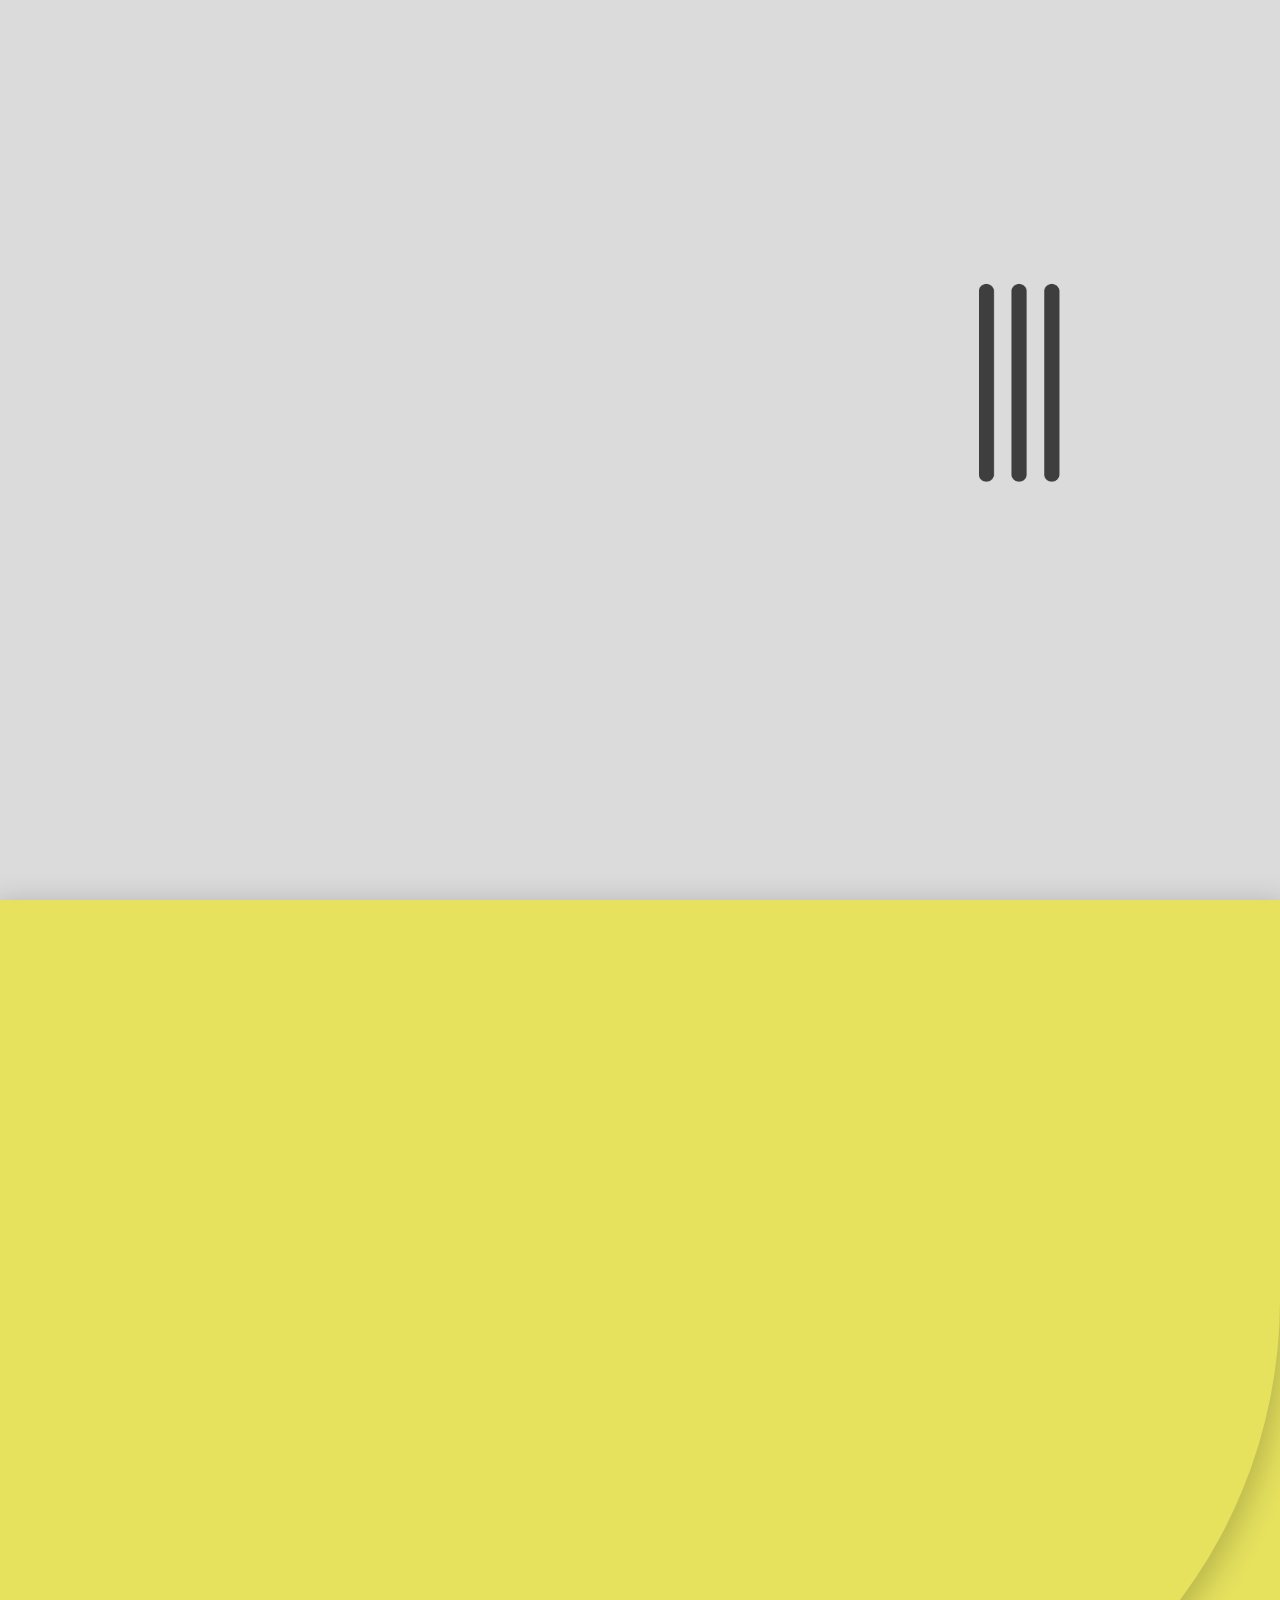
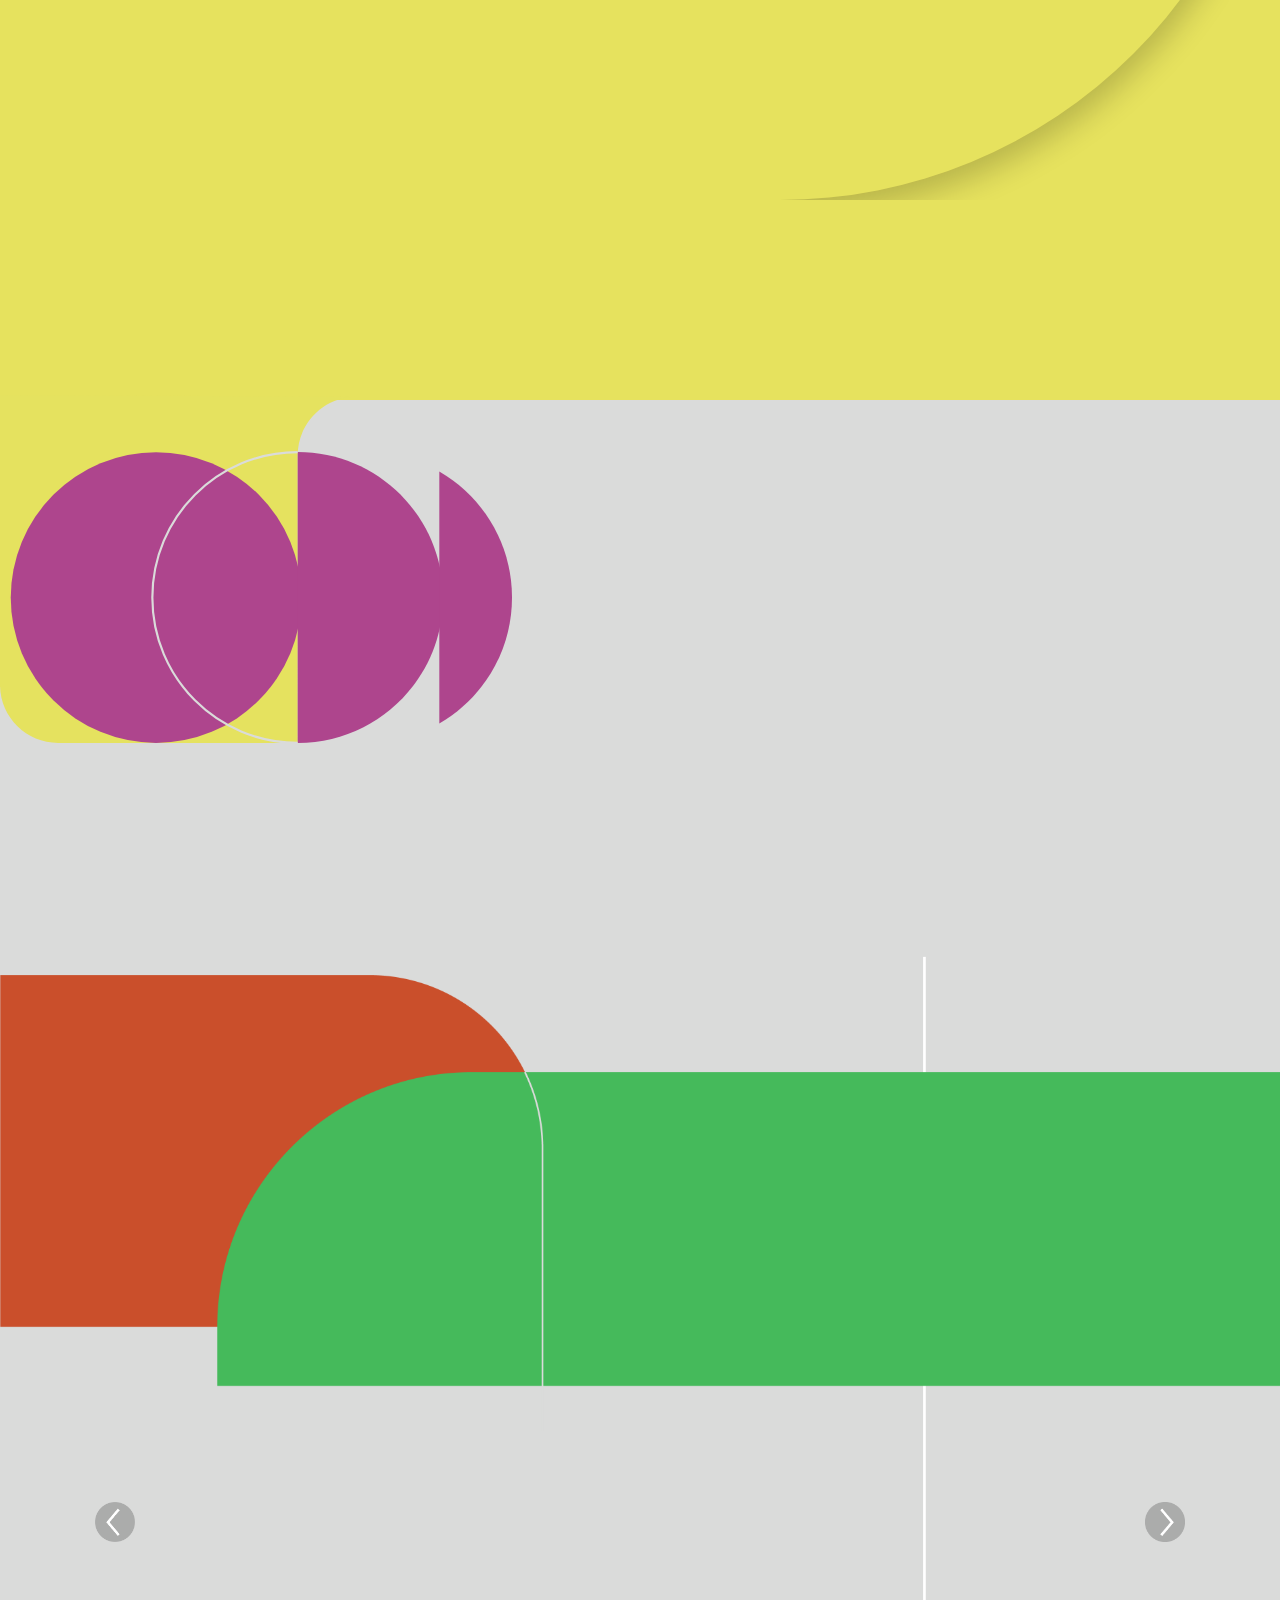
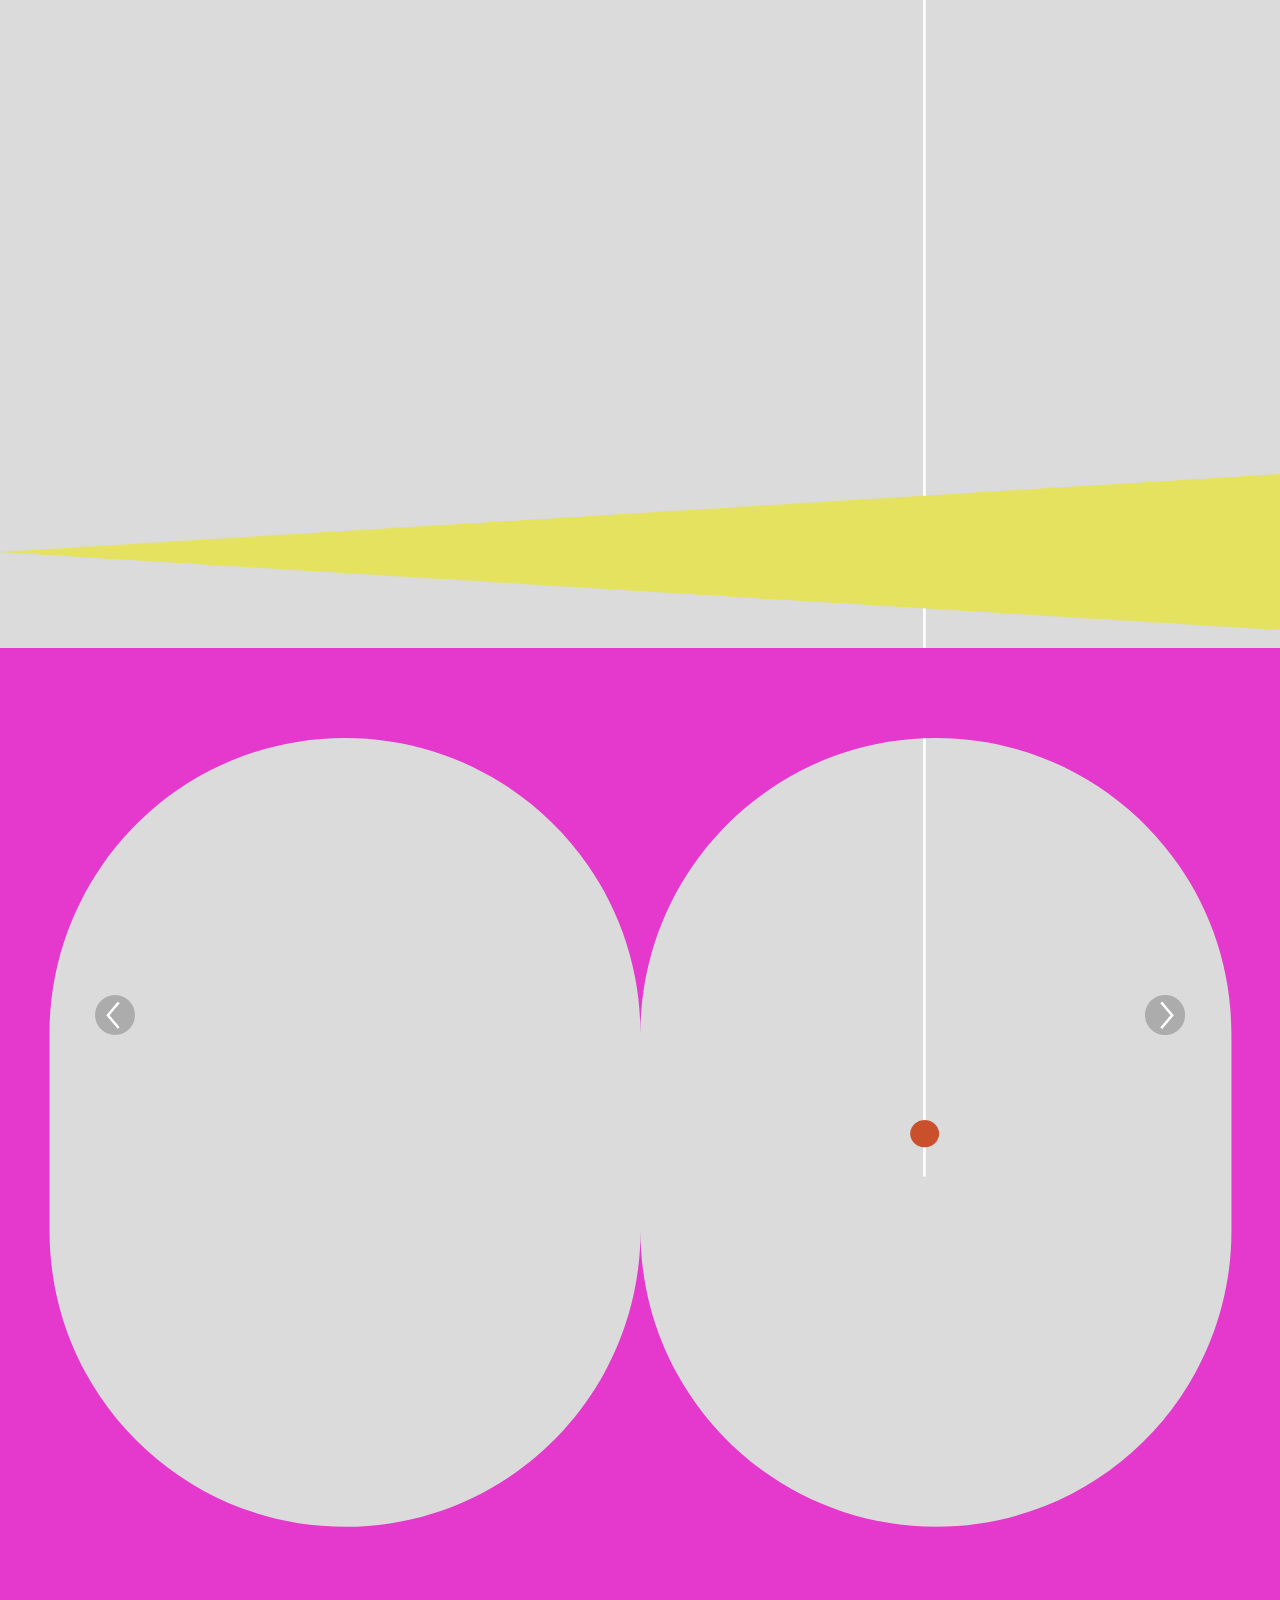
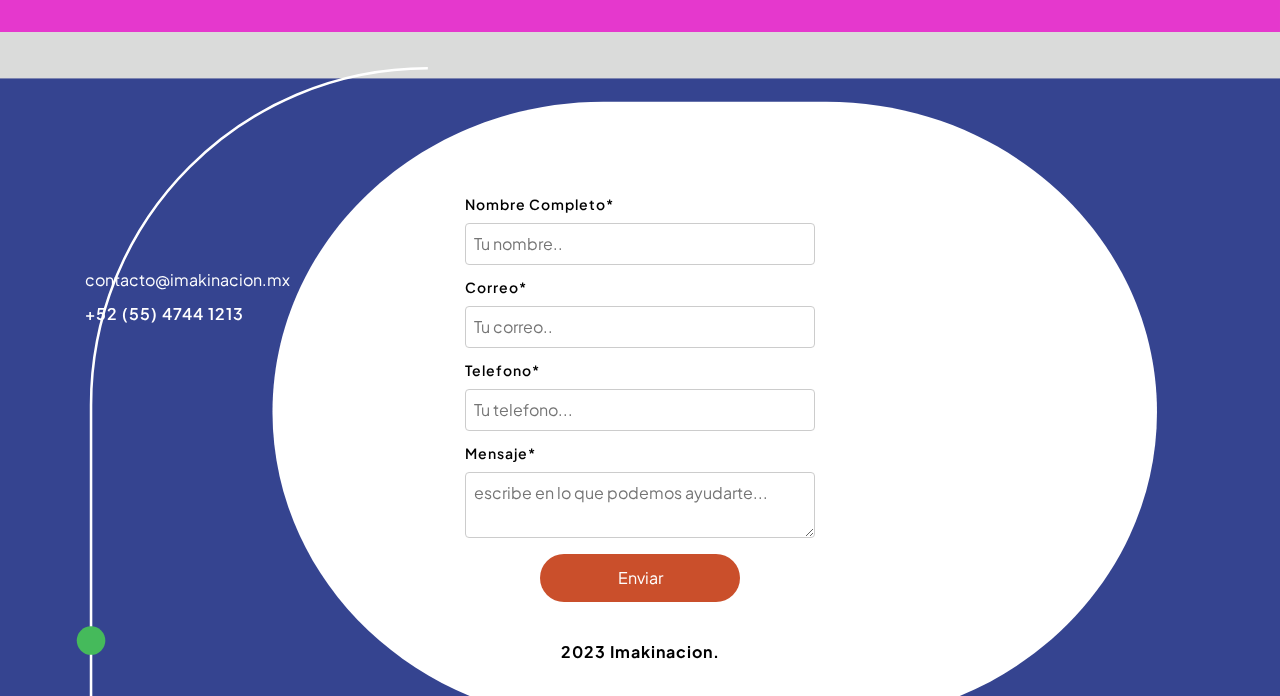
==== index.html @ 9d13ee61 "Add new videos and update responsive.css and light.css" ====
<!doctype html>
<html lang="en">

<head>
    <link rel="preconnect" href="https://fonts.googleapis.com">
    <link rel="preconnect" href="https://fonts.gstatic.com" crossorigin>
    <link href="https://fonts.googleapis.com/css2?family=Plus+Jakarta+Sans:wght@200&display=swap" rel="stylesheet">
    <!-- Required meta tags -->
    <meta charset="utf-8">
    <meta name="viewport" content="width=device-width, initial-scale=1, shrink-to-fit=no">
    <title>Imakinación</title>

    <!-- Font Awesome -->
    <link rel="stylesheet" href="https://use.fontawesome.com/releases/v5.6.3/css/all.css"
        integrity="sha384-UHRtZLI+pbxtHCWp1t77Bi1L4ZtiqrqD80Kn4Z8NTSRyMA2Fd33n5dQ8lWUE00s/" crossorigin="anonymous">

    <!-- Plugin CSS -->
    <link rel="stylesheet" href="assets/css/plugin.css">

    <!-- Main CSS -->
    <link rel="stylesheet" href="assets/css/light.css">

    <!-- Responsive CSS -->
    <link rel="stylesheet" href="assets/css/responsive.css">

</head>

<body>
    <div id="preloader">
        <div class="loader-logo text-center">
            <img src="assets/img/logo.png" alt="" width="500px" margin="10px 0px">
        </div>
    </div>


    <!-- Start Header -->
    <header>
        <nav>
            <div class="logo">
                <a href="index.html"><img src="assets/img/logo.png" alt="logo" width="200px"></a>
            </div>
            <div class="toggle-btn">
                <div class="burger-menu">
                    <span class="one"></span>
                    <span class="two"></span>
                    <span class="tre"></span>
                </div>
            </div>

            <div class="bg-nav"></div>

            <div class="manu-container">
                <div class="menu">
                    <div class="data">
                        <div class="container">
                            <div class="row">
                                <div class="col-lg-6">
                                    <div class="links text-center text-lg-left">
                                        <ul>
                                            <li><a class="menu-link active" href="#" data-scroll-nav="0">Inicio</a></li>
                                            <li><a class="menu-link" href="#" data-scroll-nav="1">Nosotros osotros</a>
                                            </li>
                                            <li><a class="menu-link" href="#" data-scroll-nav="2">Servicios</a></li>
                                            <li><a class="menu-link" href="#" data-scroll-nav="3">Proyectos</a></li>
                                            <!--                                 <li><a class="menu-link" href="#" data-scroll-nav="4">Nuestro trabajo</a></li>
                                            <li><a class="menu-link" href="#" data-scroll-nav="5">News</a></li> -->
                                            <li><a class="menu-link" href="#" data-scroll-nav="6">Construyendo
                                                    juntos</a></li>
                                            <li><a class="menu-link" href="#" data-scroll-nav="7">Contáctanos</a></li>
                                        </ul>
                                    </div>

                                </div>

                                <div class="col-lg-4 offset-lg-2 centered text-right">
                                    <div class="address-menu">
                                        <h3>Direccion</h3>
                                        <h4>Sófocles 150 Oficina 001, Col. Polanco Sección III, Miguel Hidalgo 11540
                                            México</h4>
                                    </div>
                                </div>
                            </div>
                        </div>
                    </div>

                </div>
            </div>
        </nav>


    </header>
    <!-- End Header -->

    <!-- Start Hero -->
    <section class="hero centered" data-scroll-index="0">
        <div class="container between">
            <div class="row">
                <div class="col-lg-6">
                    <div>
                        <div class="hero-title text-left">
                            <h3 class="title-anim">We are</h3>
                            <h1 class="title-anim">creating & connecting
                                the best stories</h1>
                            <div class="mt-20"></div>
                            <!--  <p class="title-anim">Digital agency based in Klaten, Indonesia that loves to craft
                                attractive experiences for the web.</p> -->
                        </div>
                    </div>
                </div>
                <div class="col-lg-6 btn-hero">
                    <div class="mt-40 title-anim">
                        <a class="btn-main" href="#" data-scroll-nav="1">Nosotros</a>
                    </div>
                </div>
            </div>
        </div>
        </div>
    </section>
    <!-- End Hero -->

    <!-- Start Video -->
    <section id="video" class="div-video" data-scroll-index="0">
        <video autoplay muted loop>
            <source src="assets/videos/Video-imakinacion.mp4" type="video/mp4">
        </video>
    </section>
    <!-- End Video -->

    <!-- Start About -->
    <section id="about" class="about parallax-scrl" data-scroll-index="1">
        <!--  <div class="right-bg"></div> -->
        <div class="bg-about"></div>
        <div class="bg-about-form"></div>
        <div class="container">
            <div class="row" style="padding-top: 250px;">
                <div class="col-lg-12">
                </div>

                <div class="col-lg-6 order-lg-2">
                    <div class="about-text">
                        <div class="title text-left">
                            <h2 id="title-nosotros">Nosotros</h2>
                        </div>
                        <div class="about-inner mt-30">
                            <Inspiramos id="text-nosotros">Somos una agencia creativa, productora, estratega. Integrada
                                por creadores apasionados de
                                las mejores historias.

                                Inspiramos y conectamos a través de creatividad, innovación y la más alta calidad en
                                cada
                                una de nuestras acciones.</p>
                        </div>
                        <div class="row ">
                            <div class="col-lg-6">
                                <div class="mt-40 title-anim">
                                    <a class="btn" id="mision-a" href="#" data-scroll-nav="1"
                                        onclick="showMision()">NUESTRA MISIÓN</a>
                                </div>
                            </div>
                            <div class="col-lg-6">
                                <div class="mt-40 title-anim">
                                    <a class="btn" id="vision-a" href="#" data-scroll-nav="1"
                                        onclick="showVision()">NUESTRA VISIÓN</a>
                                </div>
                            </div>
                        </div>
                    </div>
                </div>
                <div class="col-lg-6 order-lg-1">
                    <div class="about-img line-img">
                        <div class="about-overlay"></div>
                        <img class="img-fluid" src="assets/img/bg/3x/conection@3x.png" alt="1">
                    </div>
                </div>
            </div>
        </div>

    </section>

    <!--     <div class="between">
        <div class="line-between"></div>
    </div> -->

    <!-- Start Service -->
    <section id="service" class="service parallax-scrl" data-scroll-index="2">
        <div class="bg-service-form"></div>
        <div class="container">
            <div class="row">
                <div class="col-lg-12">
                    <div class="title text-right">
                        <h2>Servicios</h2>
                    </div>
                </div>
            </div>

            <div style="display: flex; flex-direction: row; overflow: hidden;">
                <div id="carrusel-services-back" class="btn-back-carrusel"
                    onclick="scrollEndElement('carrusel-services')">
                    <img src="assets/img/btns/3x/btn-back@3x.png" alt="">
                </div>
                <div id="carrusel-services" class="col-service">
                    <div class="col-lg-4 mt-30">
                        <div class="service-item bg-main">
                            <div class="service-icon text-center">
                                <img src="assets/img/service/3x/service-1@3x.png" alt="">
                            </div>
                            <div class="service-text">
                                <h3>Creativity</h3>
                                <p>Ideamos y creamos narrativas con objetivo y propósito, que <spam
                                        style="color:#CA4F2B;">
                                        inspiren, emocionen y conecten</spam> a marcas y audiencias.</p>
                                <div class="service-line"></div>
                                <ul class="service-list">
                                    <li> Big Idea / story telling</li>
                                    <li> Art & design</li>
                                    <li> Environment Creation</li>
                                </ul>
                            </div>
                        </div>
                    </div>


                    <div class="col-lg-4 mt-50">
                        <div class="service-item bg-second">
                            <div class="service-icon text-center">
                                <img src="assets/img/service/3x/service-2@3x.png" alt="">
                            </div>
                            <div class="service-text">
                                <h3>DEVELOPMENT</h3>
                                <p>Imaginación que hacemos realidad . Somos <spam style="color:#AE458D;">story tellers
                                    </spam>, cuidamos y dominamos momentos
                                    únicos. Generamos <spam style="color:#AE458D;">experiencias memorables</spam>.
                                    Comunicamos key messages de la manera más
                                    creativa, orgánica y profesional.</p>
                                <div class="service-line"></div>
                                <ul class="service-list">
                                    <li>Product Launches</li>
                                    <li>Awards Dinners & Celebration</li>
                                    <li>Live Music Events</li>
                                    <li>Press-conference </li>
                                    <!--                                 <li>Conventions </li>
                                     <li>Congress </li>
                                     <li>Virtual Events</li> -->
                                </ul>
                            </div>
                        </div>
                    </div>

                    <div class="col-lg-4 mt-30">
                        <div class="service-item bg-main">
                            <div class="service-icon text-center">
                                <img src="assets/img/service/3x/service-3@3x.png" alt="">
                            </div>
                            <div class="service-text">
                                <h3>Marketing</h3>
                                <p>Ejecutamos <spam style="color:#64A973;">estrategias que generen conversaciones</spam>
                                    marca-consumidor. Analizamos identidad, perfil y objetivos.User first. </p>
                                <div class="service-line"></div>
                                <ul class="service-list">
                                    <li>Big Idea / story telling</li>
                                    <li>Art & design</li>
                                    <li>Environment Creation</li>
                                </ul>
                            </div>
                        </div>
                    </div>

                    <div class="col-lg-4 mt-50">
                        <div class="service-item bg-second">
                            <div class="service-icon text-center">
                                <img src="assets/img/service/3x/4@3x.png" alt="">
                            </div>
                            <div class="service-text">
                                <h3>Digital</h3>
                                <p>Conectamos realidad física con mundo digital. Implementamos tecnología de última
                                    generación, llevando la comunicación a un sentido innovador.</p>
                                <div class="service-line"></div>
                                <ul class="service-list">
                                    <li> Development VR </li>
                                    <li> Augmented reality </li>
                                    <li> Interactive software</li>
                                    <li> Streaming </li>
                                </ul>
                            </div>
                        </div>
                    </div>

                    <div class="col-lg-4 mt-30">
                        <div class="service-item bg-main">
                            <div class="service-icon text-center">
                                <img src="assets/img/service/3x/5@3x.png" alt="">
                            </div>
                            <div class="service-text">
                                <h3>Production</h3>
                                <p>Creamos Experiencias sensoriales bajo la más alta calidad.</p>
                                <div class="service-line"></div>
                                <ul class="service-list">
                                    <li> Audio</li>
                                    <li> Video</li>
                                    <li> Lighting</li>
                                    <li> Scenography</li>
                                    <li> Stands</li>
                                </ul>
                            </div>
                        </div>
                    </div>

                    <div class="col-lg-4 mt-50">
                        <div class="service-item bg-second">
                            <div class="service-icon text-center">
                                <img src="assets/img/service/3x/6@3x.png" alt="">
                            </div>
                            <div class="service-text">
                                <h3>Video</h3>
                                <p>Creamos historias digitales inmersivas. Generamos contenido audiovisual e interactivo
                                    2D y 3D.
                                </p>
                                <div class="service-line"></div>
                                <ul class="service-list">
                                    <li> Spots</li>
                                    <li> Tv Content </li>
                                    <li> Social Media</li>
                                    <li> Content Multimedia </li>
                                    <li> Content</li>
                                    <li> Corporate Video</li>
                                    <li> Eye catcher</li>
                                    <li> Video mapping</li>
                                    <li> Infographic</li>
                                    <li> Video Presentation</li>
                                </ul>
                            </div>
                        </div>
                    </div>
                </div>

                <div id="carrusel-services-next" class="btn-back-carrusel"
                    onclick="scrollStartElement('carrusel-services')">
                    <img src="assets/img/btns/3x/btn-next@3x.png" alt="">
                </div>

            </div>

        </div>
    </section>
    <!-- End Service -->

    <!--   <div class="between">
        <div class="line-between"></div>
    </div>
 -->

    <!-- Project Start -->
    <section id="project" class="project-section parallax-scrl" data-scroll-index="3">
        <div class="bg-project-title"></div>
        <div class="bg-project"></div>
        <div class="container">

            <div class="row">
                <div class="col-lg-12 mt-30">
                    <div class="title">
                        <h2>Proyectos</h2>
                    </div>
                </div>
            </div>
            <div style="display: flex;flex-direction: row;overflow: hidden; scroll-behavior: smooth">
                <div id="carrusel-projects" class="btn-back-carrusel" onclick="scrollEndElement('carrusel-project')">
                    <img src="assets/img/btns/3x/btn-back@3x.png" alt="">
                </div>

                <div class="col-project" id="carrusel-project">
                    <div class="col-md-12 col-lg-6">
                        <!--    <a href="project-detail-light.html"> -->
                        <div class="project-content mt-50-lg ">
                            <div class="img-project" style="height: 320px;">
                                <video autoplay muted loop>
                                    <source src="assets/videos/Video-imakinacion.mp4" type="video/mp4">
                                </video>
                            </div>
                        </div>
                        <!--   </a> -->

                        <!-- Project 08 -->
                        <!--   <a href="project-detail-light.html"> -->
                        <div class="project-content mt-50-lg ">
                            <div class="img-project">
                                <img src="assets/img/portfolio/3x/project-2.1@3x.png" alt="">
                            </div>
                            <div class="detail-project">
                                <h3 style="color: white; margin-left: 35px;">Miaw 2022</h3>
                            </div>
                        </div>
                        <!--   </a> -->
                    </div>
                    <!-- Project 07 -->

                    <div class="col-md-12 col-lg-6">
                        <!--  <a href="project-detail-light.html"> -->
                        <div class="project-content mt-60-lg ">
                            <div class="img-project">
                                <img src="assets/img/portfolio/3x/project-3@3x.png" alt="">
                            </div>
                            <div class="detail-project">
                                <h3 style="color: white;">KEO AMEX lounch</h3>
                            </div>
                            <!--  </a> -->
                        </div>

                        <!-- Project 08 -->
                        <!--   <a href="project-detail-light.html"> -->
                        <div class="project-content mt-60-lg">
                            <div class="img-project" style="height: 320px;">
                                <video autoplay muted loop>
                                    <source src="assets/videos/IMG_6796.mp4" type="video/mp4">
                                </video>
                            </div>
                            <div class="detail-project">
                                <h3 style="color: white;">Samsung | Freestyle</h3>
                            </div>
                            <!--  </a> -->
                        </div>
                    </div>
                    <!-- Project 07 -->

                    <div class="col-md-12 col-lg-6">
                        <!-- Project 08 -->
                        <!--   <a href="project-detail-light.html"> -->
                        <div class="project-content mt-50-lg">
                            <div class="img-project" style="height: 320px;">
                                <video autoplay muted loop>
                                    <source src="assets/videos/A_BECKY_1.mp4" type="video/mp4">
                                </video>
                            </div>
                            <div class="detail-project">
                                <h3 style="color: white;">A_BECKY_1</h3>
                            </div>
                            <!--  </a> -->
                        </div>

                        <div class="project-content mt-50-lg">
                            <div class="img-project" style="height: 320px;">
                                <video autoplay muted loop>
                                    <source src="assets/videos/IMG_2104.mp4" type="video/mp4">
                                </video>
                            </div>
                            <div class="detail-project">
                                <h3 style="color: white;">SHEIN | PopUp Guadalajara</h3>
                            </div>
                            <!--  </a> -->
                        </div>
                    </div>

                    <div class="col-md-12 col-lg-6">
                        <!-- Project 08 -->
                        <!--   <a href="project-detail-light.html"> -->
                        <div class="project-content mt-60-lg">
                            <div class="img-project" style="height: 320px;">
                                <video autoplay muted loop>
                                    <source src="assets/videos/Clip AS s8 2.mp4" type="video/mp4">
                                </video>
                            </div>
                            <div class="detail-project">
                                <h3 style="color: white;">Paramount | Acapulco Shore</h3>
                            </div>
                            <!--  </a> -->
                        </div>

                        <div class="project-content mt-60-lg">
                            <div class="img-project" style="height: 320px;">
                                <video autoplay muted loop>
                                    <source src="assets/videos/IMG_6124.mp4" type="video/mp4">
                                </video>
                            </div>
                            <div class="detail-project">
                                <h3 style="color: white;">Samsung | S10
                                </h3>
                            </div>
                            <!--  </a> -->
                        </div>
                    </div>

                    <div class="col-md-12 col-lg-6 centered">
                        <!-- Project 08 -->
                        <!--   <a href="project-detail-light.html"> -->
                        <div class="project-content mt-50-lg">
                            <div class="img-project" style="height: 320px;">
                                <video autoplay muted loop>
                                    <source src="assets/videos/IMG_3652.mp4" type="video/mp4">
                                </video>
                            </div>
                            <div class="detail-project">
                                <h3 style="color: white;">Paramount | Activación</h3>
                            </div>
                            <!--  </a> -->
                        </div>

                    </div>

                </div>

                <div id="carrusel-projects-back" class="btn-back-carrusel"
                    onclick="scrollStartElement('carrusel-project')">
                    <img src="assets/img/btns/3x/btn-next@3x.png" alt="">
                </div>
            </div>
        </div>
    </section>
    <!-- End Projects -->

    <!--     <div class="between">
        <div class="line-between"></div>
    </div> -->

    <!-- Start Team -->
    <!--     <section id="team" class="team parallax-scrl" data-scroll-index="4">
        <div class="team-text-bg"></div>
        <div class="container">

            <div class="row">

                <div class="col-lg-3 order-lg-2 centered">
                    <div class="title text-left">
                        <h3>Our Awesome</h3>
                        <h2>Team</h2>

                    </div>

                </div>

                <div class="col-lg-9 order-lg-1 mt-10">
                    <div class="team-slider">
                        <div class="owl-carousel owl-theme">
                            <div class="team-item text-center">
                                <div class="team-img">
                                    <img class="img-fluid" src="assets/img/team/1.png" alt="a">
                                </div>
                                <div class="team-text">
                                    <h3>Nicky Astria</h3>
                                    <p>Web Developer</p>
                                </div>
                            </div>

                            <div class="team-item text-center">
                                <div class="team-img">
                                    <img class="img-fluid" src="assets/img/team/2.png" alt="a">
                                </div>
                                <div class="team-text">
                                    <h3>Ivan Seventeen</h3>
                                    <p>Graphic Designer</p>
                                </div>
                            </div>

                            <div class="team-item text-center">
                                <div class="team-img">
                                    <img class="img-fluid" src="assets/img/team/3.png" alt="a">
                                </div>
                                <div class="team-text">
                                    <h3>Nicky Astria</h3>
                                    <p>Web Developer</p>
                                </div>
                            </div>
                        </div>
                    </div>
                    <div class="mt-40 text-center">
                        <ul class="arrows">
                            <li class="arrow-left -team"><img src="assets/img/arrow-light.png" alt=""></li>
                            <li class="arrow-right -team"><img src="assets/img/arrow-light-R.png" alt=""></li>
                        </ul>
                    </div>
                </div>
            </div>
        </div>
    </section> -->
    <!-- End Team -->

    <!--     <div class="between">
        <div class="line-between"></div>
    </div> -->

    <!-- Start News -->
    <!--     <section id="news" class="news parallax-scrl" data-scroll-index="5">
        <div class="left-bg"></div>
        <div class="about-text-bg"></div>
        <div class="container">


            <div class="row">
                <div class="col-lg-12 mid-title">
                    <div class="title text-center">
                        <h3>Recent</h3>
                        <h2>News</h2>
                    </div>
                </div>
                <div class="col-lg-12 mt-50">
                    <div class="news-slider">
                        <div class="owl-carousel owl-theme">
                            <div class="news-item text-center">

                                <div class="news-img">
                                    <img class="img-fluid" src="assets/img/news/1.jpg" alt="">
                                </div>
                                <div class="news-text">
                                    <h3>Transport and Awwards</h3>
                                    <p>We’ve been selected by GABA to bring their story .</p>
                                    <a class="news-link" href="project-detail-light.html">Read more</a>
                                </div>

                            </div>
                            <div class="news-item text-center">

                                <div class="news-img">
                                    <img class="img-fluid" src="assets/img/news/2.jpg" alt="">
                                </div>
                                <div class="news-text">
                                    <h3>Transport and Awwards</h3>
                                    <p>We’ve been selected by GABA to bring their story .</p>
                                    <a class="news-link" href="project-detail-light.html">Read more</a>
                                </div>

                            </div>
                            <div class="news-item text-center">

                                <div class="news-img">
                                    <img class="img-fluid" src="assets/img/news/3.jpg" alt="">
                                </div>
                                <div class="news-text">
                                    <h3>Transport and Awwards</h3>
                                    <p>We’ve been selected by GABA to bring their story .</p>
                                    <a class="news-link" href="project-detail-light.html">Read more</a>
                                </div>

                            </div>
                            <div class="news-item text-center">

                                <div class="news-img">
                                    <img class="img-fluid" src="assets/img/news/4.jpg" alt="">
                                </div>
                                <div class="news-text">
                                    <h3>Transport and Awwards</h3>
                                    <p>We’ve been selected by GABA to bring their story .</p>
                                    <a class="news-link" href="project-detail-light.html">Read more</a>
                                </div>

                            </div>
                        </div>
                    </div>
                    <div class="mt-40 text-center">
                        <ul class="arrows">
                            <li class="arrow-left -news"><img src="assets/img/arrow-light.png" alt=""></li>
                            <li class="arrow-right -news"><img src="assets/img/arrow-light-R.png" alt=""></li>
                        </ul>
                    </div>
                </div>



            </div>

        </div>
    </section> -->
    <!-- End News -->

    <!--     <div class="between">
        <div class="line-between"></div>
    </div> -->

    <!-- Start Testimonial -->
    <!--     <section id="client" class="testimonial fades" data-scroll-index="6">
        <div class="container">
            <div class="row">
                <div class="col-lg-12 mid-title">
                    <div class="title text-center">
                        <h3>Testimonial &</h3>
                        <h2>Quotes</h2>
                    </div>
                </div>
                <div class="col-lg-10 offset-lg-1 mt-20 fades">
                    <div class="quot-left">
                        <i class="fa fa-quote-left" aria-hidden="true"></i>
                    </div>
                    <div class="quot-right">
                        <i class="fa fa-quote-right" aria-hidden="true"></i>
                    </div>
                    <div class="testimonial">
                        <div class="owl-carousel owl-theme">
                            <div class="item-testi-slide">

                                <div class="testimonial-item text-center">
                                    <p>" We have partnered with 8chDesign GmbH since 2011, when they first designed our
                                        corporate stationery. Their work ethic is very professional, reliable, and
                                        timely. 8chDesign GmbH always goes the extra mile and thus comes highly
                                        recommended. "</p>
                                    <div class="author">
                                        <p class="author-text">Nattasha, Aloka CEO</p>
                                    </div>
                                </div>

                            </div>
                        </div>
                    </div>
                </div>
            </div>
            <div class="line-testi"></div>
        </div>
    </section> -->
    <!-- End Testimonial -->

    <!-- Start Client -->
    <div class="client mid-title fades" style="background-color: white">
        <div class="container">
            <div>
                <div class="row">
                    <div class="col-lg-12 mt-30 ">
                        <div class="title centered">
                            <h2 style="text-align: center;">Construyendo juntos</h2>
                        </div>
                    </div>
                </div>
            </div>

            <div class="partner " style="padding-bottom: 50px;">
                <div class="owl-carousel owl-theme ">
                    <div class="item-partner" style="margin: 0px 40px">
                        <div class="row ">
                            <div class="col-lg-12 centered" style="height:100px; padding: 20px">
                                <img src="assets/img/partner/3x/partner-1@3x.png" alt="1">
                            </div>
                        </div>
                    </div>

                    <div class="item-partner " style="margin: 0px 40px">
                        <div class="row ">
                            <div class="col-lg-12 centered" style="height:100px; padding: 20px">
                                <img src="assets/img/partner/3x/partner-2@3x.png" alt="2">
                            </div>
                        </div>
                    </div>

                    <div class="item-partner " style="margin: 0px 40px">
                        <div class="row ">
                            <div class="col-lg-12 centered" style="height:100px; padding: 20px">
                                <img src="assets/img/partner/3x/partner-3@3x.png" alt="3">
                            </div>
                        </div>
                    </div>

                    <div class="item-partner " style="margin: 0px 40px">
                        <div class="row ">
                            <div class="col-lg-12 centered" style="height:100px; padding: 20px">
                                <img src="assets/img/partner/3x/partner-4@3x.png" alt="4">
                            </div>
                        </div>
                    </div>

                    <!--             <div class="item-partner" style="margin: 0px 40px">
                        <div class="row ">
                            <div class="col-lg-12 centered" style="height:100px; padding: 20px">
                                <img src="assets/img/partner/3x/partner-1@3x.png" alt="1">
                            </div>
                        </div>
                    </div> -->
                </div>
            </div>
        </div>
    </div>
    <!-- End Client -->

    <!--     <div class="between">
        <div class="line-between"></div>
    </div> -->

    <!-- Start Contact -->
    <section class="contact" data-scroll-index="7">
        <div class="bg-contact"></div>
        <div class="container">
            <div class="row">
                <div class="col-lg-4 mt-40">
                    <div class="title">
                        <!--   <h3>Get in touch</h3> -->
                        <h4 style="color: white;">Contáctanos</h4>
                    </div>
                    <div class="row">
                        <div class="col-lg-12">
                            <div>
                                <div>
                                    <a class="mail" href="#" style="color: white;">contacto@imakinacion.mx</a>
                                </div>
                                <div class="mt-10">
                                    <a class="phone" href="#" style="color: white;">+52 (55) 4744 1213</a>
                                </div>
                                <div class="social mt-10" >
                                    <ul >
                                        <li><a href="#"><i class="fab fa-instagram" aria-hidden="true"></i></a></li>
                                        <li><a href="#"><i class="fab fa-behance" aria-hidden="true"></i></a></li>
                                    </ul>
                                </div>
                            </div>
                        </div>
                    </div>
                </div>
                <div class="col-lg-4 mt-60">
                    <form action="action_page.php">

                        <label for="fname">Nombre Completo*</label>
                        <input type="text" id="fname" name="firstname" required placeholder="Tu nombre..">

                        <label for="lname">Correo*</label>
                        <input type="email" id="lname" name="mail" required placeholder="Tu correo..">

                        <label for="lname">Telefono*</label>
                        <input type="text" id="lname" name="phone" required placeholder="Tu telefono...">


                        <label for="subject">Mensaje*</label>
                        <textarea id="subject" name="subject" required
                            placeholder="escribe en lo que podemos ayudarte..."></textarea>

                        <div class="row centered">
                            <input type="submit" value="Enviar">
                        </div>

                    </form>
                </div>

                <div class="col-lg-4 mt-40 centered">
                    <iframe width="100%" height="70%" frameborder="0" scrolling="no" marginheight="0" loading="lazy"
                        src="https://maps.google.com/maps?width=100%25&amp;height=600&amp;hl=en&amp;q=S%C3%B3focles%20150%20Oficina%20001,%20Col.%20Polanco%20Secci%C3%B3n%20III,%20Miguel%20Hidalgo%2011540%20M%C3%A9xico+(S%C3%B3focles%20150%20Oficina%20001,%20Col.%20Polanco%20Secci%C3%B3n%20III,%20Miguel%20Hidalgo%2011540%20M%C3%A9xico)&amp;t=&amp;z=14&amp;ie=UTF8&amp;iwloc=B&amp;output=embed"><a
                            href="https://www.maps.ie/population/">Imakinacion</a></iframe>
                    <!--  <img class="img-fluid" src="assets/img/news/2.jpg" alt="">  -->
                    <!-- <iframe src="[your unique google URL] " width="100%" height="60%" style="border:0;" allowfullscreen="" loading="lazy" referrerpolicy="no-referrer-when-downgrade"></iframe> -->
            </div>
        </div>
        <div class="row">
            <div class="col-lg-12 text-center mt-40">
                <div class="copyright">
                    <h3>2023 Imakinacion.</h3>
                </div>
            </div>
        </div>

        </div>

    </section>
    <!-- End Contact -->


    <!-- Decoration -->
    <div class="line-thumb">
        <div class="line-col first"></div>
        <div class="line-col second"></div>
        <div class="line-col third"></div>
        <div class="line-col fourth"></div>
        <div class="line-col fifth"></div>
    </div>


    <!-- Optional JavaScript -->
    <script src="assets/js/plugin.js"></script>
    <script src="assets/js/main.js"></script>
</body>

</html>
---- assets/css/light.css ----
/*-----------------------------------------------------------------
Project             : Akar – Creative Digital & Marketing Agency OnePage Template
Version             : 1.0
Author              : Cingunt-Themes
=====================================================================

[Table of contents]

1. General Style
2. Header/Navbar
3. Hero
4. About
5. Service
6. Works
7. News
8. Client / Testimonial
9. Contact
10. Detail project
11. Single page


==================================================================*/



/* ==========================================================================
                            [01] General Style
   ========================================================================== */

/* Google Font */
@import url('https://fonts.googleapis.com/css?family=Muli:300,400,700,800,900');
@import url('https://fonts.googleapis.com/css?family=Plus+Jakarta+Sans:400,700,900');


/*preloader */
#preloader {
    width: 100%;
    height: 100%;
    position: fixed;
    z-index: 99999;
    background: #DADBDA;
    top: 0;
    left: 0;
    right: 0;
    bottom: 0;
}

.loader-logo {
    position: absolute;
    left: 50%;
    top: 50%;
    transform: translate(-50%, -50%);
}

a {
    text-decoration: none;
}

a:hover {
    text-decoration: none;
}

.bg-main {
    background: #ffffff;
}

.bg-second {
    background: #eaecea;
}

.overlay-start {
    -webkit-backface-visibility: hidden;
    backface-visibility: hidden;
    height: 100%;
    width: 100%;
    position: fixed;
    z-index: 9999;
    background: #000;
    bottom: 0;
    right: 0;
}

.bg-over {
    background: rgba(24, 35, 40, 0.831);
}

.bg-cyan {
    background: #DADBDA;
}

.bg-cyan::before {
    content: "";
    display: block;
    position: absolute;
    margin-top: -70px;
    left: 0;
    width: 60%;
    height: calc(100% + 20px);
    background-color: #c1c1c1;
}

.between {
    padding: 100px 20px;

}

.line-between {
    height: 60px;
    width: 8px;
    position: absolute;
    display: block;
    margin-top: -40px;
    transform: rotate(46deg);
    /*  transform: translate(-50%, -0%); */
    left: 50%;
    background: #61C3D7;
}

.color-white {
    color: #fff !important;
    border-color: #fff !important;
}

.color-dark {
    color: #222 !important;
}

.color-gray {
    color: #e2e2e2 !important;
}

.bg-dark {
    background: #1a1a1a !important;
}

.bg-dark-d::before {
    content: '';
    width: 60%;
    height: 80%;
    position: absolute;
    left: 0;
    margin-top: -100px;
    background: #222;
    z-index: 0;
}

.mt-full {
    margin-top: 90vh !important;
}

.mt-10 {
    margin-top: 10px !important;
}

.mt-20 {
    margin-top: 20px !important;
}

.mt-30 {
    margin-top: 30px !important;
}

.mt-40 {
    margin-top: 40px !important;
}

.mt-50 {
    margin-top: 50px !important;
}

.mt-60 {
    margin-top: 60px !important;
}

.mt-60 {
    margin-top: 60px !important;
}

.mt-70 {
    margin-top: 70px !important;
}


.mt-80 {
    margin-top: 80px !important;
}


.mt-90 {
    margin-top: 90px !important;
}

.mb-40 {
    margin-bottom: 40px !important;
}

h1 {
    font-family: 'Plus Jakarta Sans', sans-serif;
    font-size: 50px;
    font-weight: 900;
    color: #000;
}

h2 {
    font-family: 'Plus Jakarta Sans', sans-serif;
    font-size: 24px;
    font-weight: 900;
    color: #1e272c;
}

h3 {
    font-size: 16px;
    letter-spacing: 1px;
    color: #1e272c;
    font-weight: 700;

}

h1 span {
    color: transparent;
    -webkit-text-stroke: 1px #fff;
}

.title {
    padding: 30px 0;
    z-index: 2;
    position: relative;
}

.title h2 {
    font-size: 50px;
    font-family: 'Plus Jakarta Sans', sans-serif;
    font-weight: 800;
    color: #000;

    margin: 0;
    /* -webkit-text-stroke: 1px #fff;
    -webkit-text-fill-color: transparent; */
}

.title h3 {
    margin: 0;
    font-weight: 500;
    letter-spacing: 0;
    color: #4C76B0;
    font-size: 18px;

}

.mid-title .title:before {
    left: 50%;
    -webkit-transform: translateX(-50%) rotate(45deg);
    transform: translateX(-50%) rotate(45deg);
}

.title:before {
    content: '';
    position: absolute;
    top: 15px;
    left: -25px;
    width: 120px;
    height: 120px;
    z-index: 1;
    /* background: url('../img/text-bg-dark.png') repeat; */
    background-size: 10px;
    opacity: .1;
    z-index: -1;
    transform: rotate(45deg);
}

.line {
    background: url('../img/line.png') center center no-repeat;
    height: 9px;
    width: 88px;
    display: inline-block;
}

p {
    font-size: 16px;
    color: #000;
    line-height: 1.8;
}

p.sub-title {
    mix-blend-mode: color-dodge;
    font-size: 14px;
    letter-spacing: 1px;
    font-weight: 500;
    line-height: 25px;
    color: #7b8b8e;
}

body {
    overflow-x: hidden;
    background: url('../img/bg/3x/bg@3x.png') center center no-repeat;
    background-size: 100% 100%;
    font-family: 'Plus Jakarta Sans', sans-serif;
}

.centered {
    display: flex;
    align-items: center;
    justify-content: center;
}


.scroll-up {
    top: 0;
    position: absolute;
    z-index: -2;
}

.hover {
    overflow: hidden;
    display: block;
}

.hover::after {
    content: '';
    display: block;
    width: 100%;
    position: absolute;
    height: 100%;
    background: #fff;
    top: 0;
    left: 0;
}

/* decor */
.right-bg {
    position: absolute;
    width: 60%;
    height: calc(100% + 200px);
    background: #f4fafb;
    opacity: 1;
    right: 0;
    top: 0;
    margin-top: -100px;
    display: block;
    z-index: -3;
    border-radius: 40px 0px 0px 40px;
}

.left-bg {
    position: absolute;
    width: 60%;
    height: calc(100% + 200px);
    background: #f4fafb;
    opacity: 1;
    left: 0;
    top: 0;
    margin-top: -100px;
    display: block;
    z-index: -3;
    border-radius: 0px 40px 40px 0px;
}


.line-col {
    -webkit-transform: translate3d(0, 0, 0);
    transform: translate3d(0, 0, 0);
    -webkit-backface-visibility: hidden;
    backface-visibility: hidden;
    -webkit-perspective: 1000;
    perspective: 1000;
    height: 100%;
    position: fixed;
    top: 0;
    width: 1px;
    /* background: rgba(0, 0, 0, .1); */
    z-index: -4;
}

.line-col.first {
    left: 10%;
}

.line-col.second {
    left: 30%;
}

.line-col.third {
    left: 50%;
    transform: translateX(-50%);
}

.line-col.fourth {
    left: 70%;
}

.line-col.fifth {
    left: 90%;
}




/* ==========================================================================
                            [02] Hero
   ========================================================================== */
.hero {
    height: 100vh;
}

.hero-title h1 {
    color: #000;
    margin: 0 !important;
    letter-spacing: 3px;
    font-size: 60px;
    font-weight: 900;
    font-family: 'Plus Jakarta Sans', sans-serif;
}

.hero-title h3 {
    color: #4C76B0;
}

.hero-bg {
    background-size: cover;
    position: absolute;
    right: 0;
    top: 0;
    height: calc(100%);
    width: calc(100%);
    z-index: -4;
    overflow: hidden;
    opacity: 1;
}


.hero-bg img {
    height: 90%;
    position: absolute;
    opacity: 1;
    bottom: 0;
    right: 10%;
}

.hero-bg::before {
    z-index: -10;
}

.square {
    opacity: .6;
    z-index: -11;
    height: 100%;
    width: 50%;
    left: 50%;
    position: relative;
    background-color: transparent;
    /* background: url('../img/bg-hero.png') no-repeat center center; */
    background-size: cover;
}

.div-video {
    height: 100vh;
    background-color: #e6e25e;
}

video {
    position: absolute;
    width: 100%;
    height: 100%;
    object-fit: cover;
    border-radius: 0px 0px 500px 0px;
    box-shadow: 0px 9px 31px 6px rgba(0, 0, 0, .2);
    background-color: #e6e25e;
}

.square-overlay {
    z-index: -10;
    height: 100%;
    width: 100%;
    right: 0;
    position: absolute;
    background: #fff;
}

.body-frame {
    display: block;
    position: fixed;
    z-index: 30;
    top: 0;
    right: 0;
    bottom: 0;
    left: 0;
    border: 20px solid #222;
    border-bottom: 0px;
    pointer-events: none;
}

.btn-main {
    border-radius: 30px;
    margin: 0 auto;
    text-align: center;
    letter-spacing: 3px;
    position: relative;
    background-color: #4C76B0;
    text-transform: uppercase;
    font-size: 12px;
    padding: 15px 34px;
    color: #ffffff;
    transition: rgb(255, 255, 255) all ease .5s;
}

.btn-main:hover {
    color: #edf4fd;
}

.btn-main:before {
    content: "";
    position: absolute;
    border-bottom: 1px solid #4C76B0;
    width: 30px;
    transform: translate(-50%, -50%);
    height: 1px;
    left: 0;
    top: 50%;
    float: left;
    transition: all ease .5s;
}

.btn-main:hover:before {
    left: 100%;
}

.btn-hero {
    display: flex;
    flex-direction: column;
    justify-content: end;
}



/* ----------------------------------------------------------------
                        [ 03 Navbar ]
-----------------------------------------------------------------*/

.toggle-btn {
    display: flex;
    justify-content: center;
    align-items: center;
    position: fixed;
    margin-top: 50px;
    width: 50px;
    height: 50px;
    right: 3%;
    border: 1px solid #4C76B0;
    z-index: 1000 !important;
    border-radius: 5px;
}

.logo {
    position: fixed;
    margin-top: 50px;
    width: 50px;
    height: 50px;
    left: 3%;
    z-index: 1000 !important;
}

.toggle-btn::before {
    content: '';
    position: absolute;
    width: 180px;
    font-size: 12px;
    letter-spacing: 2px;
    color: #4C76B0;
    right: 60px;
}


.one {
    display: block;
    position: relative;
    width: 25px;
    height: 1px;
    background: #4C76B0;
}

.two {
    display: block;
    position: relative;
    width: 25px;
    height: 1px;
    background: #4C76B0;
    margin-top: 4px;
}

.tre {
    display: block;
    position: relative;
    width: 25px;
    height: 1px;
    background: #4C76B0;
    margin-top: 4px;
}

.menu {
    opacity: 0;
    position: fixed;
    top: 0;
    z-index: 98;
    height: 100vh;
    width: 100%;
    background-color: #fff;
    display: flex;
    align-items: center;
    justify-content: center;
}



.links::before {
    left: 0;
    position: absolute;
    content: '';
    height: 100%;
    width: 1px;
    background: #4C76B0;
}


.menu-text p {
    font-weight: 300;
    line-height: 30px;
    color: #000;
}

.data {
    text-align: left;
}

.data ul {
    padding: 0;
}

ul {
    list-style: none;
    padding: 0;
}

.menu li {
    color: #fff;
}

a.menu-link {
    font-family: 'Plus Jakarta Sans', sans-serif;
    display: inline-block;
    text-decoration: none;
    color: #000;
    opacity: .5;
    font-size: 25px;
    font-weight: 600;
    margin: 0 20px;
    overflow: hidden;
    transition: all 0.4s ease;
}

a.menu-link:hover {
    opacity: 1;
}

a.menu-link.active {
    opacity: 1;
}

.toggle-btn:hover {
    cursor: pointer;
}

.bg-nav {
    position: fixed;
    z-index: 22;
    background: #fff;
    top: 0;
    left: 0;
    width: 100%;
    height: 70px;
}

.address-menu h3 {
    font-family: 'Plus Jakarta Sans', sans-serif;
    font-size: 30px;
    color: #4C76B0;
    font-weight: 600;
}

.address-menu h4 {
    font-family: 'Plus Jakarta Sans', sans-serif;
    color: #000;
    font-size: 30px;
    opacity: .5;
}

.social {
    position: absolute;
    z-index: 3;
}

.social ul li {
    display: block;
    margin-left: 10px;
    padding: 0;
    text-align: center;
    transition: all 0.2s ease;
}

.contact .social ul li {
    display: inline;
}

.social ul li a {
    transition: all 0.5s ease;
}

.social ul li:hover a {
    color: #4C76B0;
}

.social ul {
    margin: 0;
    padding: 0;
}

.social ul li a {
    margin: 0;
    padding: 0;
    font-size: 18px;
    color: #ffffff;
    line-height: 40px;
}

.email-link {
    position: absolute;
    transform: translate(-50%, -50%) rotate(-90deg);
    top: 50%;
    left: 4%;
    z-index: 3;

}

.email-link a {
    color: #000;
    transition: all 0.5s ease;
}

.email-link:hover a {
    color: #4C76B0;
}

/* ==========================================================================
                            [03] Service
   ========================================================================== */
.service {
    margin-bottom: 100px;
}

.service-item {
    transition: all 0.3s ease;
    padding: 30px 30px;
    box-shadow: 0px 9px 31px 6px rgba(0, 0, 0, .1);
    overflow: hidden;
}


.front {
    z-index: 3;
}

.service-icon {
    margin: 20px 0;
}


.service-icon img {
    width: 70px;
}

.service-text {
    padding: 20px 0;
}

.service-text h3 {
    color: #000;
    text-align: center;
}


.service-text p {
    margin-top: 20px;
    letter-spacing: 1px;
    color: #000;
    font-size: 14px;
    line-height: 24px;
}

.service-list {
    padding: 0;
    margin-top: 20px;
}

.service-line {
    margin-top: 60px;
    width: 100px;
    height: 2px;
    background: #CA4F2B;
}

.service-list li {
    font-weight: 700;
    display: block;
    color: #000;
    margin: 10px 0;
}

.bg-service-form {
    position: absolute;
    height: 100%;
    width: 100%;
    background: url('../img/bg/3x/Recurso\ 2@3x.png');
    background-repeat: no-repeat;
    background-size: 100%;
}

.col-service {
    display: flex;
    flex-direction: row;
    overflow: hidden;
    scroll-behavior: smooth;
    padding: 15px
}

/* ==========================================================================
                            [04] Work
   ========================================================================== */

.project-section {
    position: relative;
    cursor: pointer;
}

.project-content img {
    width: 100%;
    -webkit-filter: grayscale(100%);
    filter: grayscale(100%);
    box-shadow: 0px 9px 31px 6px rgba(0, 0, 0, .2);
}

.project-content {
    padding: 0 20px;
    margin: 0 0 50px 0;
}

.img-project:hover {
    filter: brightness(1);
    transition: all 0.3s ease;
}

.img-project {
    filter: brightness(0.5);
}

.img-project>video {
    position: relative;
    border-radius: 0px;
    aspect-ratio: 1/1;
    background-color: #c2c2c2;
}

.project-content:hover .img-project::after {
    content: '';
    position: absolute;
    width: 5%;
    height: 100%;
    top: -5;
    z-index: 1;
    background-image: -moz-linear-gradient(90deg, rgb(0, 0, 0) 0%, rgb(136, 217, 248) 100%);
    background-image: -webkit-linear-gradient(90deg, rgb(0, 0, 0) 0%, rgb(169, 232, 243) 100%);
    background-image: -ms-linear-gradient(90deg, rgb(0, 0, 0) 0%, rgb(69, 184, 255) 100%);
    opacity: .5;
}

span.strip {
    width: 40px;
    height: 1px;
    background: #4C76B0;
    position: absolute;
    left: 24px;
    top: 10px;

}

span.number {
    padding-right: 50px;
}


.detail-project {
    position: absolute;
    bottom: 45%;
    left: 30%;
    color: #fff;
}

.detail-project h3 {
    font-family: 'Plus Jakarta Sans', sans-serif;
    margin: 0;
    font-size: 24px;
    font-weight: 900;
    position: relative;
    overflow: hidden;
    letter-spacing: 1px;
    color: #4C76B0;
    padding: 0;

}

.detail-project p {
    margin: 0;
    font-size: 12px;
    color: #fff;
    letter-spacing: 2px;

}

.bg-project-title {
    margin-top: 2%;
    position: absolute;
    height: 100%;
    width: 100%;
    background: url('../img/bg/3x/Recurso\ 3@3x.png');
    background-repeat: no-repeat;
    background-size: 100%;
}

.bg-project {
    margin-top: 200px;
    position: absolute;
    height: 100%;
    width: 100%;
    background: url('../img/bg/SVG/bg_4.svg') center;
    background-repeat: no-repeat;
    background-size: cover;
}

.btn-back-carrusel {
    position: relative;
    top: 50%;
    left: 0%;
    color: red;
    display: flex;
    justify-content: center;
    align-items: center
}

.btn-back-carrusel>img {
    width: 40px;
    margin: 10px;
}

.btn-next-carrusel {
    position: relative;
    top: 50%;
    right: 0%;
    color: red;
    display: flex;
    justify-content: center;
    align-items: center
}

.btn-next-carrusel>img {
    width: 40px;
    margin: 10px;
}

.col-project {
    display: flex;
    flex-direction: row;
    overflow: hidden;
    scroll-behavior: smooth
}



/* ==========================================================================
                            [05] About
   ========================================================================== */

.about-overlay {
    background-image: -moz-linear-gradient(90deg, rgb(58, 243, 154) 0%, rgb(40, 167, 106) 100%);
    background-image: -webkit-linear-gradient(90deg, rgb(58, 243, 154) 0%, rgb(40, 167, 106) 100%);
    background-image: -ms-linear-gradient(90deg, rgb(58, 243, 154) 0%, rgb(40, 167, 106) 100%);
    opacity: .5;
    height: 100%;
    width: 100%;
    position: absolute;
    bottom: 0;
    transition: all 1s ease;
}

.about-img {
    box-shadow: 0px 9px 31px 6px rgba(0, 0, 0, .2);
}

.about-img:hover .about-overlay {
    opacity: 0;
}

.about-item {
    overflow: hidden;
}

.about-text {
    padding: 80px 40px;
    z-index: 1;

}

.about-text p {
    color: #000;
    font-size: 16px;
    font-weight: 300;
}

.about-text h4 {
    font-family: 'Plus Jakarta Sans', sans-serif;
    letter-spacing: 2px;
    font-size: 30px;
    letter-spacing: 0px;
    font-weight: 400;
    color: #000;
    padding-bottom: 20px;
}



.about {
    position: relative;
}

.bg-about {
    position: absolute;
    height: 200px;
    background-color: #e6e25e;
    width: 100%;
}

.bg-about-form {
    position: absolute;
    height: 100%;
    margin-top: 195px;
    background-color: #e6e25e;
    width: 100%;
    background: url('../img/bg/SVG/Recurso\ 8.svg');
    background-repeat: no-repeat;
    background-size: 40%;
}



/* ==========================================================================
                            [06] Testimonial & Client
   ========================================================================== */

.testimonial-bg {
    position: absolute;
    width: 60%;
    height: 130%;
    background: #222;
    left: 0;
    top: 0;
    margin-top: -50px;
    display: block;
    z-index: -3;
}

.testimonial {
    position: relative;
}

.testimonial-item {
    padding: 30px;
    position: relative;
}

.quot-left {
    position: absolute;
    height: 100;
    top: 0;
    left: 0;
    color: #222;
    font-size: 70px;
    opacity: .1;
    z-index: -1;

}

.quot-right {
    position: absolute;
    height: 100;
    top: 0;
    right: 0;
    color: #222;
    font-size: 70px;
    opacity: .1;
    z-index: -1;
}

.testimonial-item p {
    margin-bottom: 20px;
    font-size: 18px;
    color: #000;
    line-height: 28px;
    font-weight: 500;
    font-style: italic;
}

.line-img:after {

    content: '';
    position: absolute;
    bottom: 0;
    left: 0;
    width: 60%;
    height: 5px;
    background-color: #4C76B0;
    z-index: 2;
}

p.author-text {
    font-size: 15px;
    font-style: normal;
    font-weight: 600;
    color: #4C76B0;
}

.item-partner {
    opacity: .4;
}

.item-partner:hover {
    opacity: 1;
}


.owl-theme .owl-dots .owl-dot {
    outline: none;
}

.line-testi {
    width: 100%;
    height: 1px;
    background: #4C76B0;
    margin: 10px 0;
    opacity: 1;
}



/* ==========================================================================
                            [07] Team
   ========================================================================== */
.team {
    position: relative;
    margin-bottom: 50px;
}

.team-item::after {
    content: '';
    position: absolute;
    height: 80%;
    width: calc(100% - 30px);
    transform: translateX(-50%);
    left: 50%;
    background: #eee;
    bottom: -30px;
    z-index: -1;
    box-shadow: -9px 9px 31px -6px rgba(0, 0, 0, .2);

}

.team-text {
    position: absolute;
    text-align: center;
    transform: translateX(-50%);
    left: 50%;
    bottom: 0;
}

.team-text h3 {
    color: #000;
    font-family: 'Plus Jakarta Sans', sans-serif;
    font-size: 20px;
    letter-spacing: 1px;
    font-weight: 900;
}

ul.arrows {
    padding: 0;
}

ul.arrows li {
    cursor: pointer;
    display: inline;
    margin: 10px;
    opacity: .5;
    transition: all 0.7s ease;
}

.arrow-left:hover {
    opacity: 1;
}

.arrow-right:hover {
    opacity: 1;
}




/* ==========================================================================
                            [08] NEWS
   ========================================================================== */

.news {
    position: relative;
}

.news-item {
    transition: all 0.5s ease;
    overflow: hidden;
    cursor: pointer;

}

.news-item:hover {
    transform: scale(0.98);
}

.news-img {
    overflow: hidden;
}

.news-text {
    position: absolute;
    top: 50%;
    width: 90%;
    transform: translate(-50%, -50%);
    left: 50%;
    padding: 20px 30px 30px;
    background: #eeeeee;
    opacity: 0;
    transition: all 0.2s ease;
}

.news-link {
    color: #4C76B0;
    margin-bottom: 20px;
    padding: 10px;
    border-bottom: solid 1px #4C76B0;
}

.news-link:hover {
    color: #000;
}

.news-item:hover .news-text {
    opacity: 1;
    bottom: 0px;
}

.news-text h3 {
    color: #000;
    letter-spacing: 2px;
    font-size: 15px;
    text-transform: uppercase;
}

.news-text p {
    margin-top: 20px;
    font-size: 14px;
    color: #000;
}

.news-date p {
    margin: 0;
    font-size: 12px;
    letter-spacing: 2px;
    color: #000;
}

/* ==========================================================================
                            [09] CONTACT
   ========================================================================== */

.contact-item h3 {
    color: #000;
    margin-bottom: 20px;
}

.contact-item h3 span {
    font-family: 'Plus Jakarta Sans', sans-serif;
    color: #4C76B0;
    font-style: italic;
}

.contact-item a {
    color: #4C76B0;
}

.contact {
    position: relative;
}


.contact-item .social {
    position: relative !important;
    bottom: 0;
    right: 0;
}

a.mail {
    font-size: 16px;
    color: #000;
    font-weight: 400;
}

a.phone {
    font-weight: 600;
    letter-spacing: 1px;
}

.contact-item .social li {
    margin: 0 10px 0 0;
}

.copyright h3 {
    font-family: 'Plus Jakarta Sans', sans-serif;
    color: #000;

}

.bg-contact {
    top: -65px;
    position: absolute;
    height: calc(100% + 92px);
    width: 100%;
    background: url('../img/bg/SVG/Recurso\ 7.svg');
    background-repeat: no-repeat;
    background-size: cover;
}


/* ==========================================================================
                            [10] Detail Project
   ========================================================================== */

.detail-title {
    height: 200px;
    margin-top: -200px;

}

.project-detail {
    background: #eee;
    padding-bottom: 70px;
}

.detailes {
    margin: 30px 0;
}

.detailes h3 {
    color: #4C76B0;
    letter-spacing: 3px;
    font-weight: 900;
    text-transform: uppercase;
}

.detailes p {
    margin: 0;
}

.square-project-detail {
    opacity: .9;
    z-index: -11;
    height: 100%;
    width: 100%;
    right: 0;
    position: absolute;
    background: url('../img/work-detail/1.jpg') no-repeat center center;
    background-size: cover;
}

/* ==========================================================================
                            [11] Single Page
   ========================================================================== */

.title-single-page {
    height: 300px;
    width: 50%;
    background: #fff;
    box-shadow: 14px 14px 50px 7px rgba(0, 0, 0, .1);
}

.line-single-page {
    height: 40%;
    width: 1px;
    position: absolute;
    display: block;
    margin-top: -50px;
    transform: translate(-50%, -50%);
    top: 90%;
    left: 50%;
    z-index: -1;
    background: #4C76B0;
}

.single-page-bg {
    width: 80%;
    height: 80%;
    position: absolute;
    top: 10%;
    background: url('../img/work-detail/3.jpg') center center no-repeat;
    z-index: -4;
}



/* ==========================================================================
                            [12] Form
   ========================================================================== */

/* Style inputs with type="text", select elements and textareas */

label {
    font-weight: 600;
    color: #000;
    font-size: 14px;
    letter-spacing: 1px;
}

input[type=text],
select,
textarea {
    width: 100%;
    /* Full width */
    padding: 8px;
    /* Some padding */
    border: 1px solid #ccc;
    /* Gray border */
    border-radius: 4px;
    /* Rounded borders */
    box-sizing: border-box;
    /* Make sure that padding and width stays in place */
    margin-bottom: 10px;
    /* Bottom margin */
    resize: vertical
        /* Allow the user to vertically resize the textarea (not horizontally) */
}

input[type=email],
select,
textarea {
    width: 100%;
    /* Full width */
    padding: 8px;
    /* Some padding */
    border: 1px solid #ccc;
    /* Gray border */
    border-radius: 4px;
    /* Rounded borders */
    box-sizing: border-box;
    /* Make sure that padding and width stays in place */
    margin-bottom: 10px;
    /* Bottom margin */
    resize: vertical
        /* Allow the user to vertically resize the textarea (not horizontally) */
}

/* Style the submit button with a specific background color etc */
input[type=submit] {
    background-color: #CA4F2B;
    color: white;
    padding: 12px 20px;
    border: none;
    border-radius: 30px;
    cursor: pointer;
    width: 200px;
}

/* When moving the mouse over the submit button, add a darker green color */
input[type=submit]:hover {
    background-color: #a24225;
}
---- assets/css/responsive.css ----
@media (max-width: 575.98px) {
    .hero-bg img {
        height: 100%;
        width: auto;
    }
    .address-menu {
        display: none;
    }
    a.menu-link {
        font-size: 30px;
    }

    .service-item {
        width: 100% !important;
    }

    .about-text-bg {
        display: none;
    }

    .left-bg {
        display: none
    }

    .right-bg {
        display: none;
    }

    .toggle-btn::before {
        display: none;
    }
    .hero-title h1 {
        font-size: 40px;
    }
    .links::before {
        display: none;
    }
    .news-text p {
        display: none;
    }
    .hero-title {
        padding: 0 30px;
    }

    .col-project {
        display: flex;
        flex-direction: column ;
    }

    .btn-back-carrusel {
        display: none;
    }

    .col-service{
        display: flex;
        flex-direction: column ;
    }

    .loader-logo > img {
        width: 300px;

    }
}

/* // Extra small devices (portrait phones, less than 576px) */
@media (min-width: 575.98px) and (max-width: 767.98px) {
    .address-menu {
        display: none;
    }
    .links::before {
        display: none;
    }
    .left-bg {
        display: none
    }

    .right-bg {
        display: none;
    }
    .toggle-btn::before {
        display: none;
    }
    .hero-title h1 {
        font-size: 40px;
    }
    .news-text p {
        display: none;
    }
}

/* // Small devices (landscape phones, less than 768px) */
@media (min-width: 767.98px) and (max-width: 991.98px) {
  

    .left-bg {
        display: none
    }

    .right-bg {
        display: none;
    }
}

/* // Medium devices (tablets, less than 992px) */
@media (min-width: 992px) and (max-width: 1199.98px) {

    .left-bg {
        display: none
    }

    .right-bg {
        display: none;
    }

}

/* // Large devices (desktops, less than 1200px) RETINA */
@media (min-width: 1200px) and (max-width: 4000px) {
    .work-item {
        height: 350px;
    }

    .mt-60-lg {
        margin-top: 60px !important;
    }


}
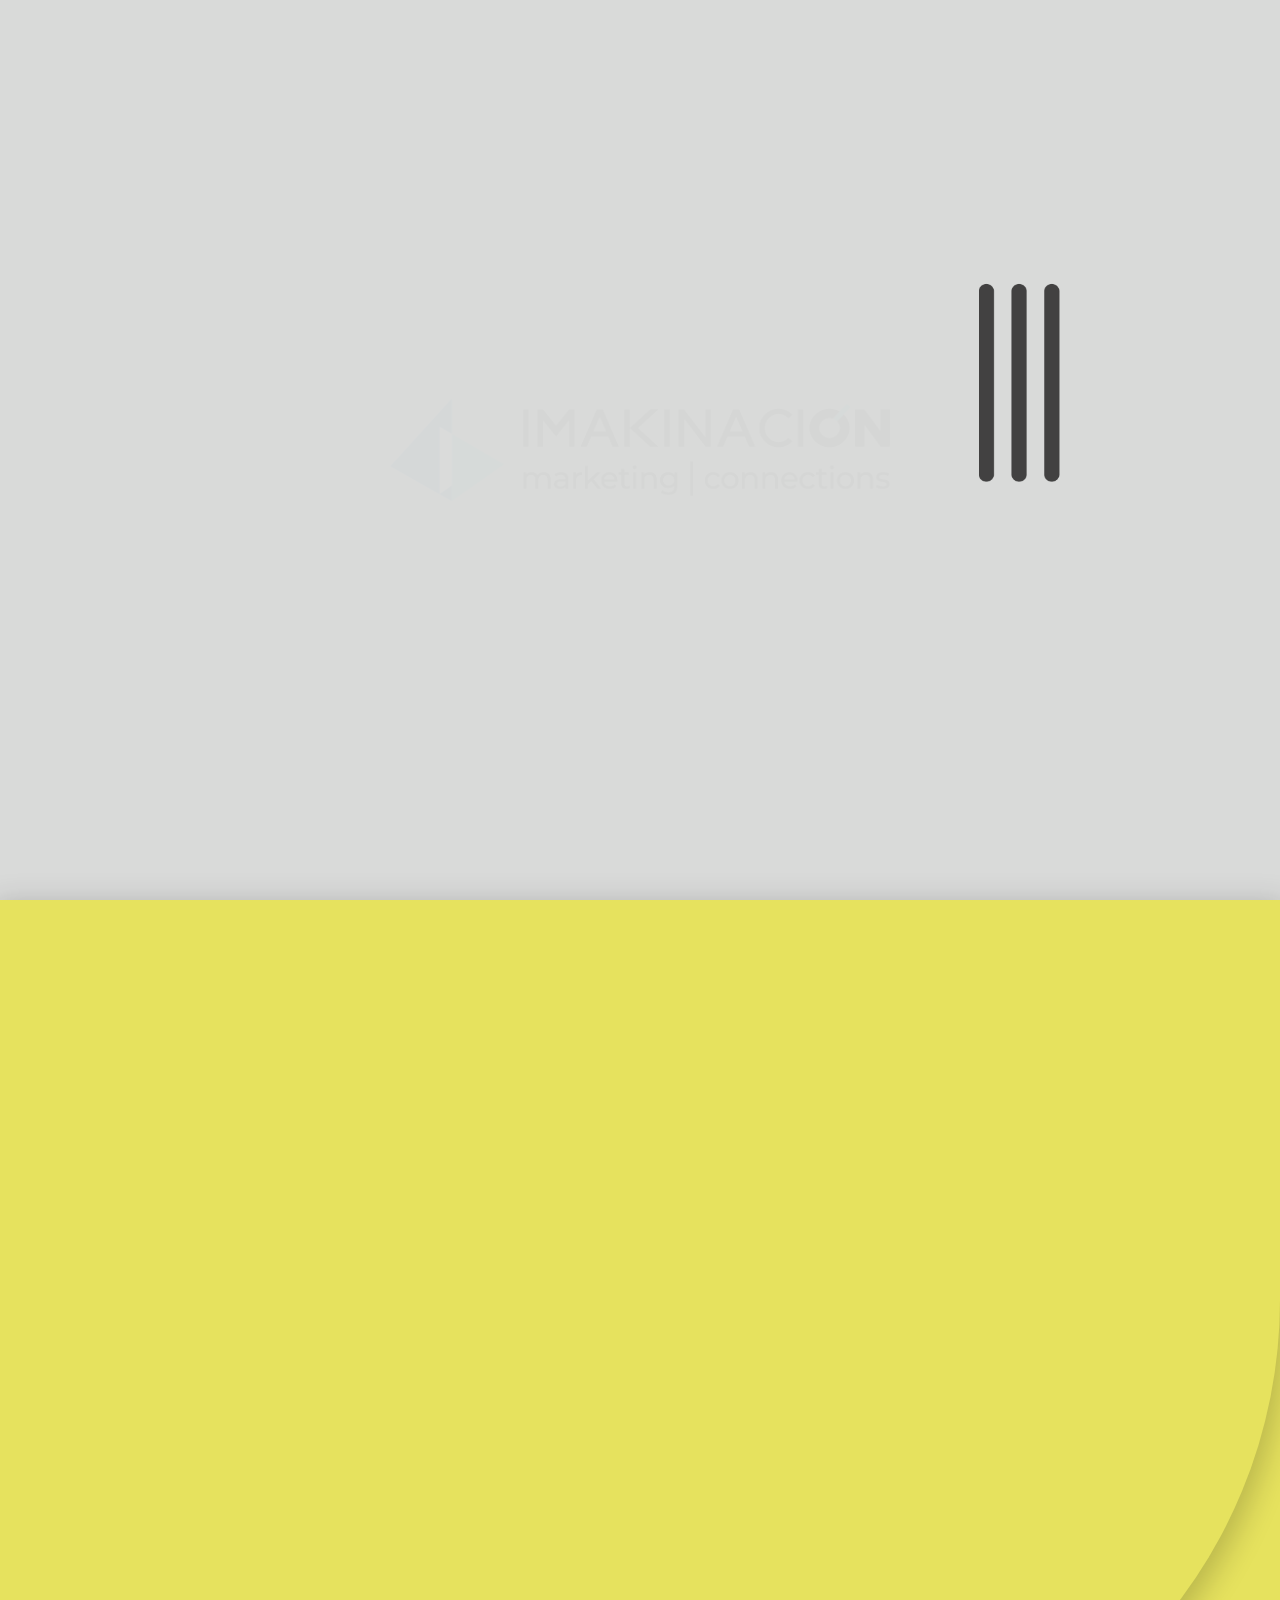
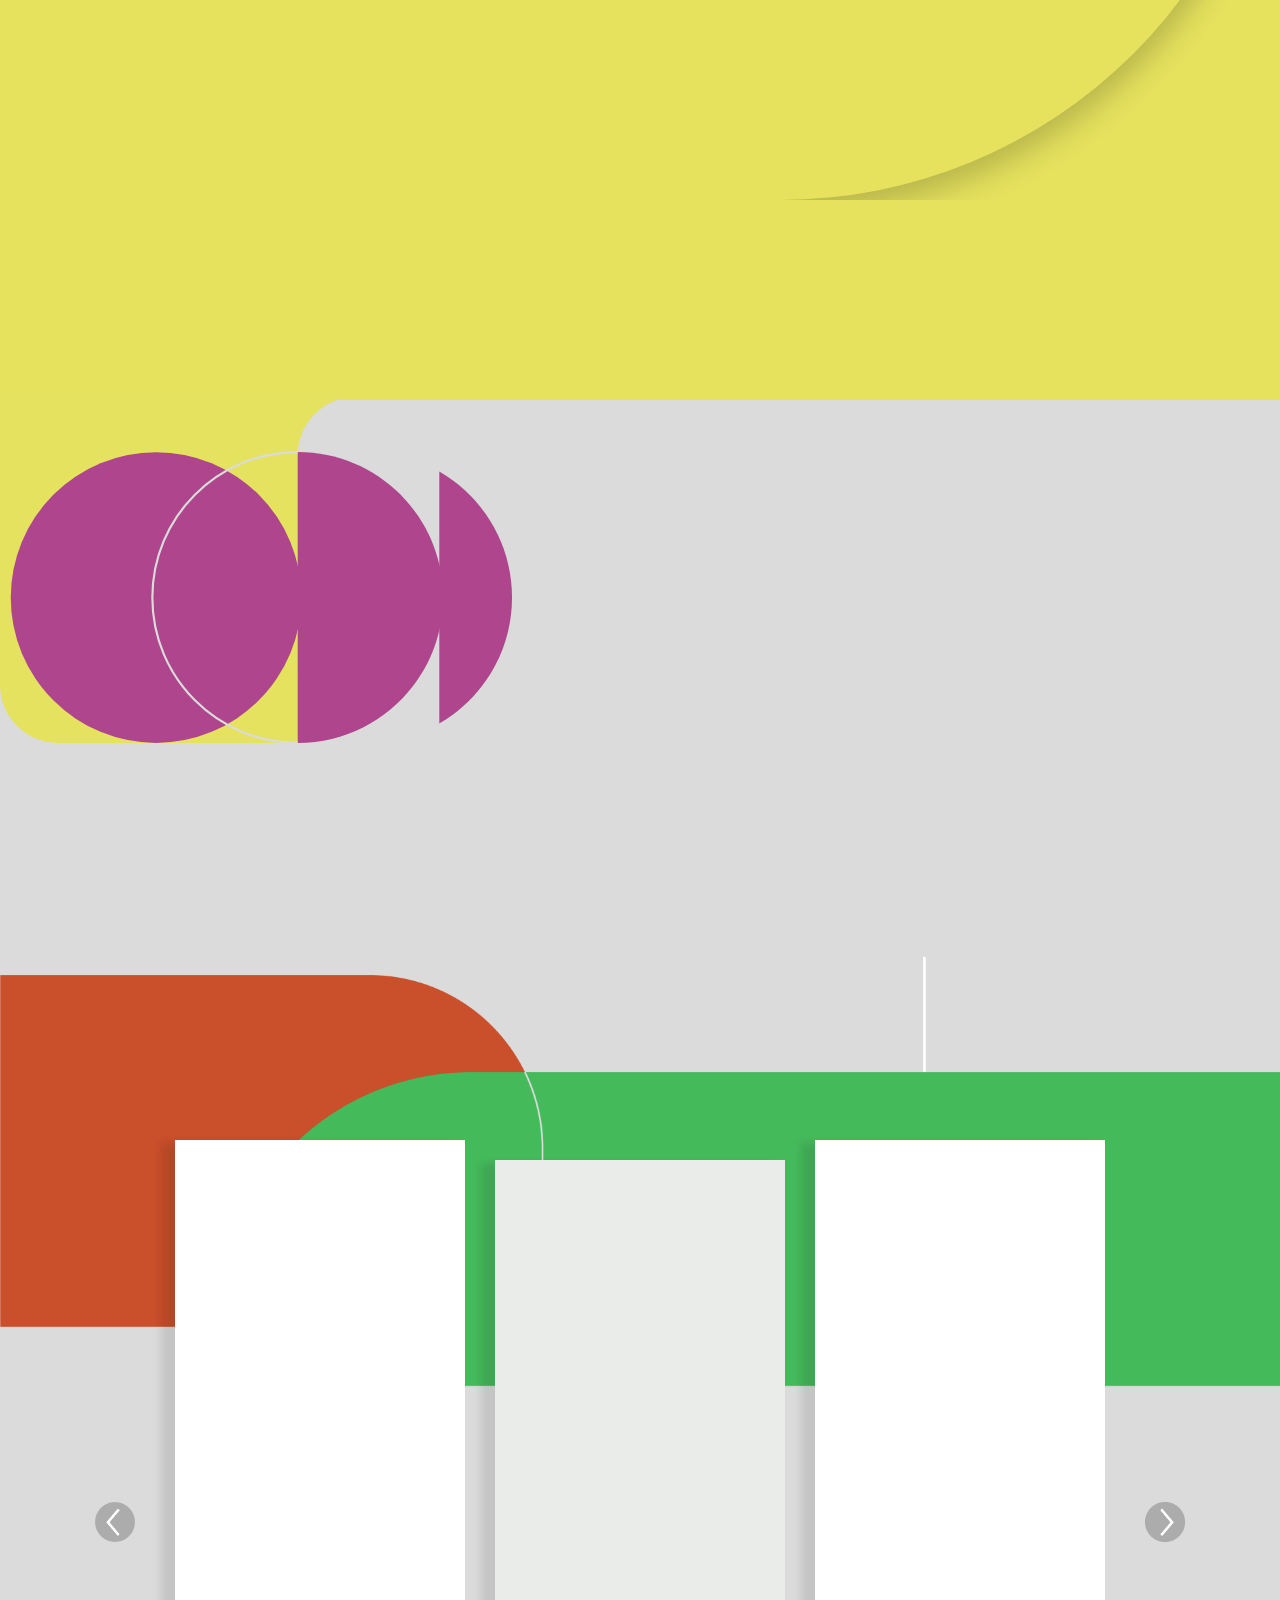
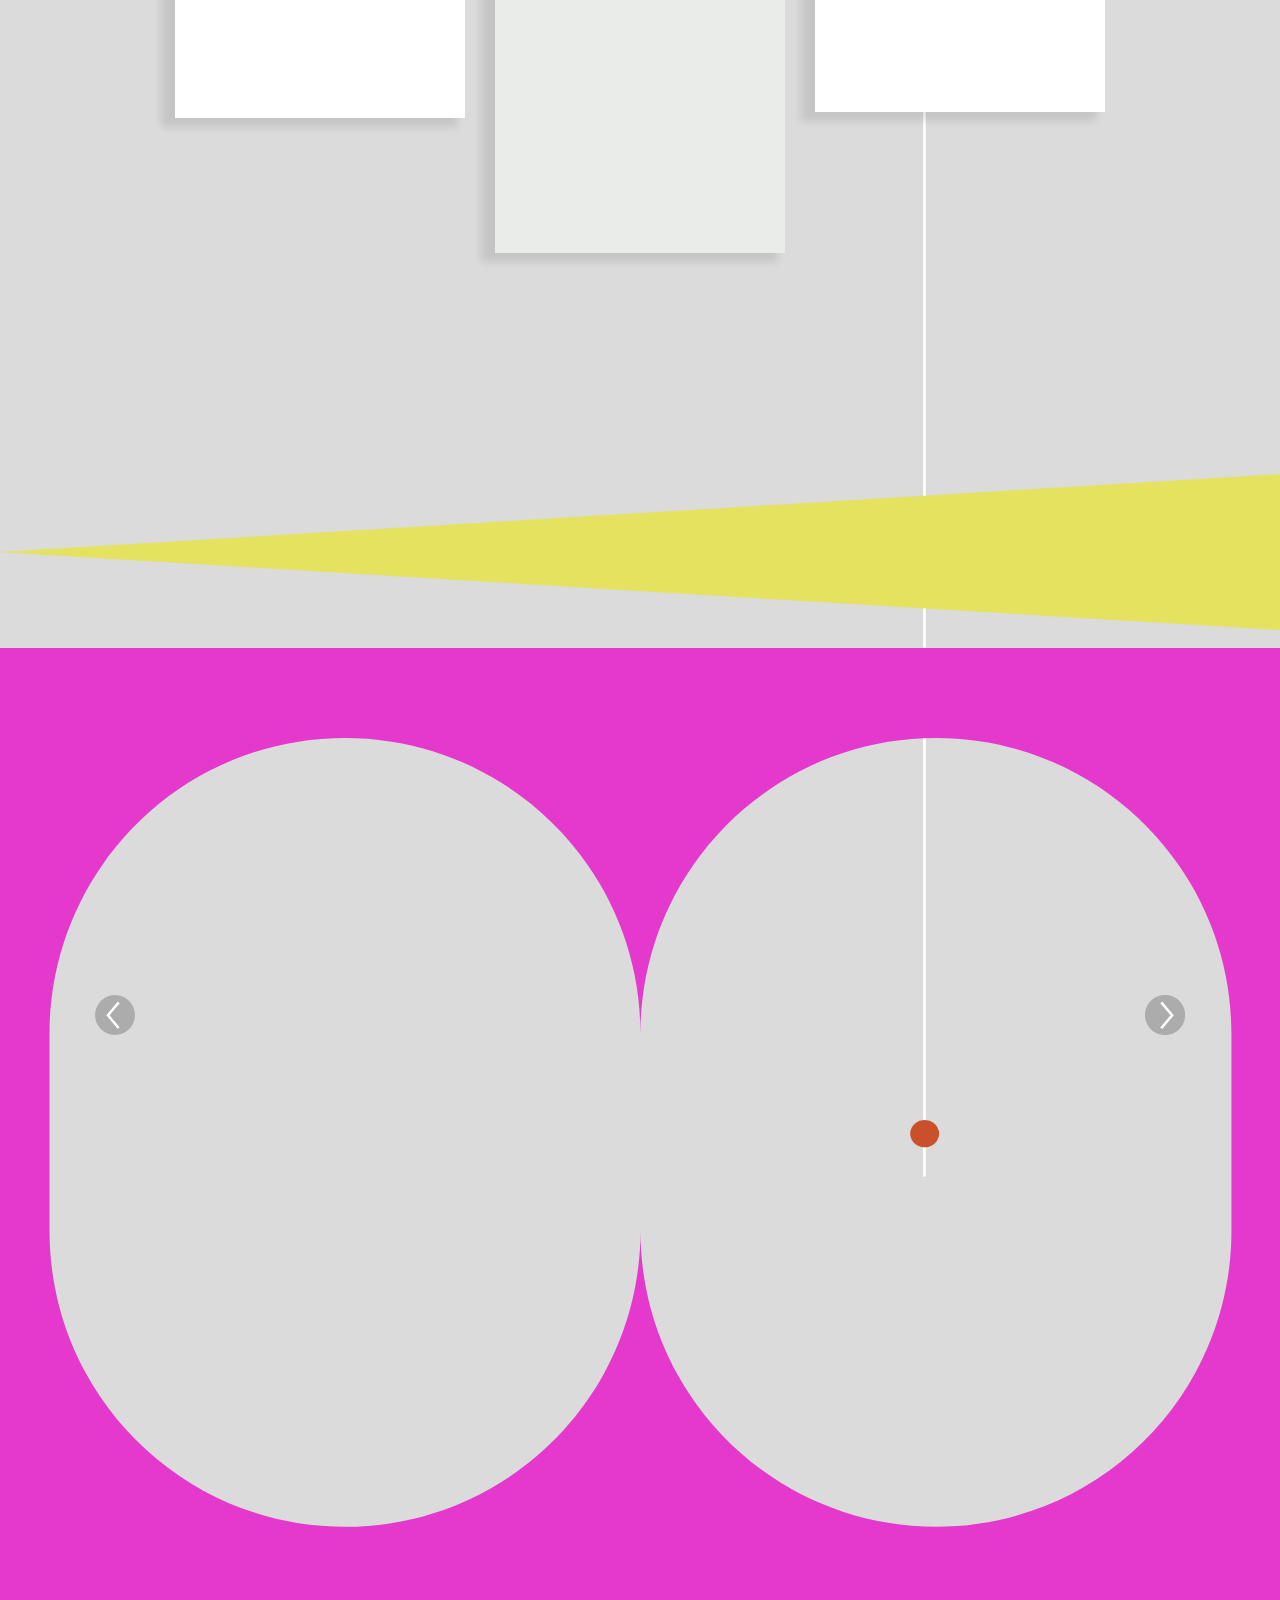
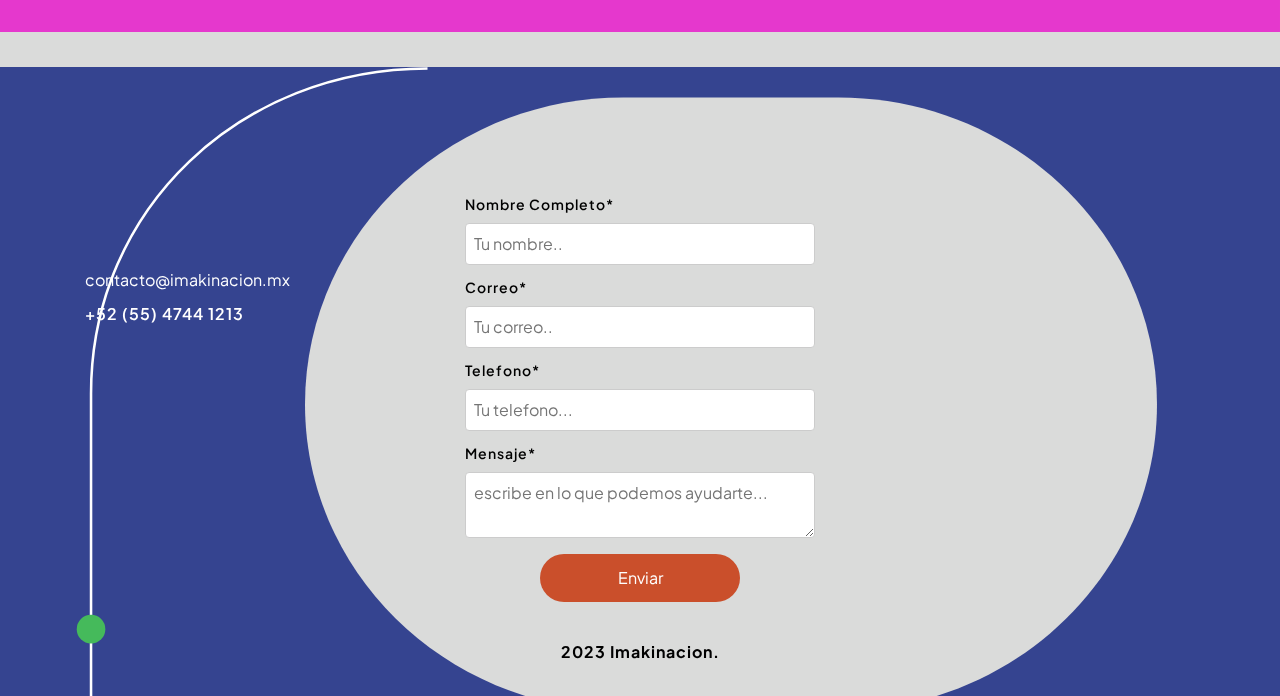
==== commit f74b2211: "Add new videos and update CSS styles" ====
--- a/index.html
+++ b/index.html
@@ -121,7 +121,7 @@
     <!-- Start Video -->
     <section id="video" class="div-video" data-scroll-index="0">
         <video autoplay muted loop>
-            <source src="assets/videos/Video-imakinacion.mp4" type="video/mp4">
+            <source src="assets/videos/IMAKINACION REEL_v5.mp4" type="video/mp4">
         </video>
     </section>
     <!-- End Video -->
@@ -200,7 +200,7 @@
                 </div>
                 <div id="carrusel-services" class="col-service">
                     <div class="col-lg-4 mt-30">
-                        <div class="service-item bg-main">
+                        <div class="service-item2 bg-main">
                             <div class="service-icon text-center">
                                 <img src="assets/img/service/3x/service-1@3x.png" alt="">
                             </div>
@@ -221,7 +221,7 @@
 
 
                     <div class="col-lg-4 mt-50">
-                        <div class="service-item bg-second">
+                        <div class="service-item2 bg-second">
                             <div class="service-icon text-center">
                                 <img src="assets/img/service/3x/service-2@3x.png" alt="">
                             </div>
@@ -247,7 +247,7 @@
                     </div>
 
                     <div class="col-lg-4 mt-30">
-                        <div class="service-item bg-main">
+                        <div class="service-item2 bg-main">
                             <div class="service-icon text-center">
                                 <img src="assets/img/service/3x/service-3@3x.png" alt="">
                             </div>
@@ -370,18 +370,16 @@
                 <div class="col-project" id="carrusel-project">
                     <div class="col-md-12 col-lg-6">
                         <!--    <a href="project-detail-light.html"> -->
-                        <div class="project-content mt-50-lg ">
+                        <div class="project-content mt-50-lg" data-bs-toggle="modal"  onclick="abremodal('assets/videos/Video-imakinacion.mp4')">
                             <div class="img-project" style="height: 320px;">
                                 <video autoplay muted loop>
                                     <source src="assets/videos/Video-imakinacion.mp4" type="video/mp4">
                                 </video>
                             </div>
                         </div>
-                        <!--   </a> -->
-
                         <!-- Project 08 -->
                         <!--   <a href="project-detail-light.html"> -->
-                        <div class="project-content mt-50-lg ">
+                        <div class="project-content mt-50-lg " onclick="abremodal('assets/videos/Video-imakinacion.mp4')">
                             <div class="img-project">
                                 <img src="assets/img/portfolio/3x/project-2.1@3x.png" alt="">
                             </div>
@@ -395,7 +393,7 @@
 
                     <div class="col-md-12 col-lg-6">
                         <!--  <a href="project-detail-light.html"> -->
-                        <div class="project-content mt-60-lg ">
+                        <div class="project-content mt-60-lg " onclick="abremodal('assets/videos/Video-imakinacion.mp4')">
                             <div class="img-project">
                                 <img src="assets/img/portfolio/3x/project-3@3x.png" alt="">
                             </div>
@@ -407,7 +405,7 @@
 
                         <!-- Project 08 -->
                         <!--   <a href="project-detail-light.html"> -->
-                        <div class="project-content mt-60-lg">
+                        <div class="project-content mt-60-lg" onclick="abremodal('assets/videos/IMG_6796.mp4')">
                             <div class="img-project" style="height: 320px;">
                                 <video autoplay muted loop>
                                     <source src="assets/videos/IMG_6796.mp4" type="video/mp4">
@@ -424,7 +422,7 @@
                     <div class="col-md-12 col-lg-6">
                         <!-- Project 08 -->
                         <!--   <a href="project-detail-light.html"> -->
-                        <div class="project-content mt-50-lg">
+                        <div class="project-content mt-50-lg" onclick="abremodal('assets/videos/A_BECKY_1.mp4')">
                             <div class="img-project" style="height: 320px;">
                                 <video autoplay muted loop>
                                     <source src="assets/videos/A_BECKY_1.mp4" type="video/mp4">
@@ -436,7 +434,7 @@
                             <!--  </a> -->
                         </div>
 
-                        <div class="project-content mt-50-lg">
+                        <div class="project-content mt-50-lg" onclick="abremodal('assets/videos/IMG_2104.mp4')">
                             <div class="img-project" style="height: 320px;">
                                 <video autoplay muted loop>
                                     <source src="assets/videos/IMG_2104.mp4" type="video/mp4">
@@ -452,19 +450,19 @@
                     <div class="col-md-12 col-lg-6">
                         <!-- Project 08 -->
                         <!--   <a href="project-detail-light.html"> -->
-                        <div class="project-content mt-60-lg">
+                        <div class="project-content mt-60-lg" onclick="abremodal('assets/videos/Clip_AS_s8_2.mp4')">
                             <div class="img-project" style="height: 320px;">
                                 <video autoplay muted loop>
-                                    <source src="assets/videos/Clip AS s8 2.mp4" type="video/mp4">
+                                    <source src="assets/videos/Clip_AS_s8_2.mp4" type="video/mp4">
                                 </video>
                             </div>
                             <div class="detail-project">
-                                <h3 style="color: white;">Paramount | Acapulco Shore</h3>
+                                <h3 style="color: white;">Paramount | Acapulco_Shore</h3>
                             </div>
                             <!--  </a> -->
                         </div>
 
-                        <div class="project-content mt-60-lg">
+                        <div class="project-content mt-60-lg" onclick="abremodal('assets/videos/IMG_6124.mp4')">
                             <div class="img-project" style="height: 320px;">
                                 <video autoplay muted loop>
                                     <source src="assets/videos/IMG_6124.mp4" type="video/mp4">
@@ -481,7 +479,7 @@
                     <div class="col-md-12 col-lg-6 centered">
                         <!-- Project 08 -->
                         <!--   <a href="project-detail-light.html"> -->
-                        <div class="project-content mt-50-lg">
+                        <div class="project-content mt-50-lg" onclick="abremodal('assets/videos/IMG_3652.mp4')">
                             <div class="img-project" style="height: 320px;">
                                 <video autoplay muted loop>
                                     <source src="assets/videos/IMG_3652.mp4" type="video/mp4">
@@ -782,15 +780,17 @@
                         <div class="col-lg-12">
                             <div>
                                 <div>
-                                    <a class="mail" href="#" style="color: white;">contacto@imakinacion.mx</a>
+                                    <a class="mail" href="mailto:contacto@imakinacion.mx" style="color: white;">contacto@imakinacion.mx</a>
                                 </div>
                                 <div class="mt-10">
                                     <a class="phone" href="#" style="color: white;">+52 (55) 4744 1213</a>
                                 </div>
-                                <div class="social mt-10" >
-                                    <ul >
-                                        <li><a href="#"><i class="fab fa-instagram" aria-hidden="true"></i></a></li>
-                                        <li><a href="#"><i class="fab fa-behance" aria-hidden="true"></i></a></li>
+                                <div class="social mt-10">
+                                    <ul>
+                                        <li><a href="https://www.instagram.com/imakinacion/" target="_blank"><i class="fab fa-instagram"
+                                                    aria-hidden="true"></i></a></li>
+                                        <li><a href="https://www.facebook.com/imakinacion" target="_blank"><i class="fab facebook fa-facebook-f"
+                                                    aria-hidden="true"></i></a></li>
                                     </ul>
                                 </div>
                             </div>
@@ -827,15 +827,15 @@
                             href="https://www.maps.ie/population/">Imakinacion</a></iframe>
                     <!--  <img class="img-fluid" src="assets/img/news/2.jpg" alt="">  -->
                     <!-- <iframe src="[your unique google URL] " width="100%" height="60%" style="border:0;" allowfullscreen="" loading="lazy" referrerpolicy="no-referrer-when-downgrade"></iframe> -->
-            </div>
-        </div>
-        <div class="row">
-            <div class="col-lg-12 text-center mt-40">
-                <div class="copyright">
-                    <h3>2023 Imakinacion.</h3>
-                </div>
-            </div>
-        </div>
+                </div>
+            </div>
+            <div class="row">
+                <div class="col-lg-12 text-center mt-40">
+                    <div class="copyright">
+                        <h3>2023 Imakinacion.</h3>
+                    </div>
+                </div>
+            </div>
 
         </div>
 
--- a/assets/css/light.css
+++ b/assets/css/light.css
@@ -759,7 +759,14 @@
 .service-item {
     transition: all 0.3s ease;
     padding: 30px 30px;
-    box-shadow: 0px 9px 31px 6px rgba(0, 0, 0, .1);
+    box-shadow: 15px 6px 8px 3px rgba(0, 0, 0, .1);
+    overflow: hidden;
+}
+
+.service-item2 {
+    transition: all 0.3s ease;
+    padding: 30px 30px;
+    box-shadow: -11px 6px 8px 3px rgba(0, 0, 0, .1);
     overflow: hidden;
 }
 
@@ -951,7 +958,8 @@
     color: red;
     display: flex;
     justify-content: center;
-    align-items: center
+    align-items: center;
+    cursor: pointer;
 }
 
 .btn-back-carrusel>img {
@@ -1493,4 +1501,25 @@
 /* When moving the mouse over the submit button, add a darker green color */
 input[type=submit]:hover {
     background-color: #a24225;
+}
+
+
+#modalvideo{
+    position:fixed;
+    z-index:9999;
+    width:80vw;
+    height:80vh;
+    left:10vw;
+    top:10vh;
+    background:rgba(0,0,0,0.7);  
+}    
+#modalvideo > video {
+    border-radius: 0px;
+}    
+#close{
+    color:#FFFFFF;
+    position:absolute;
+    top:10px;
+    right:10px;
+    cursor: pointer;
 }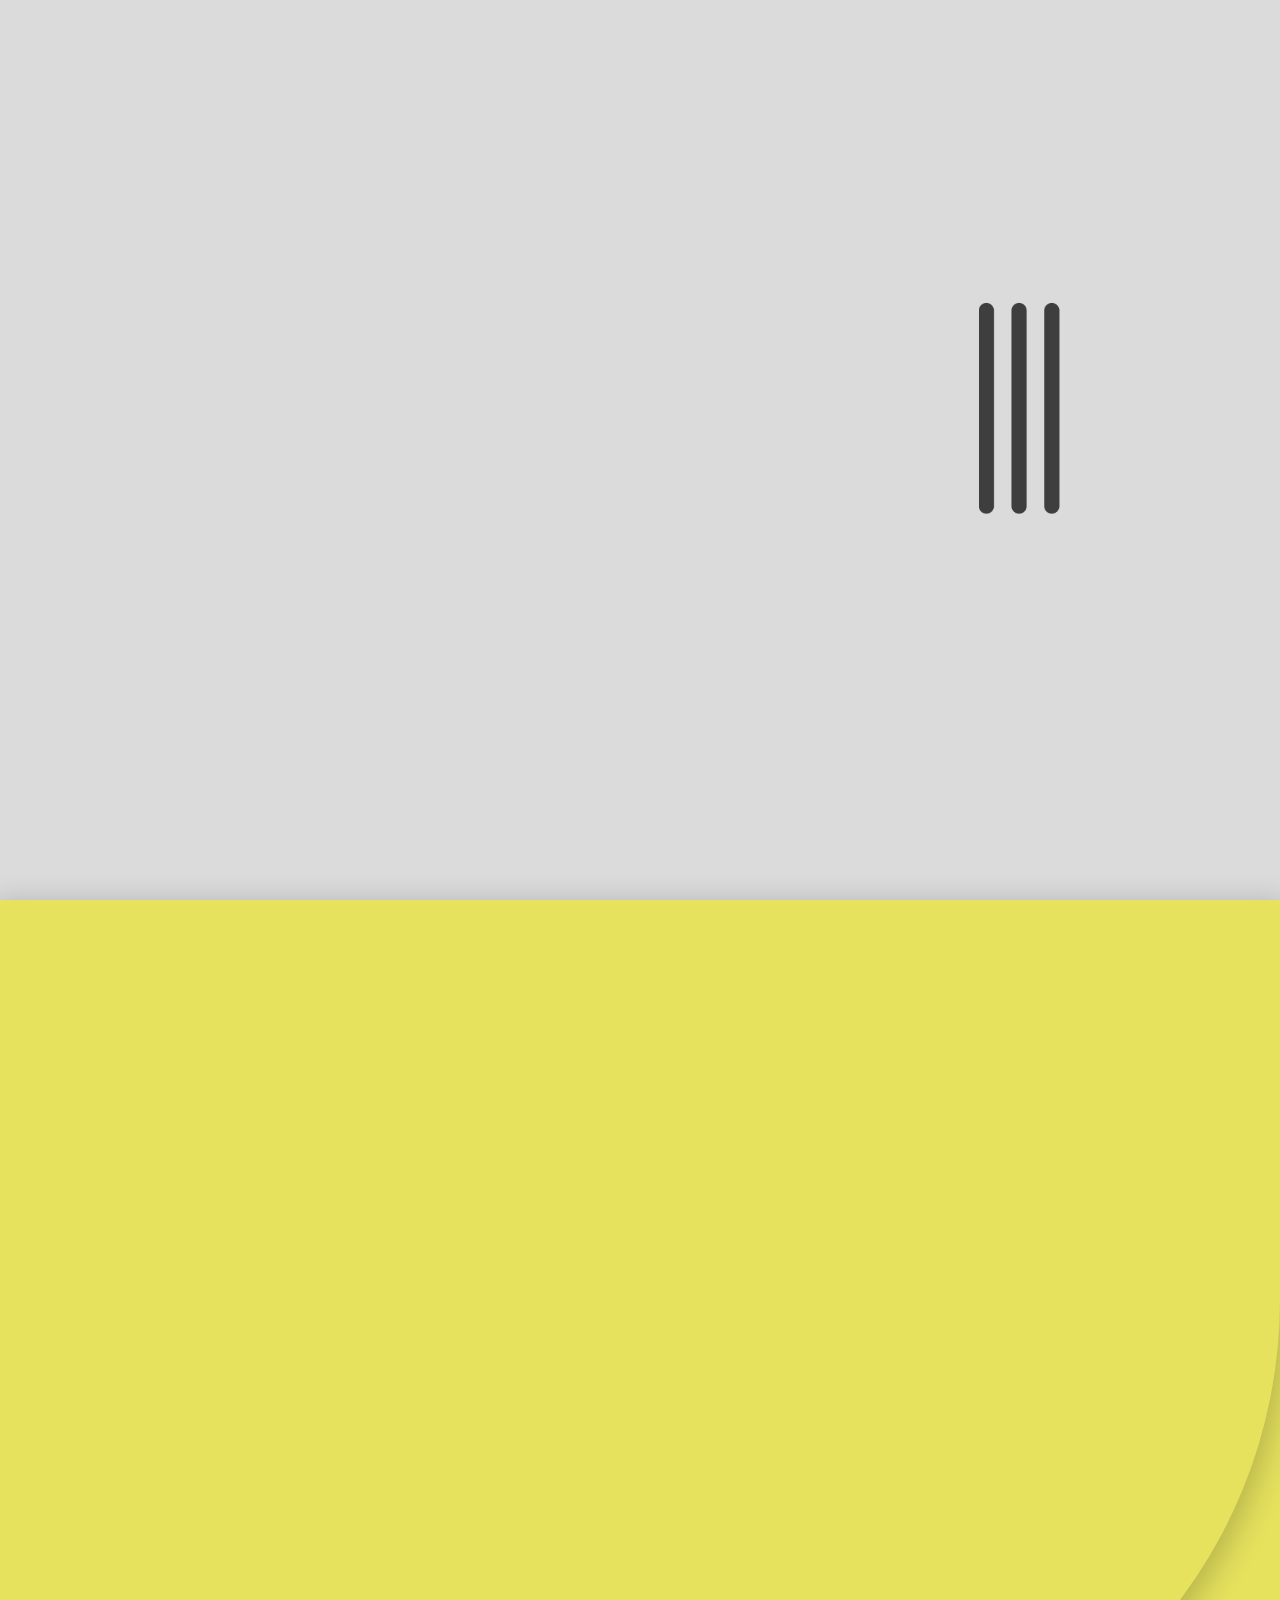
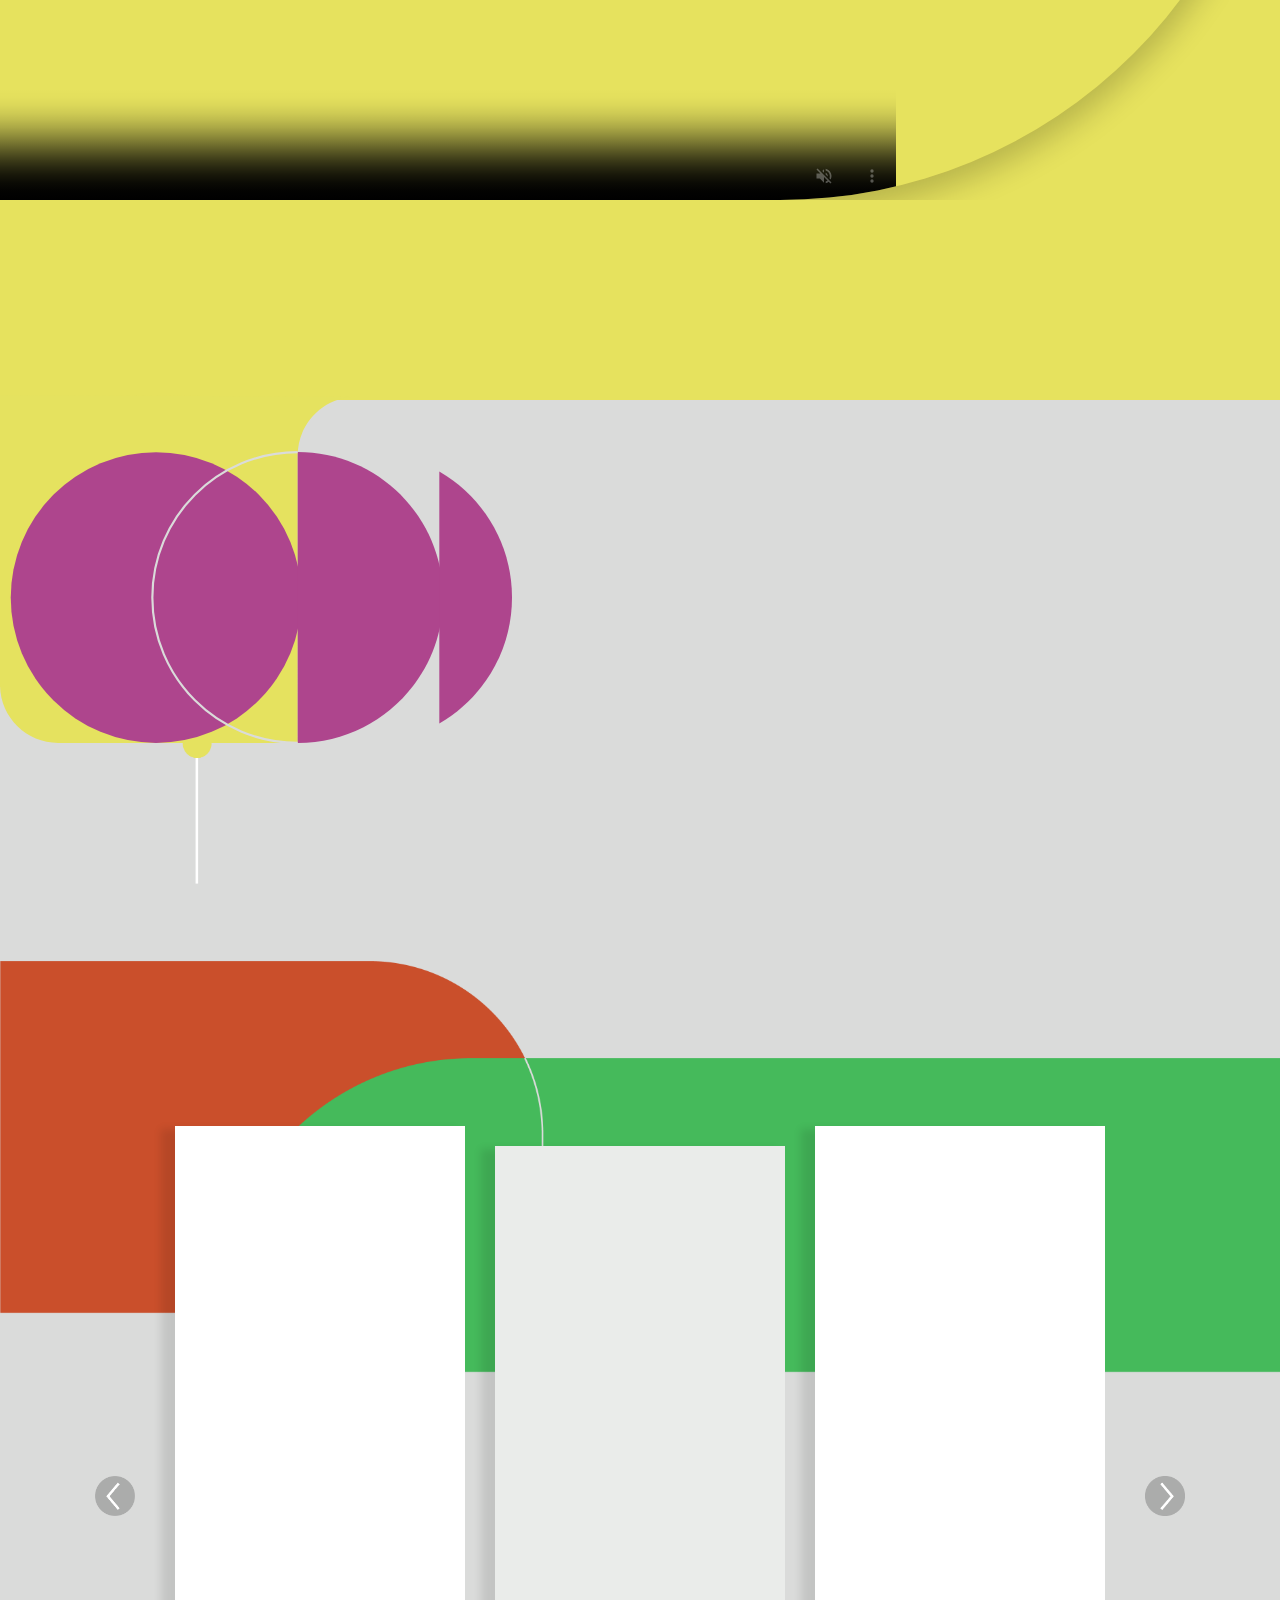
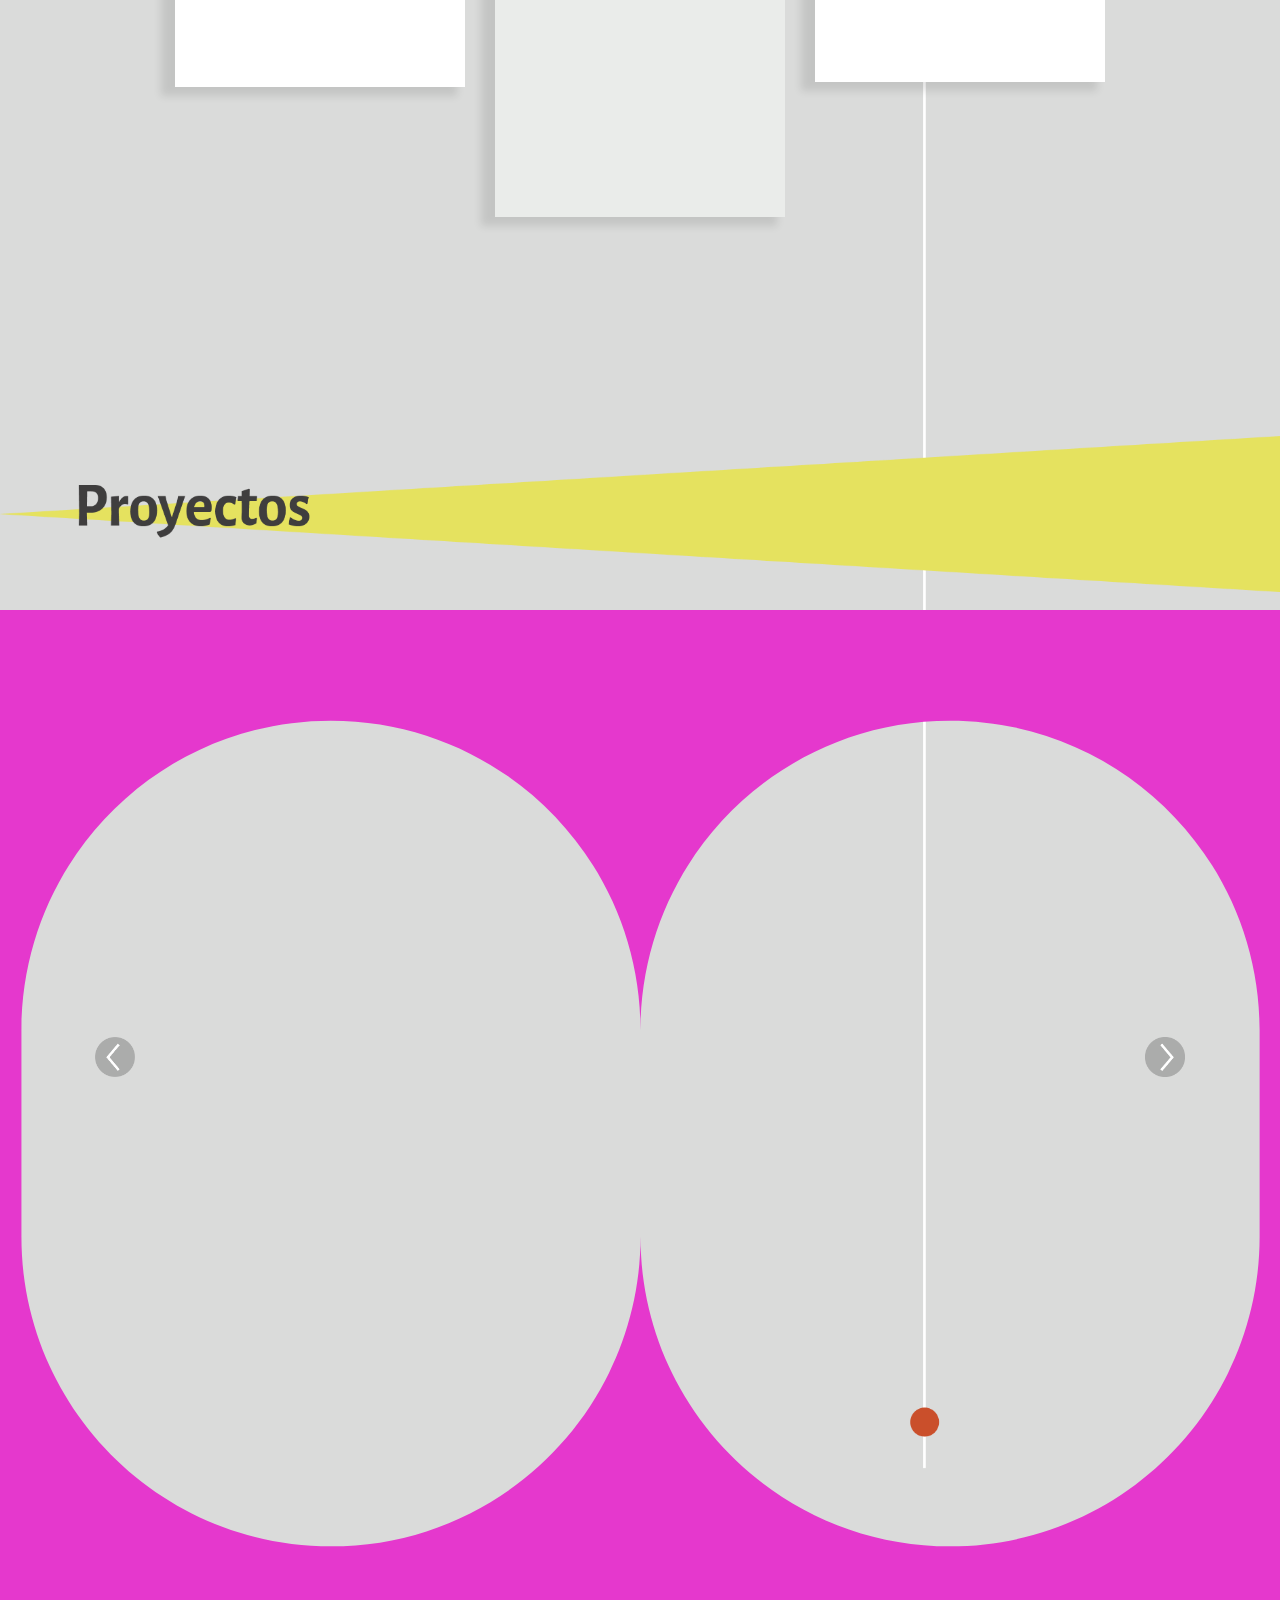
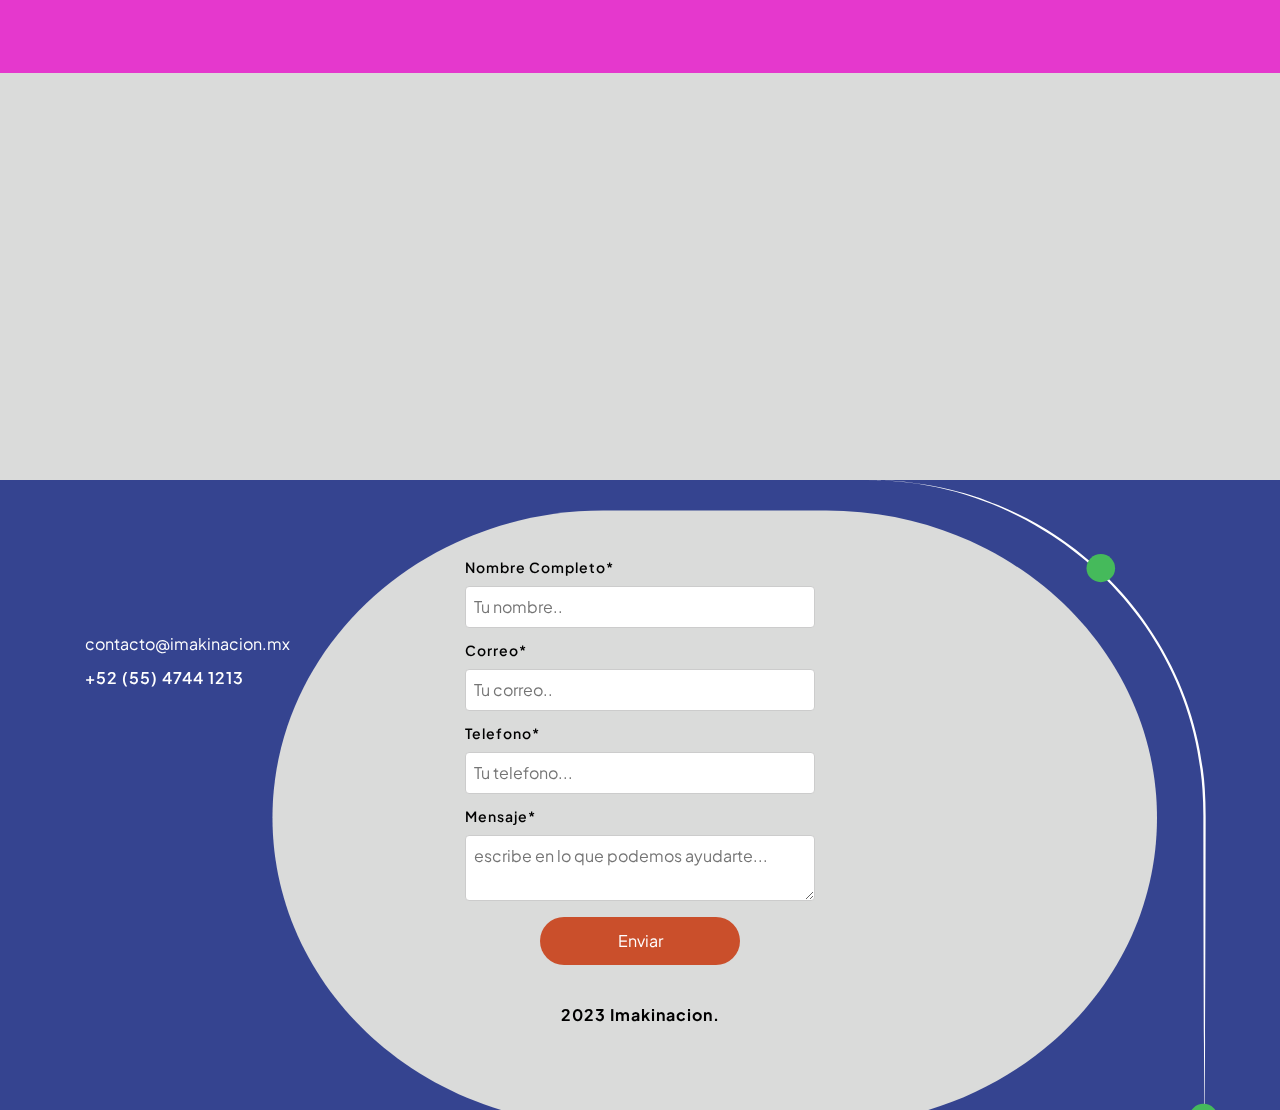
==== commit 046dacde: "Add new partner images and background images" ====
--- a/index.html
+++ b/index.html
@@ -58,15 +58,15 @@
                                     <div class="links text-center text-lg-left">
                                         <ul>
                                             <li><a class="menu-link active" href="#" data-scroll-nav="0">Inicio</a></li>
-                                            <li><a class="menu-link" href="#" data-scroll-nav="1">Nosotros osotros</a>
+                                            <li><a class="menu-link" href="#" data-scroll-nav="1">Nosotros</a>
                                             </li>
                                             <li><a class="menu-link" href="#" data-scroll-nav="2">Servicios</a></li>
                                             <li><a class="menu-link" href="#" data-scroll-nav="3">Proyectos</a></li>
                                             <!--                                 <li><a class="menu-link" href="#" data-scroll-nav="4">Nuestro trabajo</a></li>
                                             <li><a class="menu-link" href="#" data-scroll-nav="5">News</a></li> -->
-                                            <li><a class="menu-link" href="#" data-scroll-nav="6">Construyendo
-                                                    juntos</a></li>
-                                            <li><a class="menu-link" href="#" data-scroll-nav="7">Contáctanos</a></li>
+                                            <li><a class="menu-link" href="#" data-scroll-nav="6">Creando juntos</a>
+                                            </li>
+                                            <li><a class="menu-link" h |ref="#" data-scroll-nav="7">Contáctanos</a></li>
                                         </ul>
                                     </div>
 
@@ -74,9 +74,11 @@
 
                                 <div class="col-lg-4 offset-lg-2 centered text-right">
                                     <div class="address-menu">
-                                        <h3>Direccion</h3>
-                                        <h4>Sófocles 150 Oficina 001, Col. Polanco Sección III, Miguel Hidalgo 11540
-                                            México</h4>
+                                        <h3>Dirección</h3>
+                                        <h6>Sófocles 150, oficina 001</h6>
+                                        <h6>Col. Polanco Sección II</h6>
+                                        <h6>Miguel Hidalgo CP. 11540</h6>
+                                        <h6>CDMX, México</h6>
                                     </div>
                                 </div>
                             </div>
@@ -98,20 +100,19 @@
                 <div class="col-lg-6">
                     <div>
                         <div class="hero-title text-left">
-                            <h3 class="title-anim">We are</h3>
-                            <h1 class="title-anim">creating & connecting
+                            <div class="col-lg-6 btn-hero">
+                                <div class="mt-40 title-anim">
+                                    <a class="btn-main" href="#" data-scroll-nav="1">Nosotros</a>
+                                </div>
+                            </div>
+                            <div class="mt-20"></div>
+                            <h1 class="title-anim ">creating & connecting
                                 the best stories</h1>
-                            <div class="mt-20"></div>
                             <!--  <p class="title-anim">Digital agency based in Klaten, Indonesia that loves to craft
                                 attractive experiences for the web.</p> -->
                         </div>
                     </div>
                 </div>
-                <div class="col-lg-6 btn-hero">
-                    <div class="mt-40 title-anim">
-                        <a class="btn-main" href="#" data-scroll-nav="1">Nosotros</a>
-                    </div>
-                </div>
             </div>
         </div>
         </div>
@@ -120,7 +121,7 @@
 
     <!-- Start Video -->
     <section id="video" class="div-video" data-scroll-index="0">
-        <video autoplay muted loop>
+        <video autoplay muted loop controls>
             <source src="assets/videos/IMAKINACION REEL_v5.mp4" type="video/mp4">
         </video>
     </section>
@@ -152,14 +153,14 @@
                         </div>
                         <div class="row ">
                             <div class="col-lg-6">
-                                <div class="mt-40 title-anim">
-                                    <a class="btn" id="mision-a" href="#" data-scroll-nav="1"
+                                <div class="mt-40 title-anim ">
+                                    <a class="btn-2" id="mision-a" href="#" data-scroll-nav="1"
                                         onclick="showMision()">NUESTRA MISIÓN</a>
                                 </div>
                             </div>
                             <div class="col-lg-6">
                                 <div class="mt-40 title-anim">
-                                    <a class="btn" id="vision-a" href="#" data-scroll-nav="1"
+                                    <a class="btn-2" id="vision-a" href="#" data-scroll-nav="1"
                                         onclick="showVision()">NUESTRA VISIÓN</a>
                                 </div>
                             </div>
@@ -167,10 +168,10 @@
                     </div>
                 </div>
                 <div class="col-lg-6 order-lg-1">
-                    <div class="about-img line-img">
-                        <div class="about-overlay"></div>
-                        <img class="img-fluid" src="assets/img/bg/3x/conection@3x.png" alt="1">
-                    </div>
+                    <!-- <div class="about-img line-img"> -->
+                    <!--           <div class="about-overlay"></div> -->
+                    <!--   <img class="img-fluid" src="assets/img/bg/3x/conection@3x.png" alt="1"> -->
+                    <!--  </div> -->
                 </div>
             </div>
         </div>
@@ -357,8 +358,8 @@
 
             <div class="row">
                 <div class="col-lg-12 mt-30">
-                    <div class="title">
-                        <h2>Proyectos</h2>
+                    <div class="titleproject">
+
                     </div>
                 </div>
             </div>
@@ -370,7 +371,8 @@
                 <div class="col-project" id="carrusel-project">
                     <div class="col-md-12 col-lg-6">
                         <!--    <a href="project-detail-light.html"> -->
-                        <div class="project-content mt-50-lg" data-bs-toggle="modal"  onclick="abremodal('assets/videos/Video-imakinacion.mp4')">
+                        <div class="project-content mt-50-lg" data-bs-toggle="modal"
+                            onclick="abremodal('assets/videos/Video-imakinacion.mp4')">
                             <div class="img-project" style="height: 320px;">
                                 <video autoplay muted loop>
                                     <source src="assets/videos/Video-imakinacion.mp4" type="video/mp4">
@@ -379,7 +381,8 @@
                         </div>
                         <!-- Project 08 -->
                         <!--   <a href="project-detail-light.html"> -->
-                        <div class="project-content mt-50-lg " onclick="abremodal('assets/videos/Video-imakinacion.mp4')">
+                        <div class="project-content mt-50-lg "
+                            onclick="abremodal('assets/videos/Video-imakinacion.mp4')">
                             <div class="img-project">
                                 <img src="assets/img/portfolio/3x/project-2.1@3x.png" alt="">
                             </div>
@@ -393,7 +396,8 @@
 
                     <div class="col-md-12 col-lg-6">
                         <!--  <a href="project-detail-light.html"> -->
-                        <div class="project-content mt-60-lg " onclick="abremodal('assets/videos/Video-imakinacion.mp4')">
+                        <div class="project-content mt-60-lg "
+                            onclick="abremodal('assets/videos/Video-imakinacion.mp4')">
                             <div class="img-project">
                                 <img src="assets/img/portfolio/3x/project-3@3x.png" alt="">
                             </div>
@@ -703,13 +707,14 @@
     <!-- End Testimonial -->
 
     <!-- Start Client -->
+    <section data-scroll-index="6">
     <div class="client mid-title fades" style="background-color: white">
         <div class="container">
             <div>
                 <div class="row">
                     <div class="col-lg-12 mt-30 ">
                         <div class="title centered">
-                            <h2 style="text-align: center;">Construyendo juntos</h2>
+                            <h2 style="text-align: center;">Creando juntos</h2>
                         </div>
                     </div>
                 </div>
@@ -719,47 +724,165 @@
                 <div class="owl-carousel owl-theme ">
                     <div class="item-partner" style="margin: 0px 40px">
                         <div class="row ">
-                            <div class="col-lg-12 centered" style="height:100px; padding: 20px">
-                                <img src="assets/img/partner/3x/partner-1@3x.png" alt="1">
-                            </div>
-                        </div>
-                    </div>
-
-                    <div class="item-partner " style="margin: 0px 40px">
-                        <div class="row ">
-                            <div class="col-lg-12 centered" style="height:100px; padding: 20px">
-                                <img src="assets/img/partner/3x/partner-2@3x.png" alt="2">
-                            </div>
-                        </div>
-                    </div>
-
-                    <div class="item-partner " style="margin: 0px 40px">
-                        <div class="row ">
-                            <div class="col-lg-12 centered" style="height:100px; padding: 20px">
-                                <img src="assets/img/partner/3x/partner-3@3x.png" alt="3">
-                            </div>
-                        </div>
-                    </div>
-
-                    <div class="item-partner " style="margin: 0px 40px">
-                        <div class="row ">
-                            <div class="col-lg-12 centered" style="height:100px; padding: 20px">
-                                <img src="assets/img/partner/3x/partner-4@3x.png" alt="4">
-                            </div>
-                        </div>
-                    </div>
-
-                    <!--             <div class="item-partner" style="margin: 0px 40px">
-                        <div class="row ">
-                            <div class="col-lg-12 centered" style="height:100px; padding: 20px">
-                                <img src="assets/img/partner/3x/partner-1@3x.png" alt="1">
-                            </div>
-                        </div>
-                    </div> -->
+                            <div class="col-lg-12 centered" style="height:150px; padding: 20px">
+                                <img src="assets/img/partner/1.png" alt="1">
+                            </div>
+                        </div>
+                    </div>
+
+                    <div class="item-partner " style="margin: 0px 40px">
+                        <div class="row ">
+                            <div class="col-lg-12 centered" style="height:150px; padding: 20px">
+                                <img src="assets/img/partner/2.png" alt="2">
+                            </div>
+                        </div>
+                    </div>
+
+                    <div class="item-partner " style="margin: 0px 40px">
+                        <div class="row ">
+                            <div class="col-lg-12 centered" style="height:150px; padding: 20px">
+                                <img src="assets/img/partner/3.png" width="100%" alt="3">
+                            </div>
+                        </div>
+                    </div>
+
+                    <div class="item-partner " style="margin: 0px 40px">
+                        <div class="row ">
+                            <div class="col-lg-12 centered" style="height:150px; padding: 20px">
+                                <img src="assets/img/partner/4.png" alt="4">
+                            </div>
+                        </div>
+                    </div>
+
+                    <div class="item-partner" style="margin: 0px 40px">
+                        <div class="row ">
+                            <div class="col-lg-12 centered" style="height:150px; padding: 20px">
+                                <img src="assets/img/partner/5.png" alt="5">
+                            </div>
+                        </div>
+                    </div>
+
+                    <div class="item-partner " style="margin: 0px 40px">
+                        <div class="row ">
+                            <div class="col-lg-12 centered" style="height:150px; padding: 20px">
+                                <img src="assets/img/partner/6.png" alt="2">
+                            </div>
+                        </div>
+                    </div>
+
+                    <div class="item-partner " style="margin: 0px 40px">
+                        <div class="row ">
+                            <div class="col-lg-12 centered" style="height:150px; padding: 20px">
+                                <img src="assets/img/partner/7.png" alt="7">
+                            </div>
+                        </div>
+                    </div>
+
+                    <div class="item-partner " style="margin: 0px 40px">
+                        <div class="row ">
+                            <div class="col-lg-12 centered" style="height:150px; padding: 20px">
+                                <img src="assets/img/partner/8.png" alt="8">
+                            </div>
+                        </div>
+                    </div>
+                    <div class="item-partner " style="margin: 0px 40px">
+                        <div class="row ">
+                            <div class="col-lg-12 centered" style="height:150px; padding: 20px">
+                                <img src="assets/img/partner/9.png" alt="9">
+                            </div>
+                        </div>
+                    </div>
+                    <div class="item-partner " style="margin: 0px 40px">
+                        <div class="row ">
+                            <div class="col-lg-12 centered" style="height:150px; padding: 20px">
+                                <img src="assets/img/partner/10.png" alt="10">
+                            </div>
+                        </div>
+                    </div>
+
+                </div>
+            </div>
+
+            <div class="partner2" style="padding-bottom: 50px;">
+                <div class="owl-carousel  owl-theme ">
+                    <div class="item-partner" style="margin: 0px 40px">
+                        <div class="row ">
+                            <div class="col-lg-12 centered" style="height:150px; padding: 20px">
+                                <img src="assets/img/partner/11.png" alt="5">
+                            </div>
+                        </div>
+                    </div>
+
+                    <div class="item-partner " style="margin: 0px 40px">
+                        <div class="row ">
+                            <div class="col-lg-12 centered" style="height:150px; padding: 20px">
+                                <img src="assets/img/partner/12.png" alt="2">
+                            </div>
+                        </div>
+                    </div>
+
+                    <div class="item-partner " style="margin: 0px 40px">
+                        <div class="row ">
+                            <div class="col-lg-12 centered" style="height:150px; padding: 20px">
+                                <img src="assets/img/partner/13.png" alt="7">
+                            </div>
+                        </div>
+                    </div>
+
+                    <div class="item-partner " style="margin: 0px 40px">
+                        <div class="row ">
+                            <div class="col-lg-12 centered" style="height:150px; padding: 20px">
+                                <img src="assets/img/partner/14.png" alt="8">
+                            </div>
+                        </div>
+                    </div>
+                    <div class="item-partner " style="margin: 0px 40px">
+                        <div class="row ">
+                            <div class="col-lg-12 centered" style="height:150px; padding: 20px">
+                                <img src="assets/img/partner/15.png" alt="9">
+                            </div>
+                        </div>
+                    </div>
+                    <div class="item-partner " style="margin: 0px 40px">
+                        <div class="row ">
+                            <div class="col-lg-12 centered" style="height:150px; padding: 20px">
+                                <img src="assets/img/partner/16.png" alt="10">
+                            </div>
+                        </div>
+                    </div>
+                    <div class="item-partner " style="margin: 0px 40px">
+                        <div class="row ">
+                            <div class="col-lg-12 centered" style="height:150px; padding: 20px">
+                                <img src="assets/img/partner/17.png" alt="10">
+                            </div>
+                        </div>
+                    </div>
+                    <div class="item-partner " style="margin: 0px 40px">
+                        <div class="row ">
+                            <div class="col-lg-12 centered" style="height:150px; padding: 20px">
+                                <img src="assets/img/partner/18.png" alt="10">
+                            </div>
+                        </div>
+                    </div>
+                    <div class="item-partner " style="margin: 0px 40px">
+                        <div class="row">
+                            <div class="col-lg-12 centered" style="height:150px; padding: 20px">
+                                <img src="assets/img/partner/19.png" alt="10">
+                            </div>
+                        </div>
+                    </div>
+                    <div class="item-partner " style="margin: 0px 40px">
+                        <div class="row ">
+                            <div class="col-lg-12 centered" style="height:150px; padding: 20px">
+                                <img src="assets/img/partner/20.png" alt="10">
+                            </div>
+                        </div>
+                    </div>
                 </div>
             </div>
         </div>
     </div>
+    <section>
     <!-- End Client -->
 
     <!--     <div class="between">
@@ -780,17 +903,20 @@
                         <div class="col-lg-12">
                             <div>
                                 <div>
-                                    <a class="mail" href="mailto:contacto@imakinacion.mx" style="color: white;">contacto@imakinacion.mx</a>
+                                    <a class="mail" href="mailto:contacto@imakinacion.mx"
+                                        style="color: white;">contacto@imakinacion.mx</a>
                                 </div>
                                 <div class="mt-10">
                                     <a class="phone" href="#" style="color: white;">+52 (55) 4744 1213</a>
                                 </div>
                                 <div class="social mt-10">
                                     <ul>
-                                        <li><a href="https://www.instagram.com/imakinacion/" target="_blank"><i class="fab fa-instagram"
-                                                    aria-hidden="true"></i></a></li>
-                                        <li><a href="https://www.facebook.com/imakinacion" target="_blank"><i class="fab facebook fa-facebook-f"
-                                                    aria-hidden="true"></i></a></li>
+                                        <li><a href="https://www.instagram.com/imakinacion/" target="_blank"><i
+                                                    class="fab fa-instagram" aria-hidden="true"></i></a></li>
+                                        <li><a href="https://www.facebook.com/imakinacion" target="_blank"><i
+                                                    class="fab facebook fa-facebook-f" aria-hidden="true"></i></a></li>
+                                        <li><a href="https://www.facebook.com/imakinacion" target="_blank"><i
+                                                    class="fab linkedin fa-linkedin-in" aria-hidden="true"></i></a></li>
                                     </ul>
                                 </div>
                             </div>
--- a/assets/css/light.css
+++ b/assets/css/light.css
@@ -225,6 +225,13 @@
     padding: 30px 0;
     z-index: 2;
     position: relative;
+}
+
+.titleproject {
+    padding: 30px 0;
+    z-index: 2;
+    position: relative;
+    height: 200px;
 }
 
 .title h2 {
@@ -467,6 +474,25 @@
     background-color: #e6e25e;
 }
 
+video::-webkit-media-controls-play-button,
+video::-webkit-media-controls-timeline,
+video::-webkit-media-controls-current-time-display,
+video::-webkit-media-controls-time-remaining-display,
+video::-webkit-media-controls-fullscreen-button {
+    display: none;
+}
+
+video::-webkit-media-controls.panel {
+    background-color: transparent !important;
+}
+video::-webkit-media-controls {
+    background-color: transparent !important;
+    position: relative;
+    bottom: 0;
+    right: 30%;
+    width: 100%;
+}
+
 .square-overlay {
     z-index: -10;
     height: 100%;
@@ -490,6 +516,20 @@
 }
 
 .btn-main {
+    border-radius: 30px;
+    margin: 0 auto;
+    text-align: center;
+    letter-spacing: 3px;
+    position: relative;
+    background-color: #4C76B0;
+    text-transform: uppercase;
+    font-size: 12px;
+    padding: 15px 34px;
+    color: #ffffff;
+    transition: rgb(255, 255, 255) all ease .5s;
+}
+
+.btn-2 {
     border-radius: 30px;
     margin: 0 auto;
     text-align: center;
@@ -629,6 +669,7 @@
 
 .data {
     text-align: left;
+    width: 100%;
 }
 
 .data ul {
@@ -936,7 +977,7 @@
     position: absolute;
     height: 100%;
     width: 100%;
-    background: url('../img/bg/3x/Recurso\ 3@3x.png');
+    background: url('../img/bg/3x/bg-proyectos_1@3x.png');
     background-repeat: no-repeat;
     background-size: 100%;
 }
@@ -1350,7 +1391,7 @@
 }
 
 .bg-contact {
-    top: -65px;
+    top: -15px;
     position: absolute;
     height: calc(100% + 92px);
     width: 100%;
--- a/assets/css/responsive.css
+++ b/assets/css/responsive.css
@@ -58,7 +58,12 @@
 
     .loader-logo > img {
         width: 300px;
+    }
 
+    .bg-project-title {
+        background: url('../img/bg/3x/bg-proyectos-responsive_1@3x.png');
+        background-size: contain;
+        background-repeat: no-repeat;
     }
 }
 
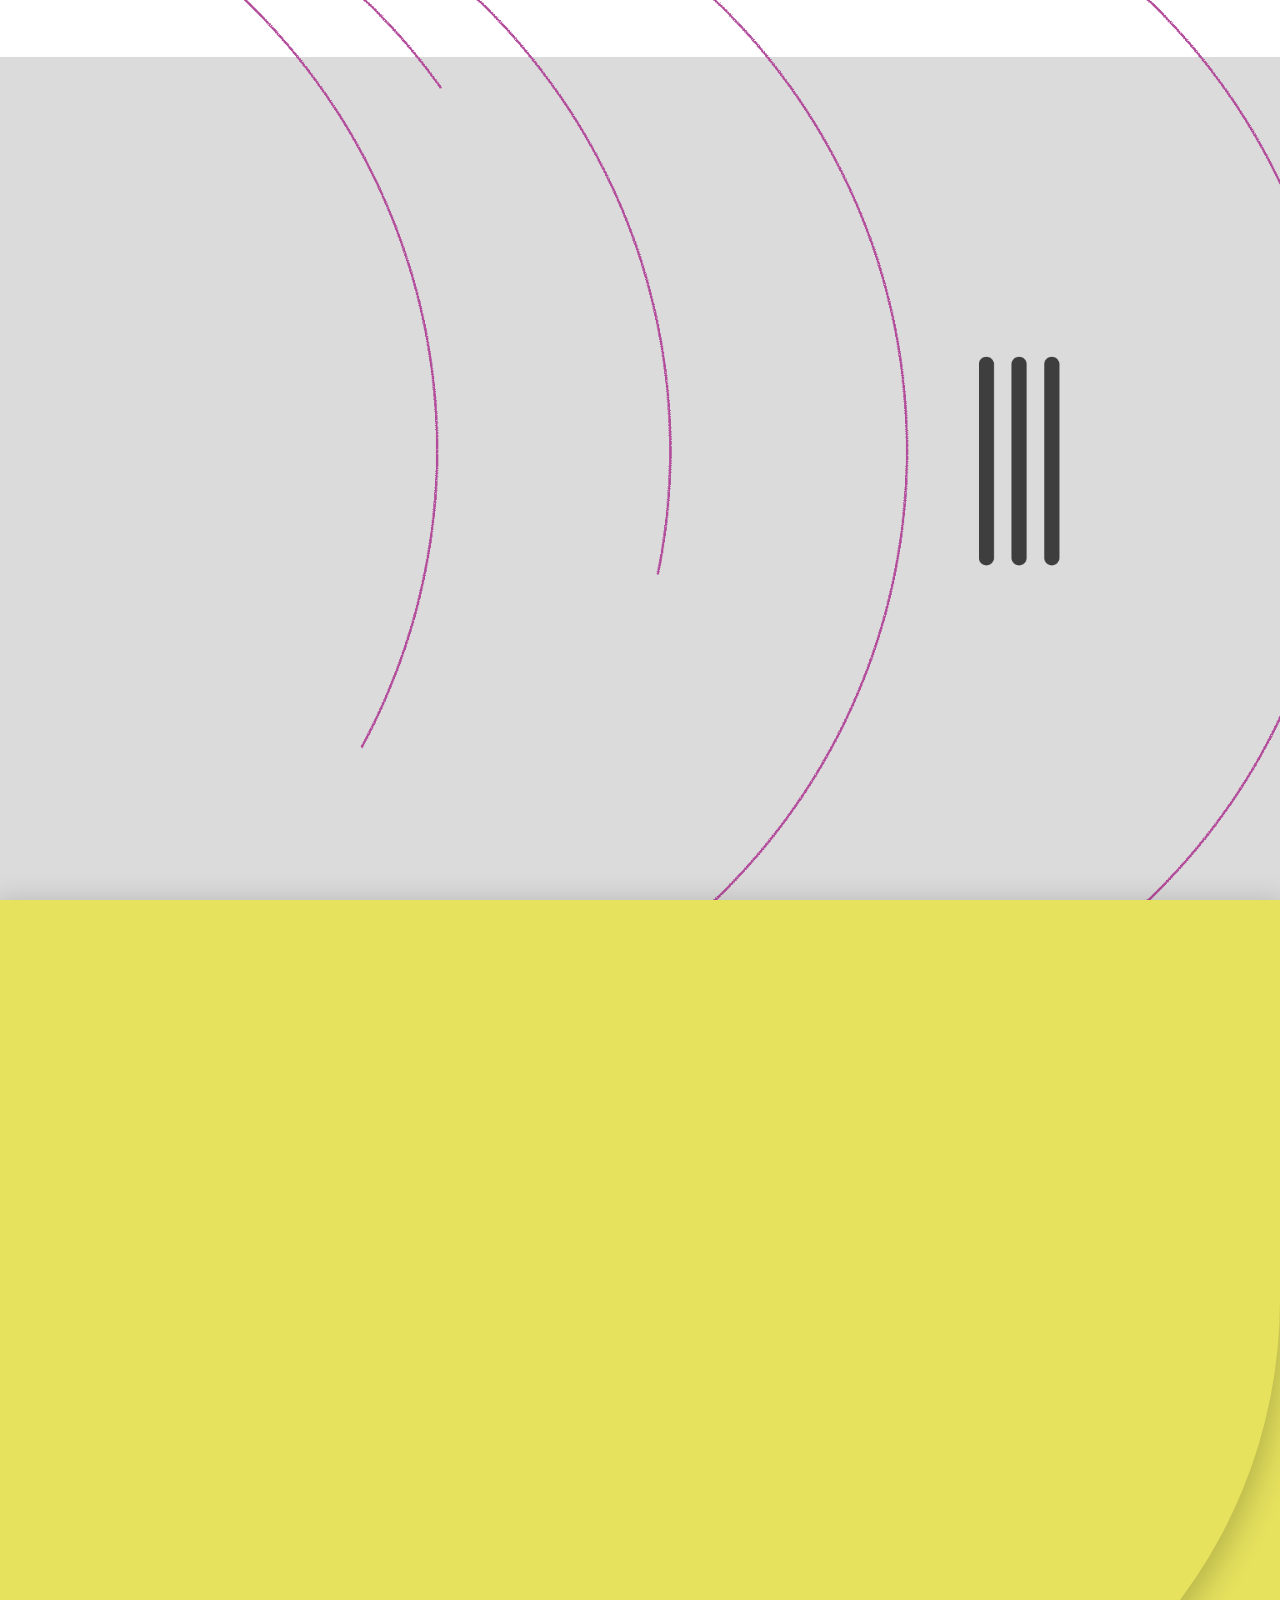
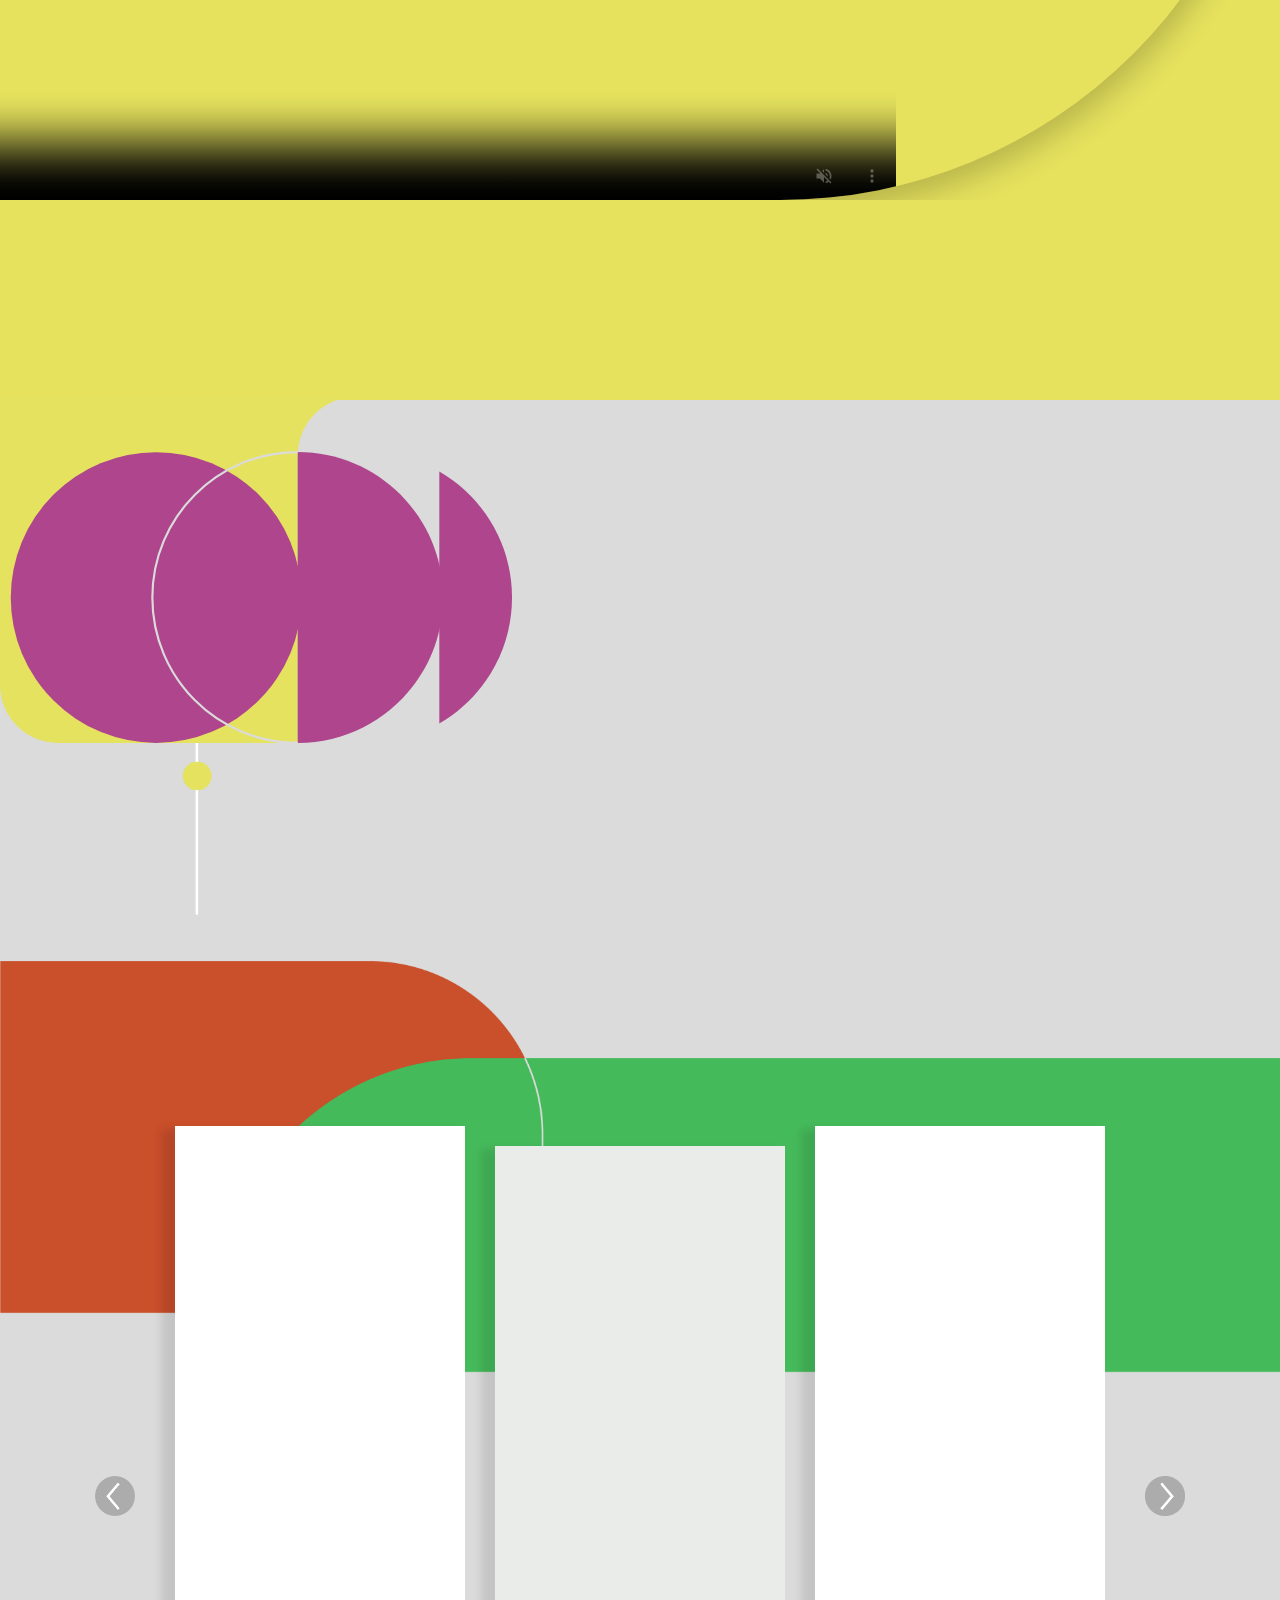
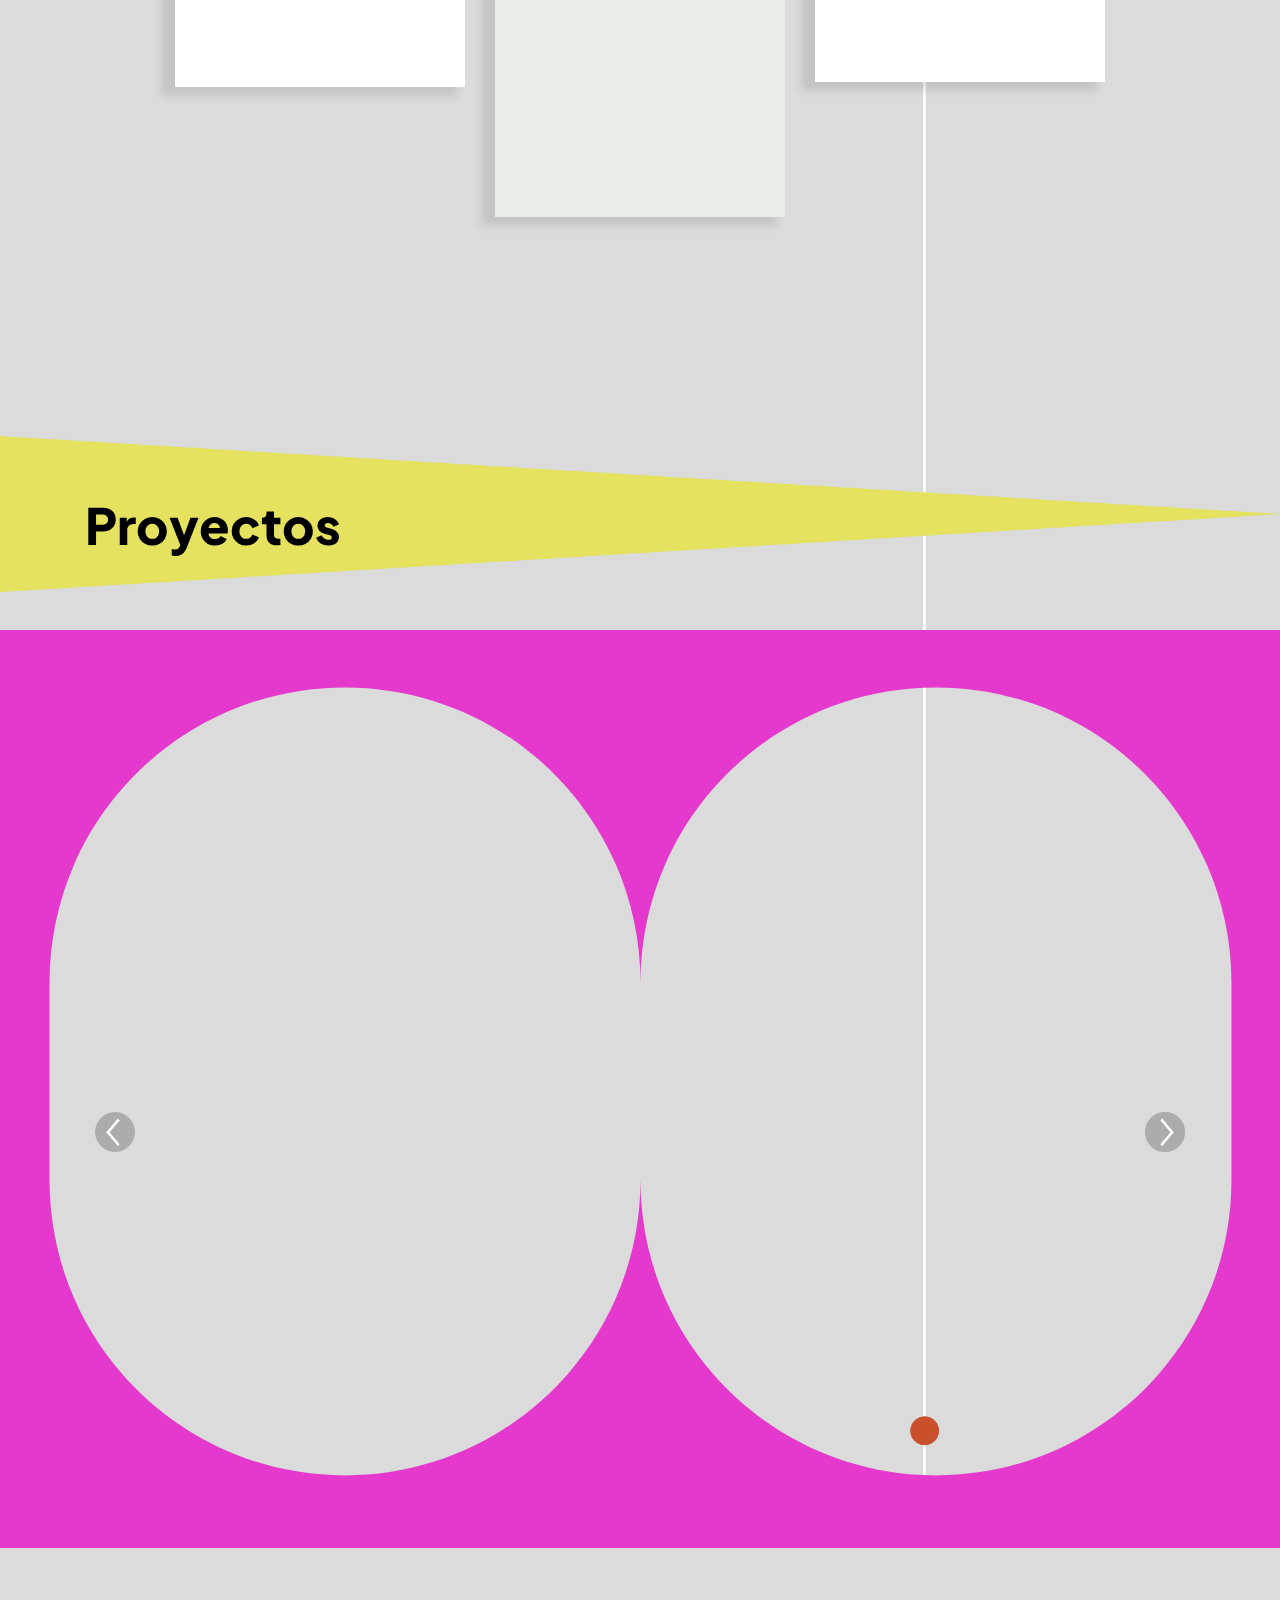
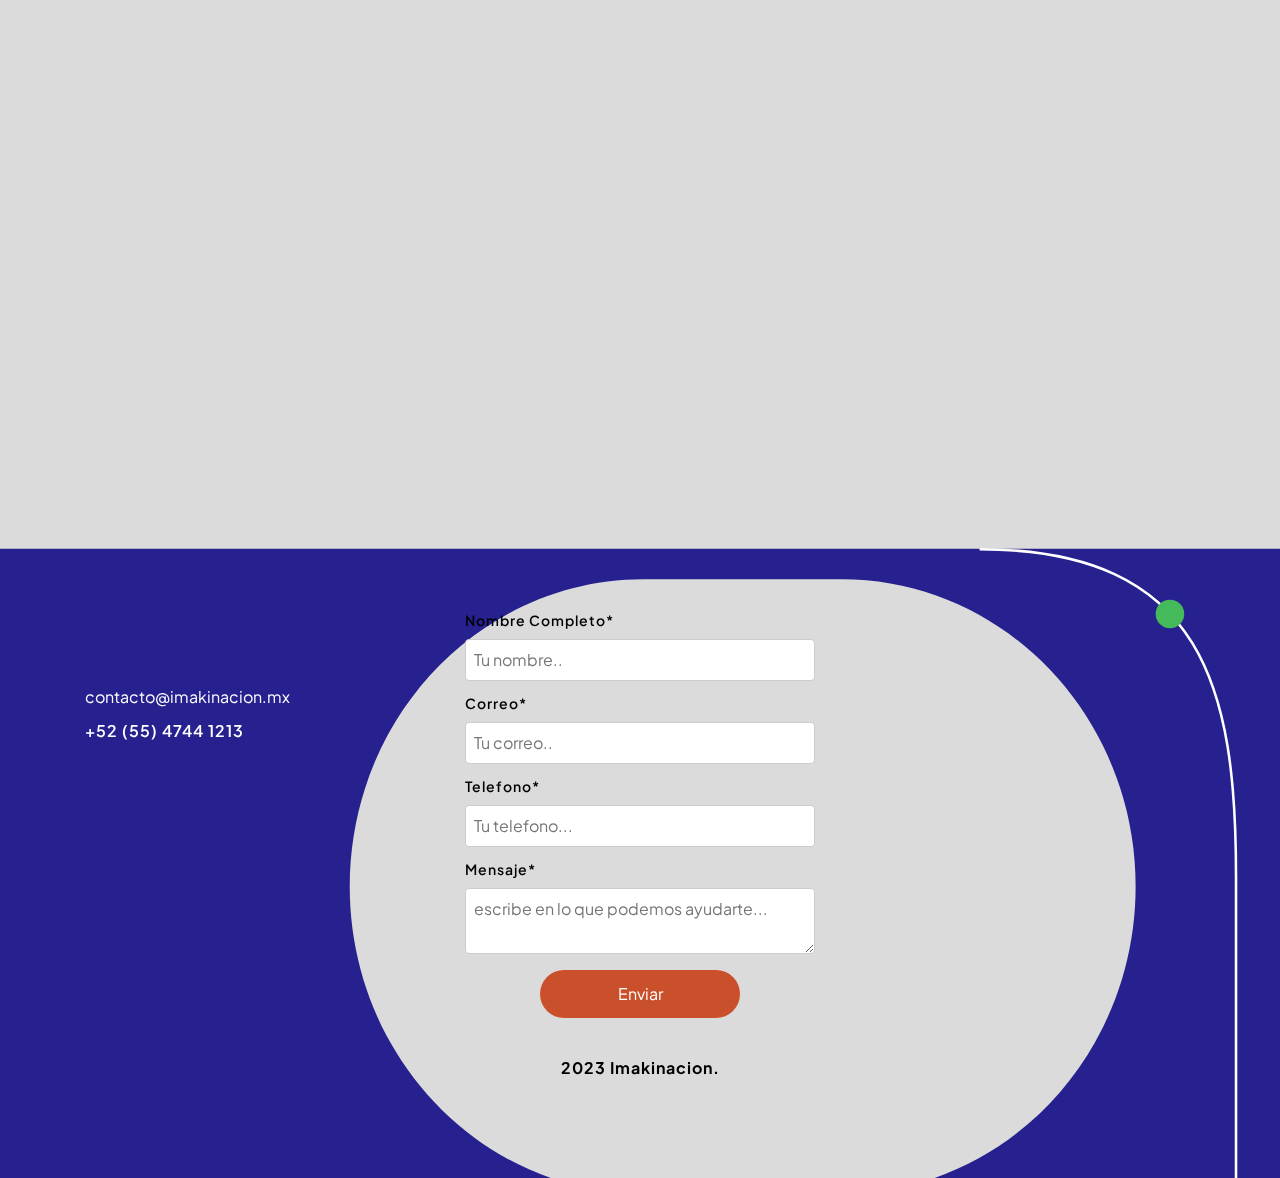
==== commit 69d0982d: "Update images and styles" ====
--- a/index.html
+++ b/index.html
@@ -95,6 +95,7 @@
 
     <!-- Start Hero -->
     <section class="hero centered" data-scroll-index="0">
+        <div class="bg-home"></div>
         <div class="container between">
             <div class="row">
                 <div class="col-lg-6">
@@ -123,6 +124,7 @@
     <section id="video" class="div-video" data-scroll-index="0">
         <video autoplay muted loop controls>
             <source src="assets/videos/IMAKINACION REEL_v5.mp4" type="video/mp4">
+        <!--     <source src="assets/videos/IMAKINACION REEL_v5.mp4" type="video/mp4"> -->
         </video>
     </section>
     <!-- End Video -->
@@ -227,7 +229,7 @@
                                 <img src="assets/img/service/3x/service-2@3x.png" alt="">
                             </div>
                             <div class="service-text">
-                                <h3>DEVELOPMENT</h3>
+                                <h3>Event</h3>
                                 <p>Imaginación que hacemos realidad . Somos <spam style="color:#AE458D;">story tellers
                                     </spam>, cuidamos y dominamos momentos
                                     únicos. Generamos <spam style="color:#AE458D;">experiencias memorables</spam>.
@@ -358,8 +360,8 @@
 
             <div class="row">
                 <div class="col-lg-12 mt-30">
-                    <div class="titleproject">
-
+                    <div class="titleproject" style="margin-top: 25px">
+                        <h1>Proyectos</h1>
                     </div>
                 </div>
             </div>
@@ -708,7 +710,8 @@
 
     <!-- Start Client -->
     <section data-scroll-index="6">
-    <div class="client mid-title fades" style="background-color: white">
+    <div class="client mid-title fades" style="height: 600px;">
+        <div class="bg-client"></div>
         <div class="container">
             <div>
                 <div class="row">
@@ -720,9 +723,9 @@
                 </div>
             </div>
 
-            <div class="partner " style="padding-bottom: 50px;">
+            <div class="partner" style="padding-bottom: 10px; height: 150px;">
                 <div class="owl-carousel owl-theme ">
-                    <div class="item-partner" style="margin: 0px 40px">
+                    <div class="item-partner" style="margin: 0px 40px; filter: grayscale(100%);">
                         <div class="row ">
                             <div class="col-lg-12 centered" style="height:150px; padding: 20px">
                                 <img src="assets/img/partner/1.png" alt="1">
@@ -730,7 +733,7 @@
                         </div>
                     </div>
 
-                    <div class="item-partner " style="margin: 0px 40px">
+                    <div class="item-partner " style="margin: 0px 40px; filter: grayscale(100%);">
                         <div class="row ">
                             <div class="col-lg-12 centered" style="height:150px; padding: 20px">
                                 <img src="assets/img/partner/2.png" alt="2">
@@ -738,7 +741,7 @@
                         </div>
                     </div>
 
-                    <div class="item-partner " style="margin: 0px 40px">
+                    <div class="item-partner " style="margin: 0px 40px; filter: grayscale(100%);">
                         <div class="row ">
                             <div class="col-lg-12 centered" style="height:150px; padding: 20px">
                                 <img src="assets/img/partner/3.png" width="100%" alt="3">
@@ -746,7 +749,7 @@
                         </div>
                     </div>
 
-                    <div class="item-partner " style="margin: 0px 40px">
+                    <div class="item-partner " style="margin: 0px 40px; filter: grayscale(100%);">
                         <div class="row ">
                             <div class="col-lg-12 centered" style="height:150px; padding: 20px">
                                 <img src="assets/img/partner/4.png" alt="4">
@@ -754,7 +757,7 @@
                         </div>
                     </div>
 
-                    <div class="item-partner" style="margin: 0px 40px">
+                    <div class="item-partner" style="margin: 0px 40px; filter: grayscale(100%);">
                         <div class="row ">
                             <div class="col-lg-12 centered" style="height:150px; padding: 20px">
                                 <img src="assets/img/partner/5.png" alt="5">
@@ -762,7 +765,7 @@
                         </div>
                     </div>
 
-                    <div class="item-partner " style="margin: 0px 40px">
+                    <div class="item-partner " style="margin: 0px 40px; filter: grayscale(100%);">
                         <div class="row ">
                             <div class="col-lg-12 centered" style="height:150px; padding: 20px">
                                 <img src="assets/img/partner/6.png" alt="2">
@@ -770,7 +773,7 @@
                         </div>
                     </div>
 
-                    <div class="item-partner " style="margin: 0px 40px">
+                    <div class="item-partner " style="margin: 0px 40px; filter: grayscale(100%);">
                         <div class="row ">
                             <div class="col-lg-12 centered" style="height:150px; padding: 20px">
                                 <img src="assets/img/partner/7.png" alt="7">
@@ -778,21 +781,21 @@
                         </div>
                     </div>
 
-                    <div class="item-partner " style="margin: 0px 40px">
+                    <div class="item-partner " style="margin: 0px 40px; filter: grayscale(100%);">
                         <div class="row ">
                             <div class="col-lg-12 centered" style="height:150px; padding: 20px">
                                 <img src="assets/img/partner/8.png" alt="8">
                             </div>
                         </div>
                     </div>
-                    <div class="item-partner " style="margin: 0px 40px">
+                    <div class="item-partner " style="margin: 0px 40px; filter: grayscale(100%);">
                         <div class="row ">
                             <div class="col-lg-12 centered" style="height:150px; padding: 20px">
                                 <img src="assets/img/partner/9.png" alt="9">
                             </div>
                         </div>
                     </div>
-                    <div class="item-partner " style="margin: 0px 40px">
+                    <div class="item-partner " style="margin: 0px 40px; filter: grayscale(100%);">
                         <div class="row ">
                             <div class="col-lg-12 centered" style="height:150px; padding: 20px">
                                 <img src="assets/img/partner/10.png" alt="10">
@@ -803,9 +806,9 @@
                 </div>
             </div>
 
-            <div class="partner2" style="padding-bottom: 50px;">
+            <div class="partner2" style="height: 150px;">
                 <div class="owl-carousel  owl-theme ">
-                    <div class="item-partner" style="margin: 0px 40px">
+                    <div class="item-partner" style="margin: 0px 40px; filter: grayscale(100%);">
                         <div class="row ">
                             <div class="col-lg-12 centered" style="height:150px; padding: 20px">
                                 <img src="assets/img/partner/11.png" alt="5">
@@ -813,7 +816,7 @@
                         </div>
                     </div>
 
-                    <div class="item-partner " style="margin: 0px 40px">
+                    <div class="item-partner " style="margin: 0px 40px; filter: grayscale(100%);">
                         <div class="row ">
                             <div class="col-lg-12 centered" style="height:150px; padding: 20px">
                                 <img src="assets/img/partner/12.png" alt="2">
@@ -821,7 +824,7 @@
                         </div>
                     </div>
 
-                    <div class="item-partner " style="margin: 0px 40px">
+                    <div class="item-partner " style="margin: 0px 40px; filter: grayscale(100%);">
                         <div class="row ">
                             <div class="col-lg-12 centered" style="height:150px; padding: 20px">
                                 <img src="assets/img/partner/13.png" alt="7">
@@ -829,49 +832,49 @@
                         </div>
                     </div>
 
-                    <div class="item-partner " style="margin: 0px 40px">
+                    <div class="item-partner " style="margin: 0px 40px; filter: grayscale(100%);">
                         <div class="row ">
                             <div class="col-lg-12 centered" style="height:150px; padding: 20px">
                                 <img src="assets/img/partner/14.png" alt="8">
                             </div>
                         </div>
                     </div>
-                    <div class="item-partner " style="margin: 0px 40px">
+                    <div class="item-partner " style="margin: 0px 40px ; filter: grayscale(100%);">
                         <div class="row ">
                             <div class="col-lg-12 centered" style="height:150px; padding: 20px">
                                 <img src="assets/img/partner/15.png" alt="9">
                             </div>
                         </div>
                     </div>
-                    <div class="item-partner " style="margin: 0px 40px">
+                    <div class="item-partner " style="margin: 0px 40px; filter: grayscale(100%);">
                         <div class="row ">
                             <div class="col-lg-12 centered" style="height:150px; padding: 20px">
                                 <img src="assets/img/partner/16.png" alt="10">
                             </div>
                         </div>
                     </div>
-                    <div class="item-partner " style="margin: 0px 40px">
+                    <div class="item-partner " style="margin: 0px 40px; filter: grayscale(100%);">
                         <div class="row ">
                             <div class="col-lg-12 centered" style="height:150px; padding: 20px">
                                 <img src="assets/img/partner/17.png" alt="10">
                             </div>
                         </div>
                     </div>
-                    <div class="item-partner " style="margin: 0px 40px">
+                    <div class="item-partner " style="margin: 0px 40px; filter: grayscale(100%);">
                         <div class="row ">
                             <div class="col-lg-12 centered" style="height:150px; padding: 20px">
                                 <img src="assets/img/partner/18.png" alt="10">
                             </div>
                         </div>
                     </div>
-                    <div class="item-partner " style="margin: 0px 40px">
+                    <div class="item-partner " style="margin: 0px 40px; filter: grayscale(100%);">
                         <div class="row">
                             <div class="col-lg-12 centered" style="height:150px; padding: 20px">
                                 <img src="assets/img/partner/19.png" alt="10">
                             </div>
                         </div>
                     </div>
-                    <div class="item-partner " style="margin: 0px 40px">
+                    <div class="item-partner " style="margin: 0px 40px; filter: grayscale(100%);">
                         <div class="row ">
                             <div class="col-lg-12 centered" style="height:150px; padding: 20px">
                                 <img src="assets/img/partner/20.png" alt="10">
--- a/assets/css/light.css
+++ b/assets/css/light.css
@@ -231,7 +231,7 @@
     padding: 30px 0;
     z-index: 2;
     position: relative;
-    height: 200px;
+    height: 250px;
 }
 
 .title h2 {
@@ -300,7 +300,7 @@
 body {
     overflow-x: hidden;
     background: url('../img/bg/3x/bg@3x.png') center center no-repeat;
-    background-size: 100% 100%;
+    background-size: 100%;
     font-family: 'Plus Jakarta Sans', sans-serif;
 }
 
@@ -434,6 +434,15 @@
     opacity: 1;
 }
 
+.bg-home {
+    width: 100%;
+    height: 100vh;
+   background: url('../videos/FONDOS\ GEOMETRICOS\ LINEAS_ALPHA.gif') no-repeat center center;
+   background-size: cover;
+   position: absolute;
+
+}
+
 
 .hero-bg img {
     height: 90%;
@@ -983,9 +992,9 @@
 }
 
 .bg-project {
-    margin-top: 200px;
-    position: absolute;
-    height: 100%;
+    margin-top: 220px;
+    position: absolute;
+    height: calc(100% - 220px);
     width: 100%;
     background: url('../img/bg/SVG/bg_4.svg') center;
     background-repeat: no-repeat;
@@ -1205,6 +1214,15 @@
     opacity: 1;
 }
 
+.bg-client {
+    position: absolute;
+    height: 100%;
+    width: 100%;
+    background: url('../img/bg/3x//bg-proyectos_4@3x.png') center;
+    background-repeat: no-repeat;
+    background-size: cover;
+}
+
 
 
 /* ==========================================================================
@@ -1391,11 +1409,10 @@
 }
 
 .bg-contact {
-    top: -15px;
     position: absolute;
     height: calc(100% + 92px);
     width: 100%;
-    background: url('../img/bg/SVG/Recurso\ 7.svg');
+    background: url('../img/bg/SVG/bg-proyectos_7.svg');
     background-repeat: no-repeat;
     background-size: cover;
 }
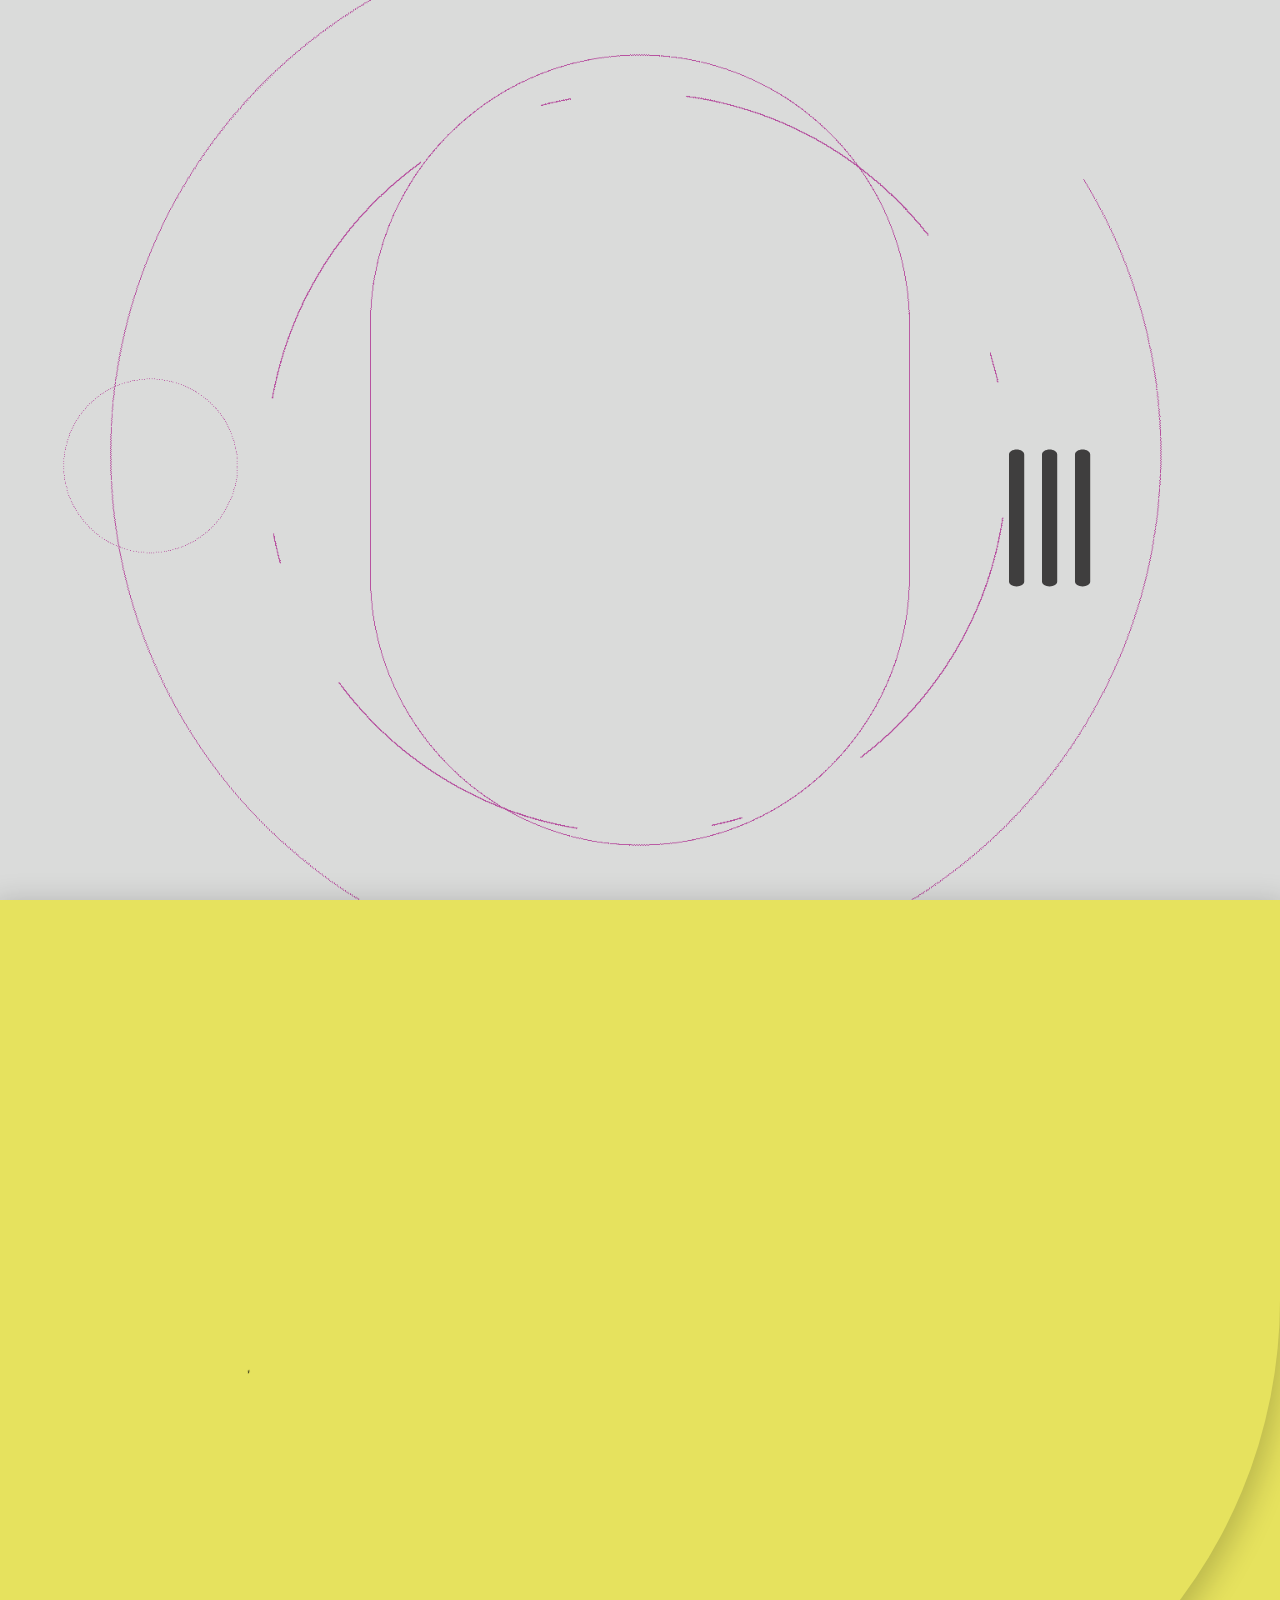
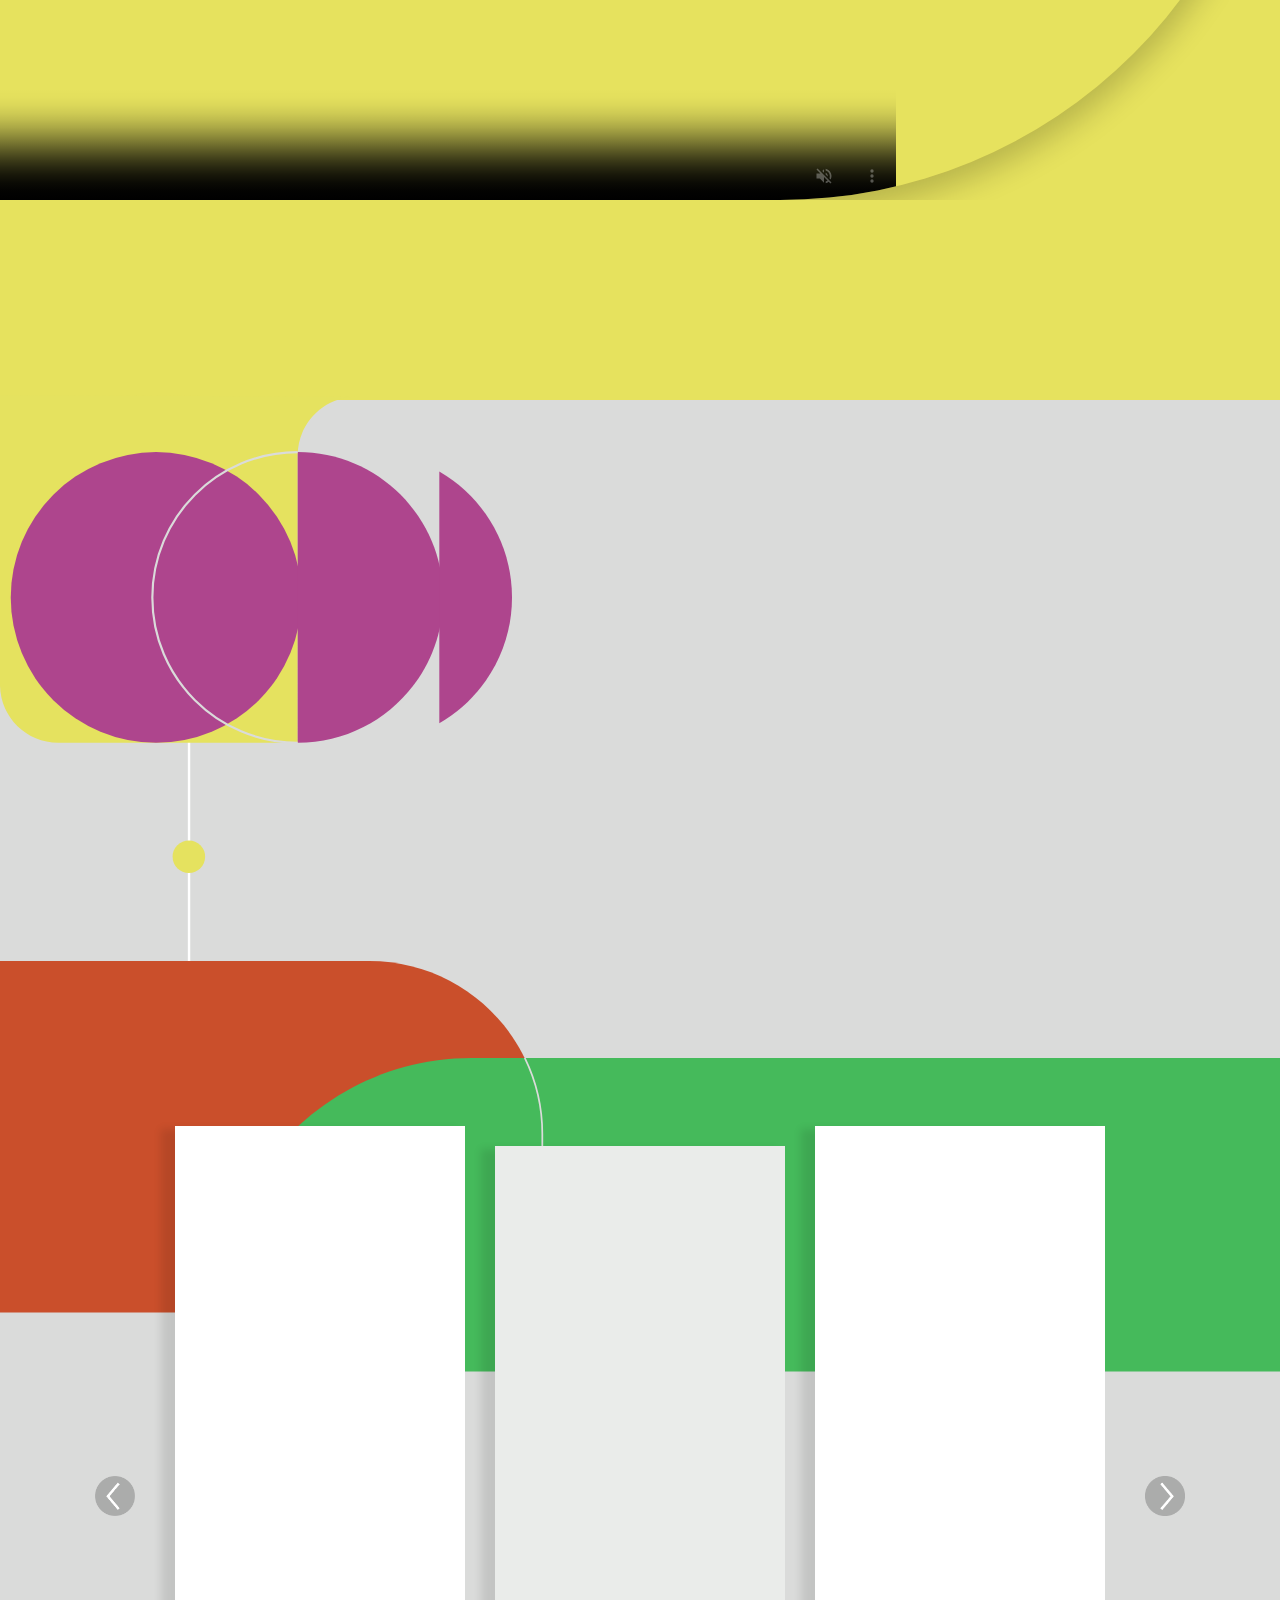
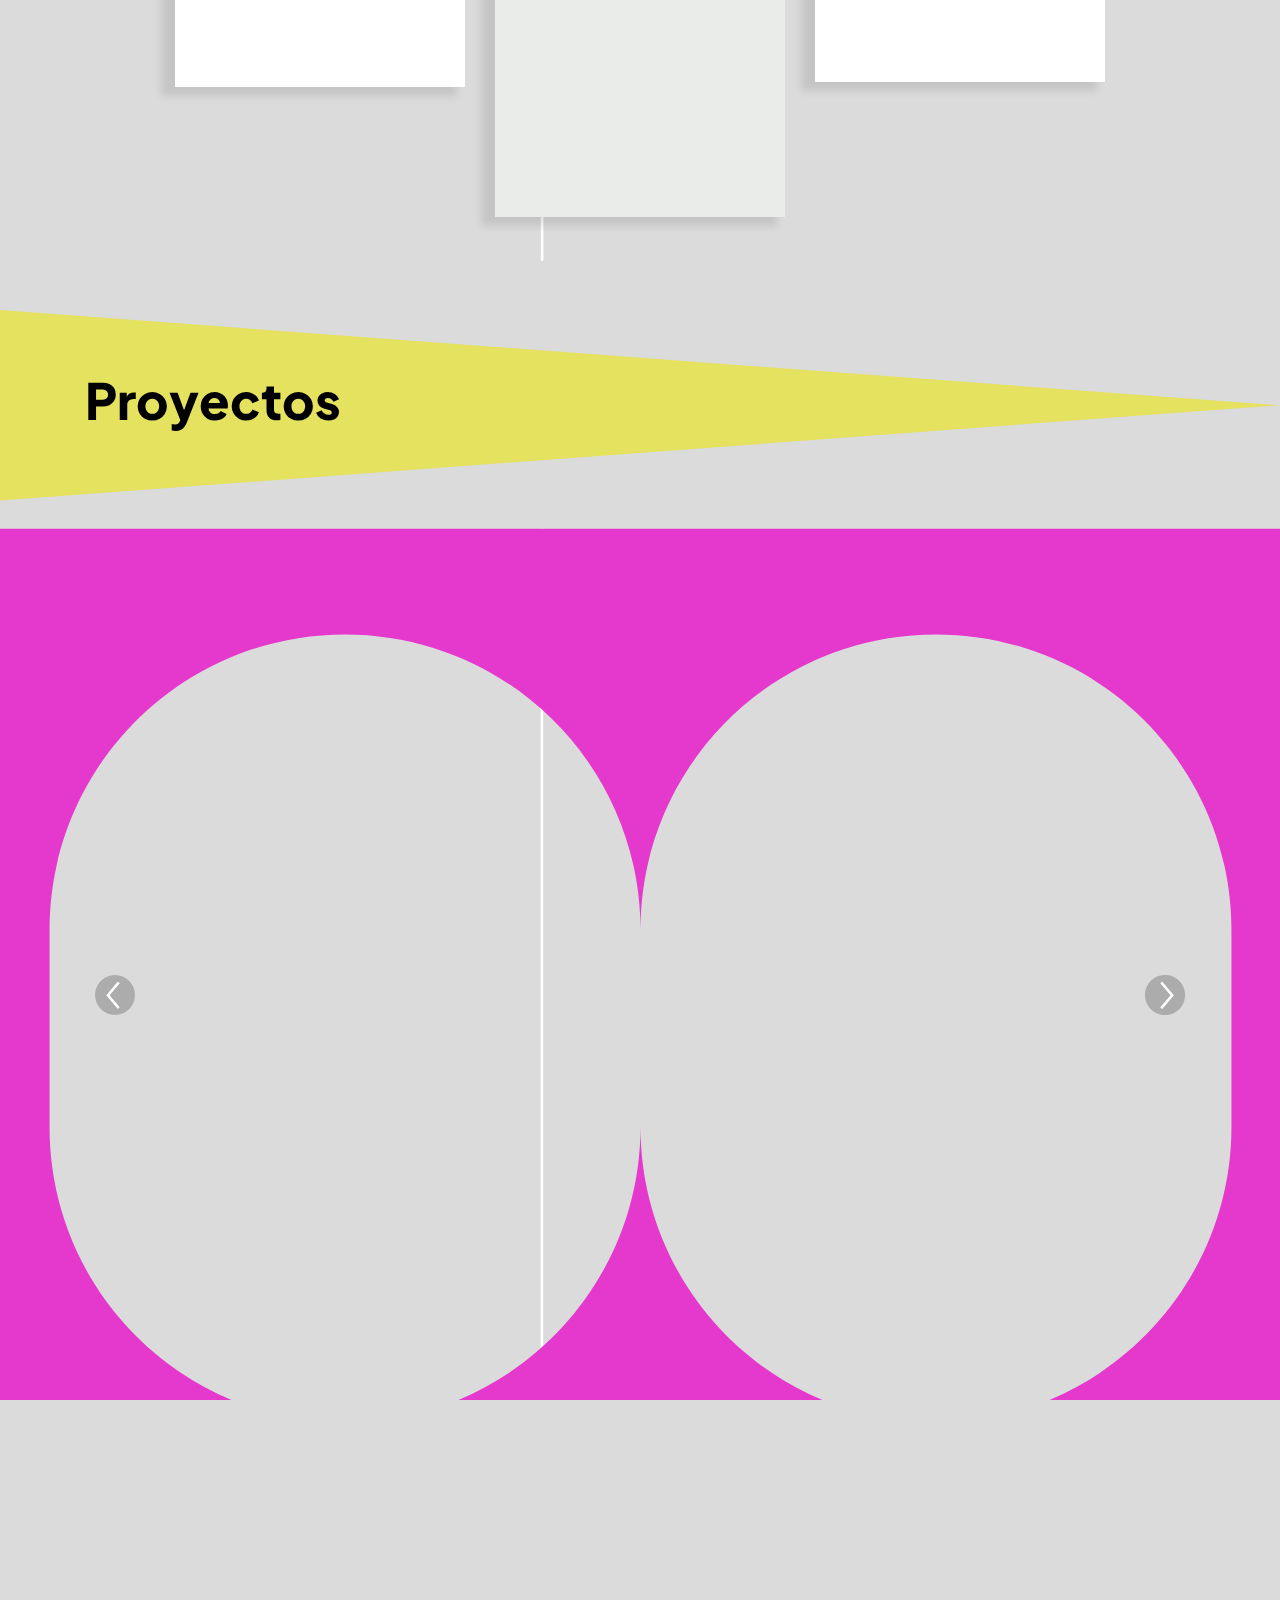
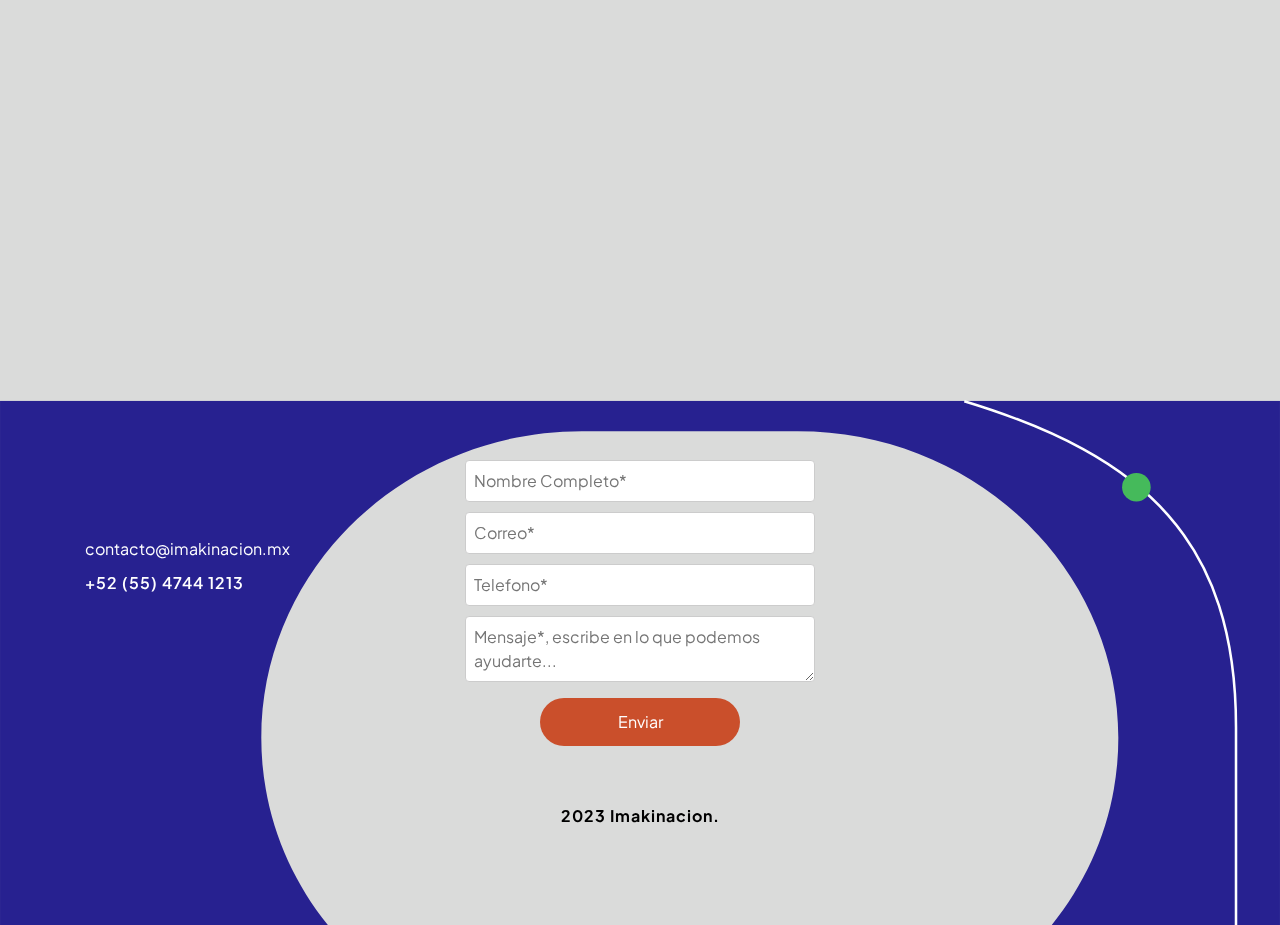
==== commit d051556d: "Add and delete video and image files" ====
--- a/index.html
+++ b/index.html
@@ -62,8 +62,6 @@
                                             </li>
                                             <li><a class="menu-link" href="#" data-scroll-nav="2">Servicios</a></li>
                                             <li><a class="menu-link" href="#" data-scroll-nav="3">Proyectos</a></li>
-                                            <!--                                 <li><a class="menu-link" href="#" data-scroll-nav="4">Nuestro trabajo</a></li>
-                                            <li><a class="menu-link" href="#" data-scroll-nav="5">News</a></li> -->
                                             <li><a class="menu-link" href="#" data-scroll-nav="6">Creando juntos</a>
                                             </li>
                                             <li><a class="menu-link" h |ref="#" data-scroll-nav="7">Contáctanos</a></li>
@@ -95,6 +93,7 @@
 
     <!-- Start Hero -->
     <section class="hero centered" data-scroll-index="0">
+        <div class="bg-home-img"></div>
         <div class="bg-home"></div>
         <div class="container between">
             <div class="row">
@@ -107,10 +106,7 @@
                                 </div>
                             </div>
                             <div class="mt-20"></div>
-                            <h1 class="title-anim ">creating & connecting
-                                the best stories</h1>
-                            <!--  <p class="title-anim">Digital agency based in Klaten, Indonesia that loves to craft
-                                attractive experiences for the web.</p> -->
+                            <h1 class="title-anim text-shadow">creating & connecting the best stories</h1>
                         </div>
                     </div>
                 </div>
@@ -124,14 +120,12 @@
     <section id="video" class="div-video" data-scroll-index="0">
         <video autoplay muted loop controls>
             <source src="assets/videos/IMAKINACION REEL_v5.mp4" type="video/mp4">
-        <!--     <source src="assets/videos/IMAKINACION REEL_v5.mp4" type="video/mp4"> -->
         </video>
     </section>
     <!-- End Video -->
 
     <!-- Start About -->
     <section id="about" class="about parallax-scrl" data-scroll-index="1">
-        <!--  <div class="right-bg"></div> -->
         <div class="bg-about"></div>
         <div class="bg-about-form"></div>
         <div class="container">
@@ -360,7 +354,7 @@
 
             <div class="row">
                 <div class="col-lg-12 mt-30">
-                    <div class="titleproject" style="margin-top: 25px">
+                    <div class="titleproject" >
                         <h1>Proyectos</h1>
                     </div>
                 </div>
@@ -380,16 +374,21 @@
                                     <source src="assets/videos/Video-imakinacion.mp4" type="video/mp4">
                                 </video>
                             </div>
+                            <div class="detail-project">
+                                <h3 style="color: white; margin-left: 35px;">Launch KEO-AMEX</h3>
+                            </div>
                         </div>
                         <!-- Project 08 -->
                         <!--   <a href="project-detail-light.html"> -->
                         <div class="project-content mt-50-lg "
-                            onclick="abremodal('assets/videos/Video-imakinacion.mp4')">
-                            <div class="img-project">
-                                <img src="assets/img/portfolio/3x/project-2.1@3x.png" alt="">
-                            </div>
-                            <div class="detail-project">
-                                <h3 style="color: white; margin-left: 35px;">Miaw 2022</h3>
+                            onclick="abremodal('assets/videos/Viacom END OF ROAD SHOW PARTY2018.mp4')">
+                            <div class="img-project" style="height: 320px;">
+                                <video autoplay muted loop>
+                                    <source src="assets/videos/Viacom END OF ROAD SHOW PARTY2018.mp4" type="video/mp4">
+                                </video>
+                            </div>
+                            <div class="detail-project">
+                                <h3 style="color: white; margin-left: 35px;">Upfront Viacom</h3>
                             </div>
                         </div>
                         <!--   </a> -->
@@ -399,26 +398,28 @@
                     <div class="col-md-12 col-lg-6">
                         <!--  <a href="project-detail-light.html"> -->
                         <div class="project-content mt-60-lg "
-                            onclick="abremodal('assets/videos/Video-imakinacion.mp4')">
-                            <div class="img-project">
-                                <img src="assets/img/portfolio/3x/project-3@3x.png" alt="">
-                            </div>
-                            <div class="detail-project">
-                                <h3 style="color: white;">KEO AMEX lounch</h3>
+                            onclick="abremodal('assets/videos/Samsung freestyle.mp4')">
+                            <div class="img-project" style="height: 320px;">
+                                <video autoplay muted loop>
+                                    <source src="assets/videos/Samsung freestyle.mp4" type="video/mp4">
+                                </video>
+                            </div>
+                            <div class="detail-project">
+                                <h3 style="color: white;">Launch Samsung freestyle</h3>
                             </div>
                             <!--  </a> -->
                         </div>
 
                         <!-- Project 08 -->
                         <!--   <a href="project-detail-light.html"> -->
-                        <div class="project-content mt-60-lg" onclick="abremodal('assets/videos/IMG_6796.mp4')">
-                            <div class="img-project" style="height: 320px;">
-                                <video autoplay muted loop>
-                                    <source src="assets/videos/IMG_6796.mp4" type="video/mp4">
-                                </video>
-                            </div>
-                            <div class="detail-project">
-                                <h3 style="color: white;">Samsung | Freestyle</h3>
+                        <div class="project-content mt-60-lg" onclick="abremodal('assets/videos/MIAW 2022.mp4')">
+                            <div class="img-project" style="height: 320px;">
+                                <video autoplay muted loop>
+                                    <source src="assets/videos/MIAW 2022.mp4" type="video/mp4">
+                                </video>
+                            </div>
+                            <div class="detail-project">
+                                <h3 style="color: white;">MTV Miaw Pepsi center</h3>
                             </div>
                             <!--  </a> -->
                         </div>
@@ -428,26 +429,26 @@
                     <div class="col-md-12 col-lg-6">
                         <!-- Project 08 -->
                         <!--   <a href="project-detail-light.html"> -->
-                        <div class="project-content mt-50-lg" onclick="abremodal('assets/videos/A_BECKY_1.mp4')">
-                            <div class="img-project" style="height: 320px;">
-                                <video autoplay muted loop>
-                                    <source src="assets/videos/A_BECKY_1.mp4" type="video/mp4">
-                                </video>
-                            </div>
-                            <div class="detail-project">
-                                <h3 style="color: white;">A_BECKY_1</h3>
+                        <div class="project-content mt-50-lg" onclick="abremodal('assets/videos/Imakinacion MTV MIAW 2019 .mp4')">
+                            <div class="img-project" style="height: 320px;">
+                                <video autoplay muted loop>
+                                    <source src="assets/videos/Imakinacion MTV MIAW 2019 .mp4" type="video/mp4">
+                                </video>
+                            </div>
+                            <div class="detail-project">
+                                <h3 style="color: white;">MTV Miaw Palacio de los deportes</h3>
                             </div>
                             <!--  </a> -->
                         </div>
 
-                        <div class="project-content mt-50-lg" onclick="abremodal('assets/videos/IMG_2104.mp4')">
-                            <div class="img-project" style="height: 320px;">
-                                <video autoplay muted loop>
-                                    <source src="assets/videos/IMG_2104.mp4" type="video/mp4">
-                                </video>
-                            </div>
-                            <div class="detail-project">
-                                <h3 style="color: white;">SHEIN | PopUp Guadalajara</h3>
+                        <div class="project-content mt-50-lg" onclick="abremodal('assets/videos/Dyson Kick off 2023.mp4')">
+                            <div class="img-project" style="height: 320px;">
+                                <video autoplay muted loop>
+                                    <source src="assets/videos/Dyson Kick off 2023.mp4" type="video/mp4">
+                                </video>
+                            </div>
+                            <div class="detail-project">
+                                <h3 style="color: white;">Kick off</h3>
                             </div>
                             <!--  </a> -->
                         </div>
@@ -463,7 +464,7 @@
                                 </video>
                             </div>
                             <div class="detail-project">
-                                <h3 style="color: white;">Paramount | Acapulco_Shore</h3>
+                                <h3 style="color: white;">Paramount Acapulco Shore</h3>
                             </div>
                             <!--  </a> -->
                         </div>
@@ -475,24 +476,36 @@
                                 </video>
                             </div>
                             <div class="detail-project">
-                                <h3 style="color: white;">Samsung | S10
+                                <h3 style="color: white;">Samsung Fan party 
                                 </h3>
                             </div>
                             <!--  </a> -->
                         </div>
                     </div>
 
-                    <div class="col-md-12 col-lg-6 centered">
+                    <div class="col-md-12 col-lg-6">
                         <!-- Project 08 -->
                         <!--   <a href="project-detail-light.html"> -->
-                        <div class="project-content mt-50-lg" onclick="abremodal('assets/videos/IMG_3652.mp4')">
-                            <div class="img-project" style="height: 320px;">
-                                <video autoplay muted loop>
-                                    <source src="assets/videos/IMG_3652.mp4" type="video/mp4">
-                                </video>
-                            </div>
-                            <div class="detail-project">
-                                <h3 style="color: white;">Paramount | Activación</h3>
+                        <div class="project-content mt-50-lg" onclick="abremodal('assets/videos/Dyson Basalta v Dyson.mp4')">
+                            <div class="img-project" style="height: 320px;">
+                                <video autoplay muted loop>
+                                    <source src="assets/videos/Dyson Basalta v Dyson.mp4" type="video/mp4">
+                                </video>
+                            </div>
+                            <div class="detail-project">
+                                <h3 style="color: white;">Museografía Dyson</h3>
+                            </div>
+                            <!--  </a> -->
+                        </div>
+
+                        <div class="project-content mt-50-lg" onclick="abremodal('assets/videos/Dyson Airstrait V4.mp4')">
+                            <div class="img-project" style="height: 320px;">
+                                <video autoplay muted loop>
+                                    <source src="assets/videos/Dyson Airstrait V4.mp4" type="video/mp4">
+                                </video>
+                            </div>
+                            <div class="detail-project">
+                                <h3 style="color: white;">Launch Dyson Airstrait</h3>
                             </div>
                             <!--  </a> -->
                         </div>
@@ -508,483 +521,279 @@
             </div>
         </div>
     </section>
-    <!-- End Projects -->
-
-    <!--     <div class="between">
+    <!-- Project End -->
+
+    <!-- Start Client -->
+    <section data-scroll-index="6">
+        <div class="client mid-title fades" style="height: 600px;">
+            <div class="bg-client"></div>
+            <div class="container">
+                <div>
+                    <div class="row">
+                        <div class="col-lg-12 mt-30 ">
+                            <div class="title centered">
+                                <h2 style="text-align: center;">Creando juntos</h2>
+                            </div>
+                        </div>
+                    </div>
+                </div>
+
+                <div class="partner" style="padding-bottom: 10px; height: 150px;">
+                    <div class="owl-carousel owl-theme ">
+                        <div class="item-partner"
+                            style="margin: 0px 40px; filter: grayscale(100%); background-color: #dadbda;">
+                            <div class="row ">
+                                <div class="col-lg-12 centered" style="height:150px; padding: 20px">
+                                    <img src="assets/img/partner/1.png" alt="1">
+                                </div>
+                            </div>
+                        </div>
+
+                        <div class="item-partner "
+                            style="margin: 0px 40px; filter: grayscale(100%); background-color: #dadbda;">
+                            <div class="row ">
+                                <div class="col-lg-12 centered" style="height:150px; padding: 20px">
+                                    <img src="assets/img/partner/2.png" alt="2">
+                                </div>
+                            </div>
+                        </div>
+
+                        <div class="item-partner " style="margin: 0px 40px; filter: grayscale(100%);">
+                            <div class="row ">
+                                <div class="col-lg-12 centered" style="height:150px; padding: 20px">
+                                    <img src="assets/img/partner/3.png" width="100%" alt="3">
+                                </div>
+                            </div>
+                        </div>
+
+                        <div class="item-partner " style="margin: 0px 40px; filter: grayscale(100%);">
+                            <div class="row ">
+                                <div class="col-lg-12 centered" style="height:150px; padding: 20px">
+                                    <img src="assets/img/partner/4.png" alt="4">
+                                </div>
+                            </div>
+                        </div>
+
+                        <div class="item-partner" style="margin: 0px 40px; filter: grayscale(100%);">
+                            <div class="row ">
+                                <div class="col-lg-12 centered" style="height:150px; padding: 20px">
+                                    <img src="assets/img/partner/5.png" alt="5">
+                                </div>
+                            </div>
+                        </div>
+
+                        <div class="item-partner " style="margin: 0px 40px; filter: grayscale(100%);">
+                            <div class="row ">
+                                <div class="col-lg-12 centered" style="height:150px; padding: 20px">
+                                    <img src="assets/img/partner/6.png" alt="2">
+                                </div>
+                            </div>
+                        </div>
+
+                        <div class="item-partner " style="margin: 0px 40px; filter: grayscale(100%);">
+                            <div class="row ">
+                                <div class="col-lg-12 centered" style="height:150px; padding: 20px">
+                                    <img src="assets/img/partner/7.png" alt="7">
+                                </div>
+                            </div>
+                        </div>
+
+                        <div class="item-partner " style="margin: 0px 40px; filter: grayscale(100%);">
+                            <div class="row ">
+                                <div class="col-lg-12 centered" style="height:150px; padding: 20px">
+                                    <img src="assets/img/partner/8.png" alt="8">
+                                </div>
+                            </div>
+                        </div>
+                        <div class="item-partner " style="margin: 0px 40px; filter: grayscale(100%);">
+                            <div class="row ">
+                                <div class="col-lg-12 centered" style="height:150px; padding: 20px">
+                                    <img src="assets/img/partner/9.png" alt="9">
+                                </div>
+                            </div>
+                        </div>
+                        <div class="item-partner " style="margin: 0px 40px; filter: grayscale(100%);">
+                            <div class="row ">
+                                <div class="col-lg-12 centered" style="height:150px; padding: 20px">
+                                    <img src="assets/img/partner/10.png" alt="10">
+                                </div>
+                            </div>
+                        </div>
+
+                    </div>
+                </div>
+
+                <div class="partner2" style="height: 150px;">
+                    <div class="owl-carousel  owl-theme ">
+                        <div class="item-partner" style="margin: 0px 40px; filter: grayscale(100%);">
+                            <div class="row ">
+                                <div class="col-lg-12 centered" style="height:150px; padding: 20px">
+                                    <img src="assets/img/partner/11.png" alt="5">
+                                </div>
+                            </div>
+                        </div>
+
+                        <div class="item-partner " style="margin: 0px 40px; filter: grayscale(100%);">
+                            <div class="row ">
+                                <div class="col-lg-12 centered" style="height:150px; padding: 20px">
+                                    <img src="assets/img/partner/12.png" alt="2">
+                                </div>
+                            </div>
+                        </div>
+
+                        <div class="item-partner " style="margin: 0px 40px; filter: grayscale(100%);">
+                            <div class="row ">
+                                <div class="col-lg-12 centered" style="height:150px; padding: 20px">
+                                    <img src="assets/img/partner/13.png" alt="7">
+                                </div>
+                            </div>
+                        </div>
+
+                        <div class="item-partner " style="margin: 0px 40px; filter: grayscale(100%);">
+                            <div class="row ">
+                                <div class="col-lg-12 centered" style="height:150px; padding: 20px">
+                                    <img src="assets/img/partner/14.png" alt="8">
+                                </div>
+                            </div>
+                        </div>
+                        <div class="item-partner " style="margin: 0px 40px ; filter: grayscale(100%);">
+                            <div class="row ">
+                                <div class="col-lg-12 centered" style="height:150px; padding: 20px">
+                                    <img src="assets/img/partner/15.png" alt="9">
+                                </div>
+                            </div>
+                        </div>
+                        <div class="item-partner " style="margin: 0px 40px; filter: grayscale(100%);">
+                            <div class="row ">
+                                <div class="col-lg-12 centered" style="height:150px; padding: 20px">
+                                    <img src="assets/img/partner/16.png" alt="10">
+                                </div>
+                            </div>
+                        </div>
+                        <div class="item-partner " style="margin: 0px 40px; filter: grayscale(100%);">
+                            <div class="row ">
+                                <div class="col-lg-12 centered" style="height:150px; padding: 20px">
+                                    <img src="assets/img/partner/17.png" alt="10">
+                                </div>
+                            </div>
+                        </div>
+                        <div class="item-partner " style="margin: 0px 40px; filter: grayscale(100%);">
+                            <div class="row ">
+                                <div class="col-lg-12 centered" style="height:150px; padding: 20px">
+                                    <img src="assets/img/partner/18.png" alt="10">
+                                </div>
+                            </div>
+                        </div>
+                        <div class="item-partner " style="margin: 0px 40px; filter: grayscale(100%);">
+                            <div class="row">
+                                <div class="col-lg-12 centered" style="height:150px; padding: 20px">
+                                    <img src="assets/img/partner/19.png" alt="10">
+                                </div>
+                            </div>
+                        </div>
+                        <div class="item-partner " style="margin: 0px 40px; filter: grayscale(100%);">
+                            <div class="row ">
+                                <div class="col-lg-12 centered" style="height:150px; padding: 20px">
+                                    <img src="assets/img/partner/20.png" alt="10">
+                                </div>
+                            </div>
+                        </div>
+                    </div>
+                </div>
+            </div>
+        </div>
+        <section>
+            <!-- End Client -->
+
+            <!--     <div class="between">
         <div class="line-between"></div>
     </div> -->
 
-    <!-- Start Team -->
-    <!--     <section id="team" class="team parallax-scrl" data-scroll-index="4">
-        <div class="team-text-bg"></div>
-        <div class="container">
-
-            <div class="row">
-
-                <div class="col-lg-3 order-lg-2 centered">
-                    <div class="title text-left">
-                        <h3>Our Awesome</h3>
-                        <h2>Team</h2>
-
-                    </div>
-
-                </div>
-
-                <div class="col-lg-9 order-lg-1 mt-10">
-                    <div class="team-slider">
-                        <div class="owl-carousel owl-theme">
-                            <div class="team-item text-center">
-                                <div class="team-img">
-                                    <img class="img-fluid" src="assets/img/team/1.png" alt="a">
-                                </div>
-                                <div class="team-text">
-                                    <h3>Nicky Astria</h3>
-                                    <p>Web Developer</p>
-                                </div>
-                            </div>
-
-                            <div class="team-item text-center">
-                                <div class="team-img">
-                                    <img class="img-fluid" src="assets/img/team/2.png" alt="a">
-                                </div>
-                                <div class="team-text">
-                                    <h3>Ivan Seventeen</h3>
-                                    <p>Graphic Designer</p>
-                                </div>
-                            </div>
-
-                            <div class="team-item text-center">
-                                <div class="team-img">
-                                    <img class="img-fluid" src="assets/img/team/3.png" alt="a">
-                                </div>
-                                <div class="team-text">
-                                    <h3>Nicky Astria</h3>
-                                    <p>Web Developer</p>
-                                </div>
-                            </div>
-                        </div>
-                    </div>
-                    <div class="mt-40 text-center">
-                        <ul class="arrows">
-                            <li class="arrow-left -team"><img src="assets/img/arrow-light.png" alt=""></li>
-                            <li class="arrow-right -team"><img src="assets/img/arrow-light-R.png" alt=""></li>
-                        </ul>
-                    </div>
-                </div>
-            </div>
-        </div>
-    </section> -->
-    <!-- End Team -->
-
-    <!--     <div class="between">
-        <div class="line-between"></div>
-    </div> -->
-
-    <!-- Start News -->
-    <!--     <section id="news" class="news parallax-scrl" data-scroll-index="5">
-        <div class="left-bg"></div>
-        <div class="about-text-bg"></div>
-        <div class="container">
-
-
-            <div class="row">
-                <div class="col-lg-12 mid-title">
-                    <div class="title text-center">
-                        <h3>Recent</h3>
-                        <h2>News</h2>
-                    </div>
-                </div>
-                <div class="col-lg-12 mt-50">
-                    <div class="news-slider">
-                        <div class="owl-carousel owl-theme">
-                            <div class="news-item text-center">
-
-                                <div class="news-img">
-                                    <img class="img-fluid" src="assets/img/news/1.jpg" alt="">
-                                </div>
-                                <div class="news-text">
-                                    <h3>Transport and Awwards</h3>
-                                    <p>We’ve been selected by GABA to bring their story .</p>
-                                    <a class="news-link" href="project-detail-light.html">Read more</a>
-                                </div>
-
-                            </div>
-                            <div class="news-item text-center">
-
-                                <div class="news-img">
-                                    <img class="img-fluid" src="assets/img/news/2.jpg" alt="">
-                                </div>
-                                <div class="news-text">
-                                    <h3>Transport and Awwards</h3>
-                                    <p>We’ve been selected by GABA to bring their story .</p>
-                                    <a class="news-link" href="project-detail-light.html">Read more</a>
-                                </div>
-
-                            </div>
-                            <div class="news-item text-center">
-
-                                <div class="news-img">
-                                    <img class="img-fluid" src="assets/img/news/3.jpg" alt="">
-                                </div>
-                                <div class="news-text">
-                                    <h3>Transport and Awwards</h3>
-                                    <p>We’ve been selected by GABA to bring their story .</p>
-                                    <a class="news-link" href="project-detail-light.html">Read more</a>
-                                </div>
-
-                            </div>
-                            <div class="news-item text-center">
-
-                                <div class="news-img">
-                                    <img class="img-fluid" src="assets/img/news/4.jpg" alt="">
-                                </div>
-                                <div class="news-text">
-                                    <h3>Transport and Awwards</h3>
-                                    <p>We’ve been selected by GABA to bring their story .</p>
-                                    <a class="news-link" href="project-detail-light.html">Read more</a>
-                                </div>
-
-                            </div>
-                        </div>
-                    </div>
-                    <div class="mt-40 text-center">
-                        <ul class="arrows">
-                            <li class="arrow-left -news"><img src="assets/img/arrow-light.png" alt=""></li>
-                            <li class="arrow-right -news"><img src="assets/img/arrow-light-R.png" alt=""></li>
-                        </ul>
-                    </div>
-                </div>
-
-
-
-            </div>
-
-        </div>
-    </section> -->
-    <!-- End News -->
-
-    <!--     <div class="between">
-        <div class="line-between"></div>
-    </div> -->
-
-    <!-- Start Testimonial -->
-    <!--     <section id="client" class="testimonial fades" data-scroll-index="6">
-        <div class="container">
-            <div class="row">
-                <div class="col-lg-12 mid-title">
-                    <div class="title text-center">
-                        <h3>Testimonial &</h3>
-                        <h2>Quotes</h2>
-                    </div>
-                </div>
-                <div class="col-lg-10 offset-lg-1 mt-20 fades">
-                    <div class="quot-left">
-                        <i class="fa fa-quote-left" aria-hidden="true"></i>
-                    </div>
-                    <div class="quot-right">
-                        <i class="fa fa-quote-right" aria-hidden="true"></i>
-                    </div>
-                    <div class="testimonial">
-                        <div class="owl-carousel owl-theme">
-                            <div class="item-testi-slide">
-
-                                <div class="testimonial-item text-center">
-                                    <p>" We have partnered with 8chDesign GmbH since 2011, when they first designed our
-                                        corporate stationery. Their work ethic is very professional, reliable, and
-                                        timely. 8chDesign GmbH always goes the extra mile and thus comes highly
-                                        recommended. "</p>
-                                    <div class="author">
-                                        <p class="author-text">Nattasha, Aloka CEO</p>
+            <!-- Start Contact -->
+            <section class="contact" data-scroll-index="7">
+                <div class="bg-contact"></div>
+                <div class="container">
+                    <div class="row">
+                        <div class="col-lg-4 mt-40">
+                            <div class="title">
+                                <!--   <h3>Get in touch</h3> -->
+                                <h4 style="color: white;">Contáctanos</h4>
+                            </div>
+                            <div class="row">
+                                <div class="col-lg-12">
+                                    <div>
+                                        <div>
+                                            <a class="mail" href="mailto:contacto@imakinacion.mx"
+                                                style="color: white;">contacto@imakinacion.mx</a>
+                                        </div>
+                                        <div class="mt-10">
+                                            <a class="phone" href="#" style="color: white;">+52 (55) 4744 1213</a>
+                                        </div>
+                                        <div class="social mt-10">
+                                            <ul>
+                                                <li><a href="https://www.instagram.com/imakinacion/" target="_blank"><i
+                                                            class="fab fa-instagram" aria-hidden="true"></i></a></li>
+                                                <li><a href="https://www.facebook.com/imakinacion" target="_blank"><i
+                                                            class="fab facebook fa-facebook-f"
+                                                            aria-hidden="true"></i></a></li>
+                                                <li><a href="https://www.facebook.com/imakinacion" target="_blank"><i
+                                                            class="fab linkedin fa-linkedin-in"
+                                                            aria-hidden="true"></i></a></li>
+                                            </ul>
+                                        </div>
                                     </div>
                                 </div>
-
-                            </div>
-                        </div>
-                    </div>
-                </div>
-            </div>
-            <div class="line-testi"></div>
-        </div>
-    </section> -->
-    <!-- End Testimonial -->
-
-    <!-- Start Client -->
-    <section data-scroll-index="6">
-    <div class="client mid-title fades" style="height: 600px;">
-        <div class="bg-client"></div>
-        <div class="container">
-            <div>
-                <div class="row">
-                    <div class="col-lg-12 mt-30 ">
-                        <div class="title centered">
-                            <h2 style="text-align: center;">Creando juntos</h2>
-                        </div>
-                    </div>
-                </div>
-            </div>
-
-            <div class="partner" style="padding-bottom: 10px; height: 150px;">
-                <div class="owl-carousel owl-theme ">
-                    <div class="item-partner" style="margin: 0px 40px; filter: grayscale(100%);">
-                        <div class="row ">
-                            <div class="col-lg-12 centered" style="height:150px; padding: 20px">
-                                <img src="assets/img/partner/1.png" alt="1">
-                            </div>
-                        </div>
-                    </div>
-
-                    <div class="item-partner " style="margin: 0px 40px; filter: grayscale(100%);">
-                        <div class="row ">
-                            <div class="col-lg-12 centered" style="height:150px; padding: 20px">
-                                <img src="assets/img/partner/2.png" alt="2">
-                            </div>
-                        </div>
-                    </div>
-
-                    <div class="item-partner " style="margin: 0px 40px; filter: grayscale(100%);">
-                        <div class="row ">
-                            <div class="col-lg-12 centered" style="height:150px; padding: 20px">
-                                <img src="assets/img/partner/3.png" width="100%" alt="3">
-                            </div>
-                        </div>
-                    </div>
-
-                    <div class="item-partner " style="margin: 0px 40px; filter: grayscale(100%);">
-                        <div class="row ">
-                            <div class="col-lg-12 centered" style="height:150px; padding: 20px">
-                                <img src="assets/img/partner/4.png" alt="4">
-                            </div>
-                        </div>
-                    </div>
-
-                    <div class="item-partner" style="margin: 0px 40px; filter: grayscale(100%);">
-                        <div class="row ">
-                            <div class="col-lg-12 centered" style="height:150px; padding: 20px">
-                                <img src="assets/img/partner/5.png" alt="5">
-                            </div>
-                        </div>
-                    </div>
-
-                    <div class="item-partner " style="margin: 0px 40px; filter: grayscale(100%);">
-                        <div class="row ">
-                            <div class="col-lg-12 centered" style="height:150px; padding: 20px">
-                                <img src="assets/img/partner/6.png" alt="2">
-                            </div>
-                        </div>
-                    </div>
-
-                    <div class="item-partner " style="margin: 0px 40px; filter: grayscale(100%);">
-                        <div class="row ">
-                            <div class="col-lg-12 centered" style="height:150px; padding: 20px">
-                                <img src="assets/img/partner/7.png" alt="7">
-                            </div>
-                        </div>
-                    </div>
-
-                    <div class="item-partner " style="margin: 0px 40px; filter: grayscale(100%);">
-                        <div class="row ">
-                            <div class="col-lg-12 centered" style="height:150px; padding: 20px">
-                                <img src="assets/img/partner/8.png" alt="8">
-                            </div>
-                        </div>
-                    </div>
-                    <div class="item-partner " style="margin: 0px 40px; filter: grayscale(100%);">
-                        <div class="row ">
-                            <div class="col-lg-12 centered" style="height:150px; padding: 20px">
-                                <img src="assets/img/partner/9.png" alt="9">
-                            </div>
-                        </div>
-                    </div>
-                    <div class="item-partner " style="margin: 0px 40px; filter: grayscale(100%);">
-                        <div class="row ">
-                            <div class="col-lg-12 centered" style="height:150px; padding: 20px">
-                                <img src="assets/img/partner/10.png" alt="10">
-                            </div>
-                        </div>
-                    </div>
-
-                </div>
-            </div>
-
-            <div class="partner2" style="height: 150px;">
-                <div class="owl-carousel  owl-theme ">
-                    <div class="item-partner" style="margin: 0px 40px; filter: grayscale(100%);">
-                        <div class="row ">
-                            <div class="col-lg-12 centered" style="height:150px; padding: 20px">
-                                <img src="assets/img/partner/11.png" alt="5">
-                            </div>
-                        </div>
-                    </div>
-
-                    <div class="item-partner " style="margin: 0px 40px; filter: grayscale(100%);">
-                        <div class="row ">
-                            <div class="col-lg-12 centered" style="height:150px; padding: 20px">
-                                <img src="assets/img/partner/12.png" alt="2">
-                            </div>
-                        </div>
-                    </div>
-
-                    <div class="item-partner " style="margin: 0px 40px; filter: grayscale(100%);">
-                        <div class="row ">
-                            <div class="col-lg-12 centered" style="height:150px; padding: 20px">
-                                <img src="assets/img/partner/13.png" alt="7">
-                            </div>
-                        </div>
-                    </div>
-
-                    <div class="item-partner " style="margin: 0px 40px; filter: grayscale(100%);">
-                        <div class="row ">
-                            <div class="col-lg-12 centered" style="height:150px; padding: 20px">
-                                <img src="assets/img/partner/14.png" alt="8">
-                            </div>
-                        </div>
-                    </div>
-                    <div class="item-partner " style="margin: 0px 40px ; filter: grayscale(100%);">
-                        <div class="row ">
-                            <div class="col-lg-12 centered" style="height:150px; padding: 20px">
-                                <img src="assets/img/partner/15.png" alt="9">
-                            </div>
-                        </div>
-                    </div>
-                    <div class="item-partner " style="margin: 0px 40px; filter: grayscale(100%);">
-                        <div class="row ">
-                            <div class="col-lg-12 centered" style="height:150px; padding: 20px">
-                                <img src="assets/img/partner/16.png" alt="10">
-                            </div>
-                        </div>
-                    </div>
-                    <div class="item-partner " style="margin: 0px 40px; filter: grayscale(100%);">
-                        <div class="row ">
-                            <div class="col-lg-12 centered" style="height:150px; padding: 20px">
-                                <img src="assets/img/partner/17.png" alt="10">
-                            </div>
-                        </div>
-                    </div>
-                    <div class="item-partner " style="margin: 0px 40px; filter: grayscale(100%);">
-                        <div class="row ">
-                            <div class="col-lg-12 centered" style="height:150px; padding: 20px">
-                                <img src="assets/img/partner/18.png" alt="10">
-                            </div>
-                        </div>
-                    </div>
-                    <div class="item-partner " style="margin: 0px 40px; filter: grayscale(100%);">
-                        <div class="row">
-                            <div class="col-lg-12 centered" style="height:150px; padding: 20px">
-                                <img src="assets/img/partner/19.png" alt="10">
-                            </div>
-                        </div>
-                    </div>
-                    <div class="item-partner " style="margin: 0px 40px; filter: grayscale(100%);">
-                        <div class="row ">
-                            <div class="col-lg-12 centered" style="height:150px; padding: 20px">
-                                <img src="assets/img/partner/20.png" alt="10">
-                            </div>
-                        </div>
-                    </div>
-                </div>
-            </div>
-        </div>
-    </div>
-    <section>
-    <!-- End Client -->
-
-    <!--     <div class="between">
-        <div class="line-between"></div>
-    </div> -->
-
-    <!-- Start Contact -->
-    <section class="contact" data-scroll-index="7">
-        <div class="bg-contact"></div>
-        <div class="container">
-            <div class="row">
-                <div class="col-lg-4 mt-40">
-                    <div class="title">
-                        <!--   <h3>Get in touch</h3> -->
-                        <h4 style="color: white;">Contáctanos</h4>
+                            </div>
+                        </div>
+                        <div class="col-lg-4 mt-60">
+                            <form action="action_page.php">
+                                <input type="text" id="fname" name="firstname" required placeholder="Nombre Completo*">
+                                <input type="email" id="lname" name="mail" required placeholder="Correo*">
+                                <input type="text" id="lname" name="phone" required placeholder="Telefono*">
+                                <textarea id="subject" name="subject" required
+                                    placeholder="Mensaje*, escribe en lo que podemos ayudarte..."></textarea>
+
+                                <div class="row centered">
+                                    <input type="submit" value="Enviar">
+                                </div>
+
+                            </form>
+                        </div>
+
+                        <div class="col-lg-4 mt-40 centered">
+                            <iframe width="100%" height="70%" frameborder="0" scrolling="no" marginheight="0"
+                                loading="lazy"
+                                src="https://maps.google.com/maps?width=100%25&amp;height=600&amp;hl=en&amp;q=S%C3%B3focles%20150%20Oficina%20001,%20Col.%20Polanco%20Secci%C3%B3n%20III,%20Miguel%20Hidalgo%2011540%20M%C3%A9xico+(S%C3%B3focles%20150%20Oficina%20001,%20Col.%20Polanco%20Secci%C3%B3n%20III,%20Miguel%20Hidalgo%2011540%20M%C3%A9xico)&amp;t=&amp;z=14&amp;ie=UTF8&amp;iwloc=B&amp;output=embed"><a
+                                    href="https://www.maps.ie/population/">Imakinacion</a></iframe>
+                        </div>
                     </div>
                     <div class="row">
-                        <div class="col-lg-12">
-                            <div>
-                                <div>
-                                    <a class="mail" href="mailto:contacto@imakinacion.mx"
-                                        style="color: white;">contacto@imakinacion.mx</a>
-                                </div>
-                                <div class="mt-10">
-                                    <a class="phone" href="#" style="color: white;">+52 (55) 4744 1213</a>
-                                </div>
-                                <div class="social mt-10">
-                                    <ul>
-                                        <li><a href="https://www.instagram.com/imakinacion/" target="_blank"><i
-                                                    class="fab fa-instagram" aria-hidden="true"></i></a></li>
-                                        <li><a href="https://www.facebook.com/imakinacion" target="_blank"><i
-                                                    class="fab facebook fa-facebook-f" aria-hidden="true"></i></a></li>
-                                        <li><a href="https://www.facebook.com/imakinacion" target="_blank"><i
-                                                    class="fab linkedin fa-linkedin-in" aria-hidden="true"></i></a></li>
-                                    </ul>
-                                </div>
-                            </div>
-                        </div>
-                    </div>
-                </div>
-                <div class="col-lg-4 mt-60">
-                    <form action="action_page.php">
-
-                        <label for="fname">Nombre Completo*</label>
-                        <input type="text" id="fname" name="firstname" required placeholder="Tu nombre..">
-
-                        <label for="lname">Correo*</label>
-                        <input type="email" id="lname" name="mail" required placeholder="Tu correo..">
-
-                        <label for="lname">Telefono*</label>
-                        <input type="text" id="lname" name="phone" required placeholder="Tu telefono...">
-
-
-                        <label for="subject">Mensaje*</label>
-                        <textarea id="subject" name="subject" required
-                            placeholder="escribe en lo que podemos ayudarte..."></textarea>
-
-                        <div class="row centered">
-                            <input type="submit" value="Enviar">
-                        </div>
-
-                    </form>
-                </div>
-
-                <div class="col-lg-4 mt-40 centered">
-                    <iframe width="100%" height="70%" frameborder="0" scrolling="no" marginheight="0" loading="lazy"
-                        src="https://maps.google.com/maps?width=100%25&amp;height=600&amp;hl=en&amp;q=S%C3%B3focles%20150%20Oficina%20001,%20Col.%20Polanco%20Secci%C3%B3n%20III,%20Miguel%20Hidalgo%2011540%20M%C3%A9xico+(S%C3%B3focles%20150%20Oficina%20001,%20Col.%20Polanco%20Secci%C3%B3n%20III,%20Miguel%20Hidalgo%2011540%20M%C3%A9xico)&amp;t=&amp;z=14&amp;ie=UTF8&amp;iwloc=B&amp;output=embed"><a
-                            href="https://www.maps.ie/population/">Imakinacion</a></iframe>
-                    <!--  <img class="img-fluid" src="assets/img/news/2.jpg" alt="">  -->
-                    <!-- <iframe src="[your unique google URL] " width="100%" height="60%" style="border:0;" allowfullscreen="" loading="lazy" referrerpolicy="no-referrer-when-downgrade"></iframe> -->
-                </div>
-            </div>
-            <div class="row">
-                <div class="col-lg-12 text-center mt-40">
-                    <div class="copyright">
-                        <h3>2023 Imakinacion.</h3>
-                    </div>
-                </div>
-            </div>
-
-        </div>
-
-    </section>
-    <!-- End Contact -->
-
-
-    <!-- Decoration -->
-    <div class="line-thumb">
-        <div class="line-col first"></div>
-        <div class="line-col second"></div>
-        <div class="line-col third"></div>
-        <div class="line-col fourth"></div>
-        <div class="line-col fifth"></div>
-    </div>
-
-
-    <!-- Optional JavaScript -->
-    <script src="assets/js/plugin.js"></script>
-    <script src="assets/js/main.js"></script>
+                        <div class="col-lg-12 text-center mt-60">
+                            <div class="copyright">
+                                <h3>2023 Imakinacion.</h3>
+                            </div>
+                        </div>
+                    </div>
+
+                </div>
+
+            </section>
+            <!-- End Contact -->
+
+
+            <!-- Decoration -->
+            <div class="line-thumb">
+                <div class="line-col first"></div>
+                <div class="line-col second"></div>
+                <div class="line-col third"></div>
+                <div class="line-col fourth"></div>
+                <div class="line-col fifth"></div>
+            </div>
+
+
+            <!-- Optional JavaScript -->
+            <script src="assets/js/plugin.js"></script>
+            <script src="assets/js/main.js"></script>
 </body>
 
 </html>--- a/assets/css/light.css
+++ b/assets/css/light.css
@@ -299,8 +299,7 @@
 
 body {
     overflow-x: hidden;
-    background: url('../img/bg/3x/bg@3x.png') center center no-repeat;
-    background-size: 100%;
+    background-color: #DADBDA;  
     font-family: 'Plus Jakarta Sans', sans-serif;
 }
 
@@ -442,6 +441,14 @@
    position: absolute;
 
 }
+.bg-home-img {
+    width: 100%;
+    height: 100vh;
+   background: url('../img/bg/SVG/bg-home.svg') no-repeat center center;
+   background-size: cover;
+   position: absolute;
+
+}
 
 
 .hero-bg img {
@@ -454,6 +461,10 @@
 
 .hero-bg::before {
     z-index: -10;
+}
+
+.text-shadow {
+    text-shadow: 0px 0px 20px #fff, 0 0 20px #fff, 0 0 20px #fff;
 }
 
 .square {
@@ -802,10 +813,6 @@
 /* ==========================================================================
                             [03] Service
    ========================================================================== */
-.service {
-    margin-bottom: 100px;
-}
-
 .service-item {
     transition: all 0.3s ease;
     padding: 30px 30px;
@@ -875,7 +882,7 @@
     position: absolute;
     height: 100%;
     width: 100%;
-    background: url('../img/bg/3x/Recurso\ 2@3x.png');
+    background: url('../img/bg/SVG/bg-services.svg');
     background-repeat: no-repeat;
     background-size: 100%;
 }
@@ -982,23 +989,12 @@
 }
 
 .bg-project-title {
-    margin-top: 2%;
     position: absolute;
     height: 100%;
     width: 100%;
-    background: url('../img/bg/3x/bg-proyectos_1@3x.png');
+    background: url('../img/bg/SVG/bg-proyects.svg');
     background-repeat: no-repeat;
     background-size: 100%;
-}
-
-.bg-project {
-    margin-top: 220px;
-    position: absolute;
-    height: calc(100% - 220px);
-    width: 100%;
-    background: url('../img/bg/SVG/bg_4.svg') center;
-    background-repeat: no-repeat;
-    background-size: cover;
 }
 
 .btn-back-carrusel {
@@ -1110,7 +1106,7 @@
     margin-top: 195px;
     background-color: #e6e25e;
     width: 100%;
-    background: url('../img/bg/SVG/Recurso\ 8.svg');
+    background: url('../img/bg/SVG/bg-about.svg');
     background-repeat: no-repeat;
     background-size: 40%;
 }
@@ -1218,7 +1214,7 @@
     position: absolute;
     height: 100%;
     width: 100%;
-    background: url('../img/bg/3x//bg-proyectos_4@3x.png') center;
+    background: url('../img/bg/SVG/bg-partners.svg') center;
     background-repeat: no-repeat;
     background-size: cover;
 }
@@ -1412,7 +1408,7 @@
     position: absolute;
     height: calc(100% + 92px);
     width: 100%;
-    background: url('../img/bg/SVG/bg-proyectos_7.svg');
+    background: url('../img/bg/SVG/bg-contacts.svg');
     background-repeat: no-repeat;
     background-size: cover;
 }
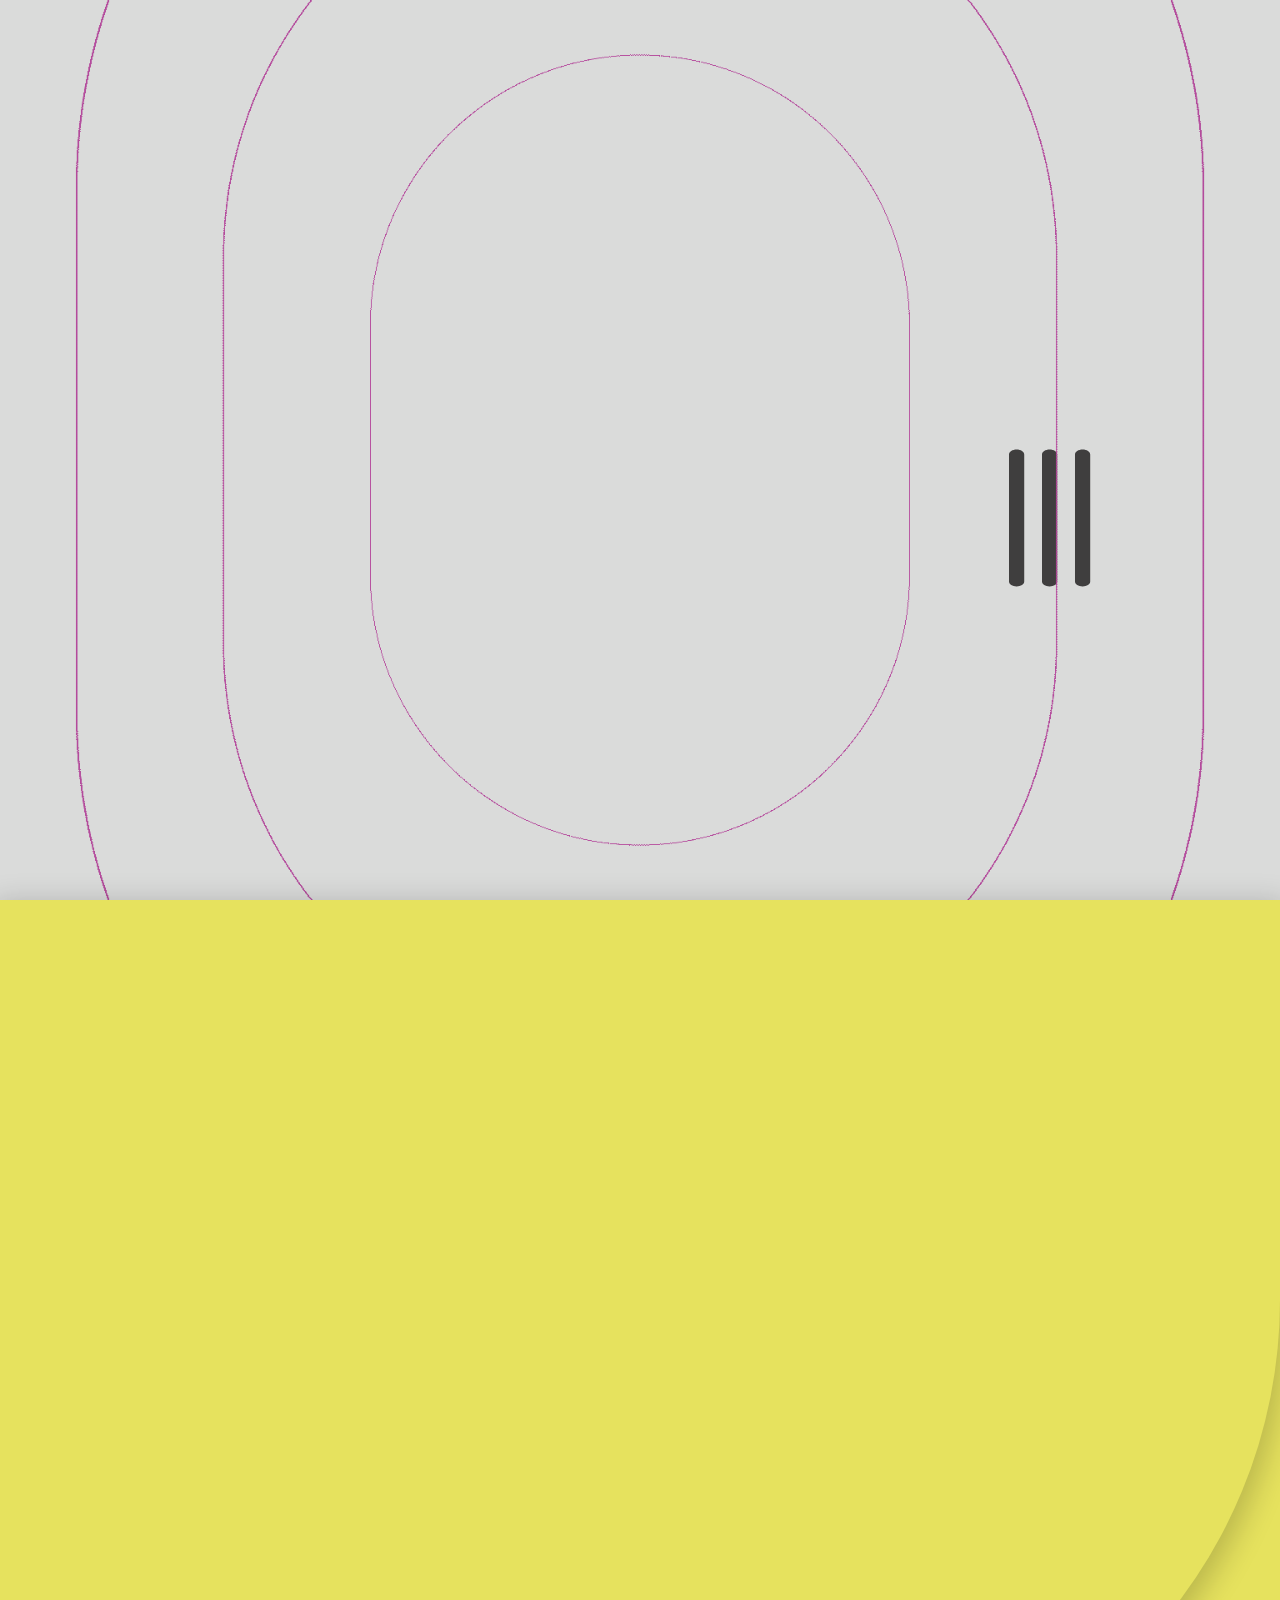
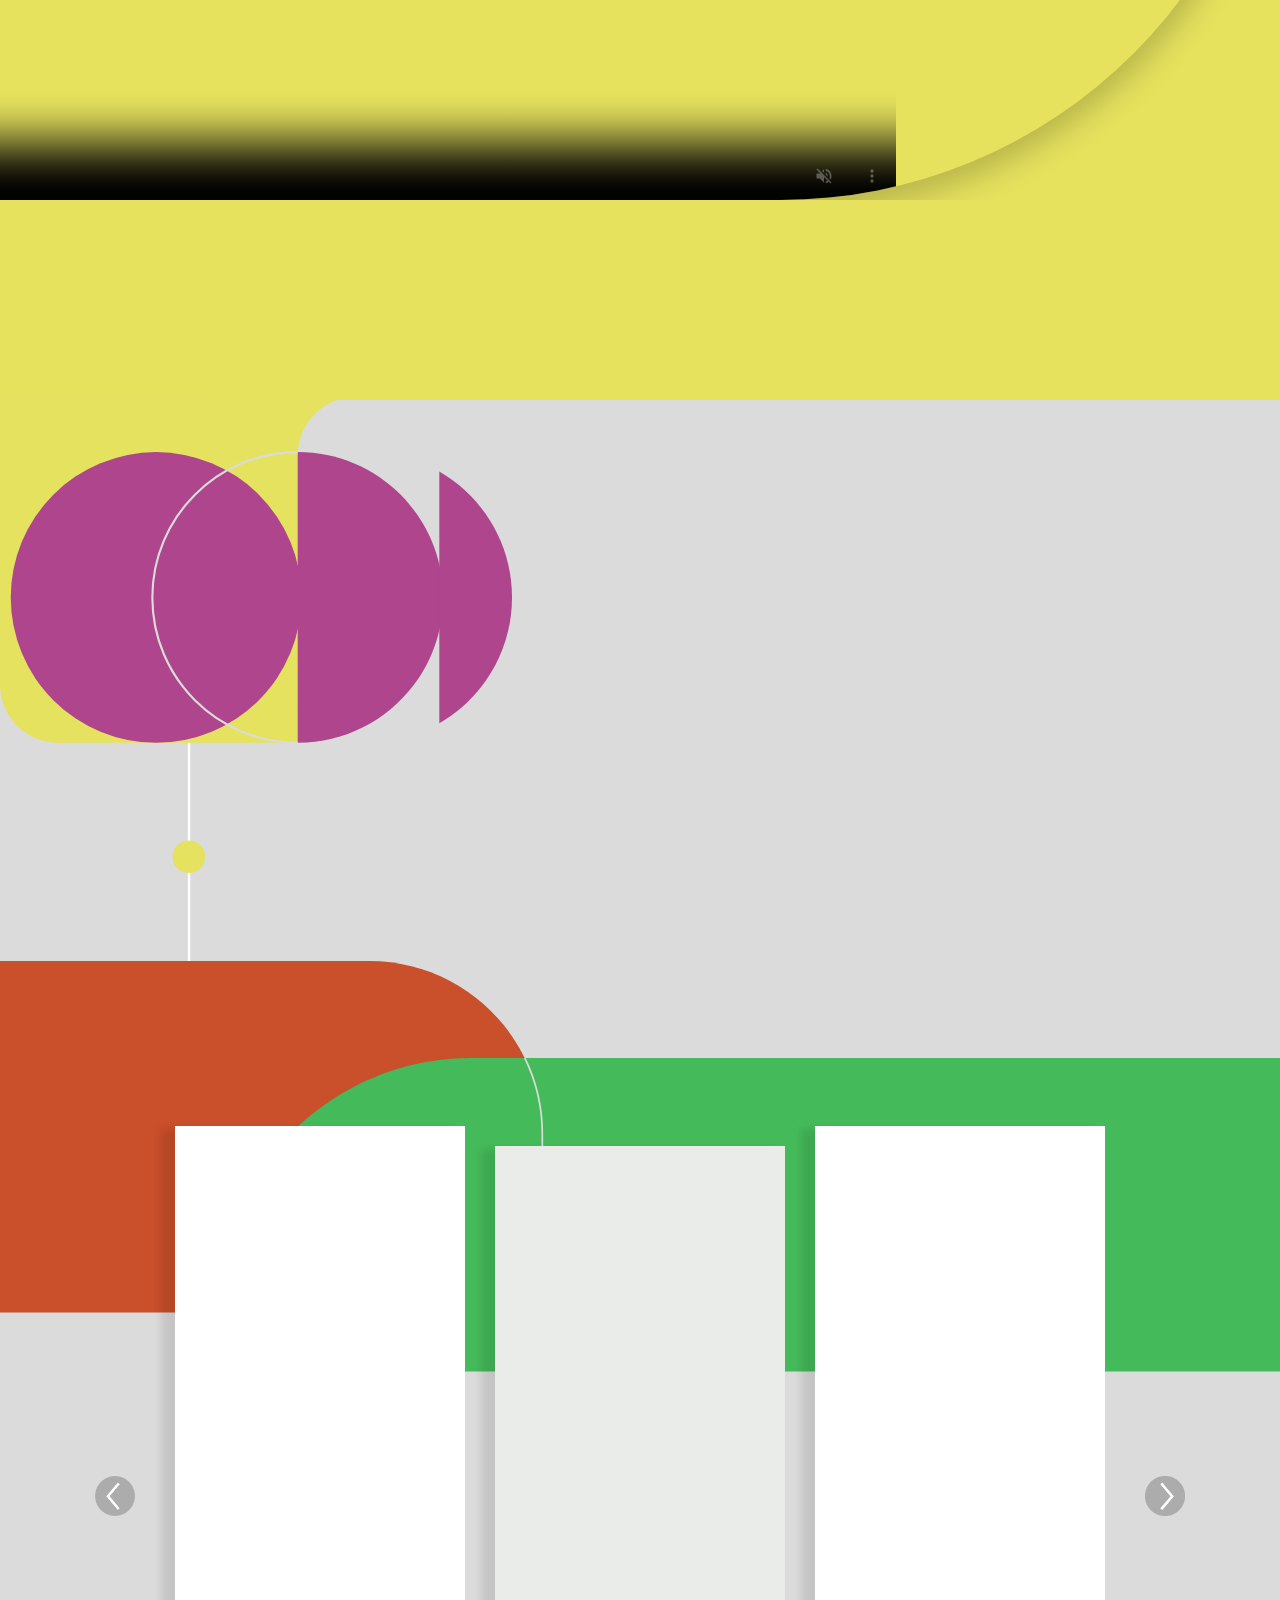
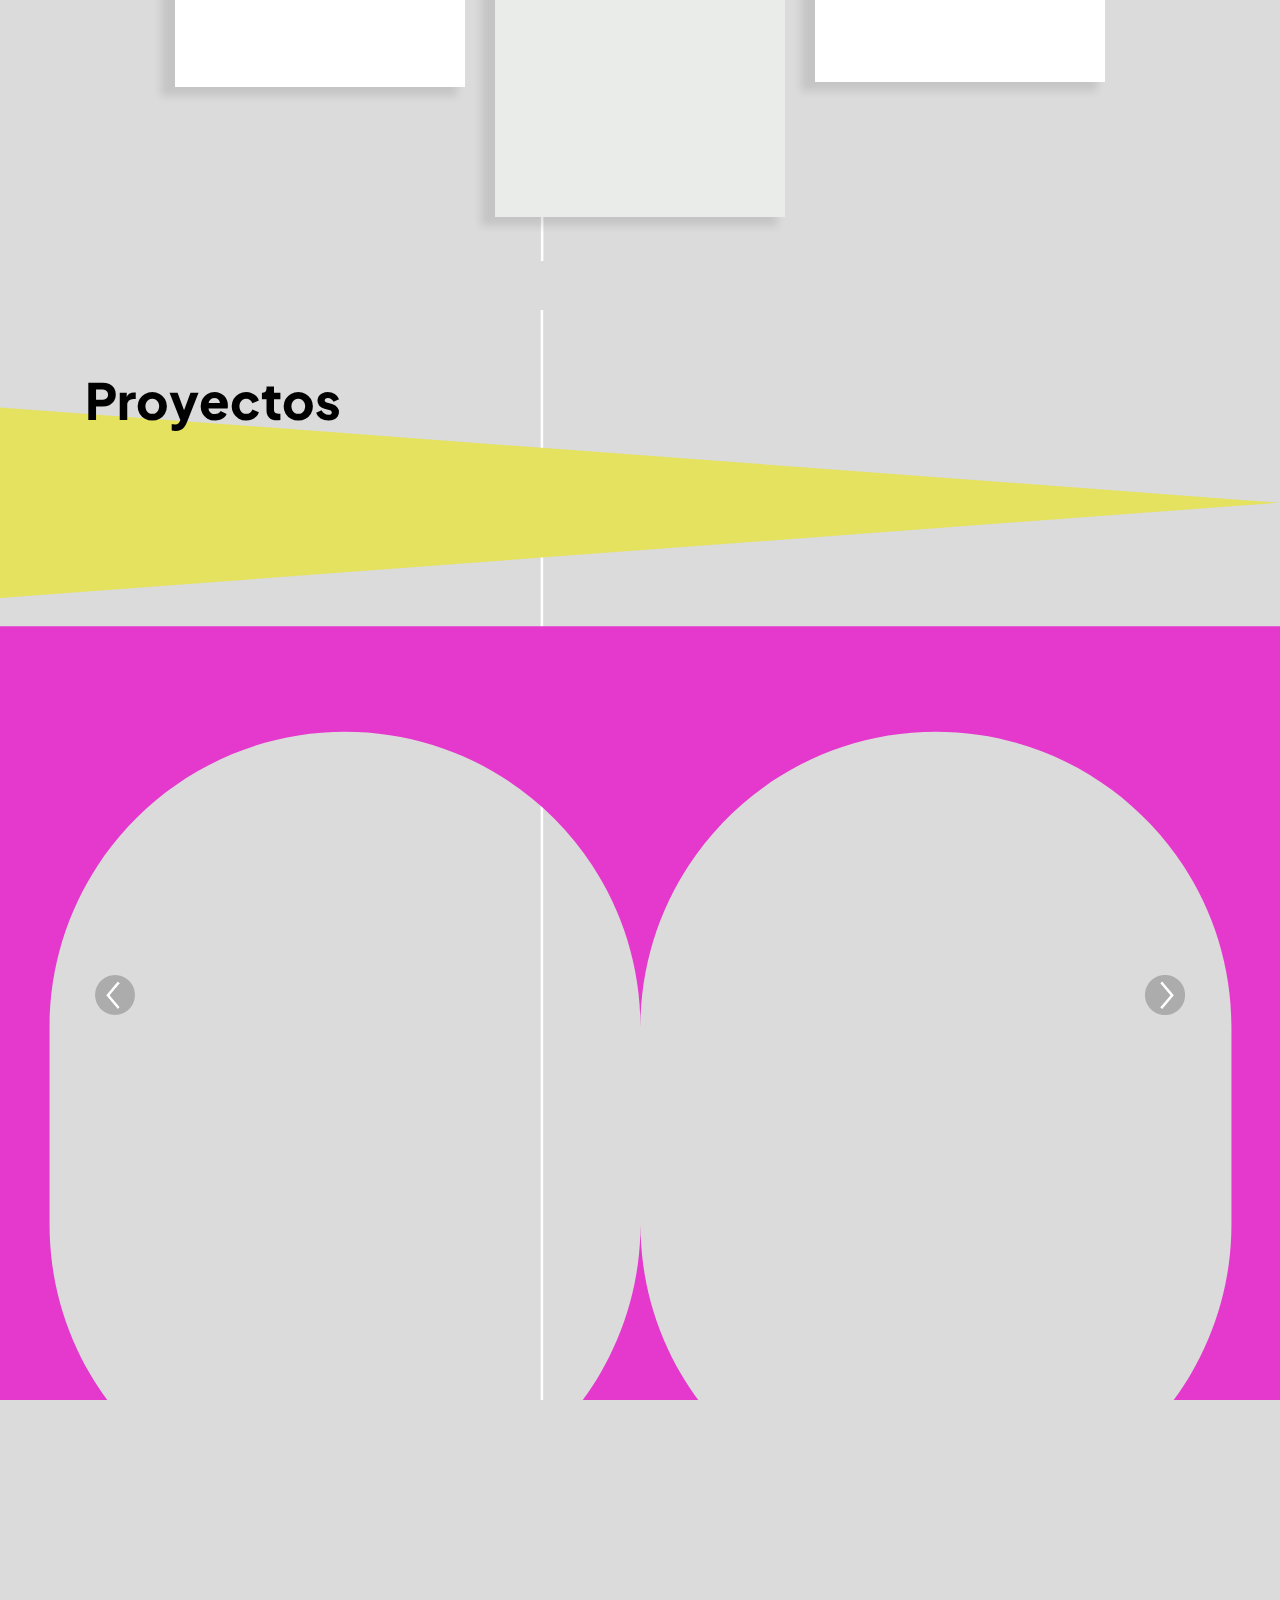
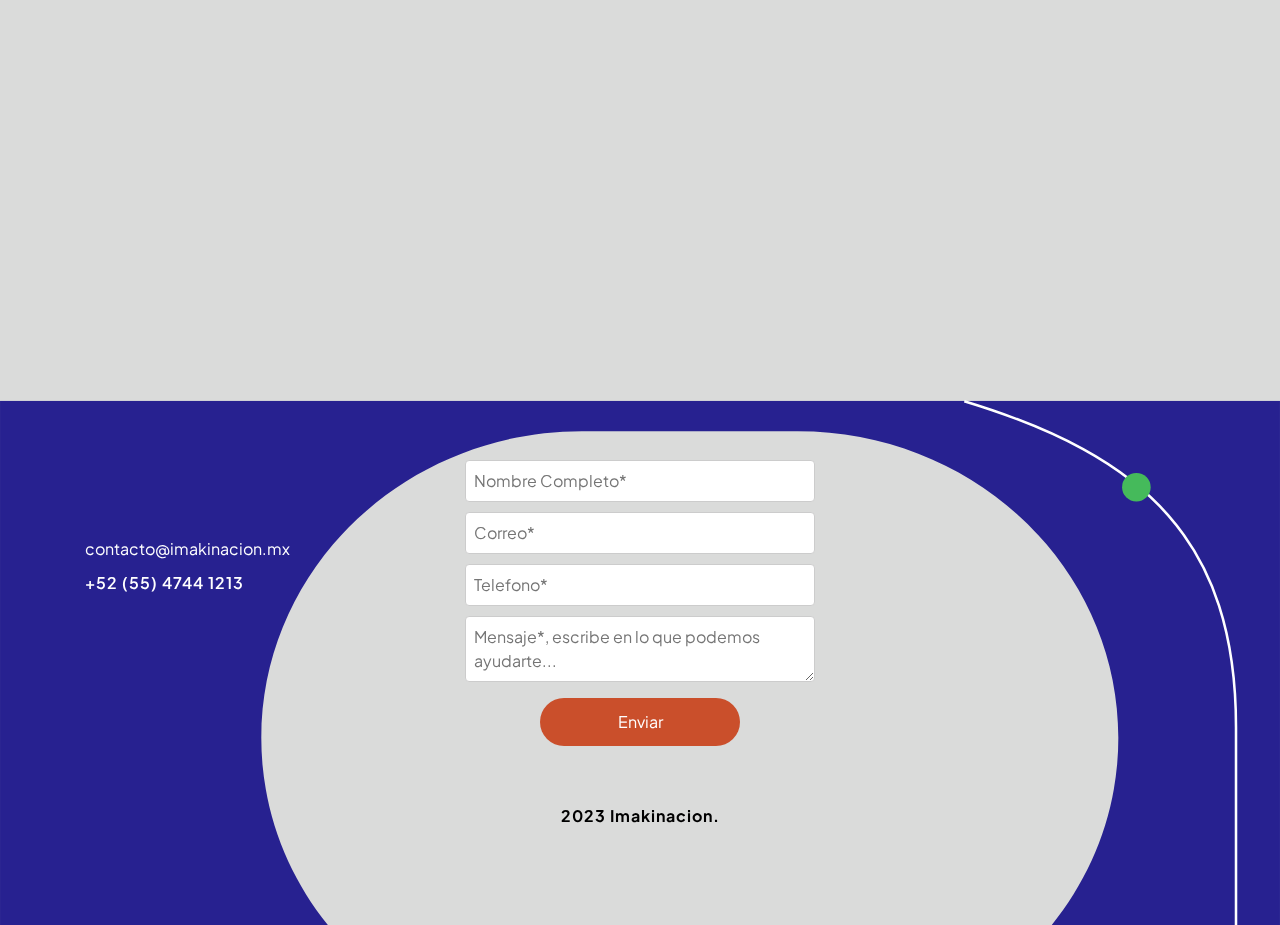
==== commit 7c0d934b: "Update text-shadow and fix typo in index.html" ====
--- a/index.html
+++ b/index.html
@@ -64,7 +64,7 @@
                                             <li><a class="menu-link" href="#" data-scroll-nav="3">Proyectos</a></li>
                                             <li><a class="menu-link" href="#" data-scroll-nav="6">Creando juntos</a>
                                             </li>
-                                            <li><a class="menu-link" h |ref="#" data-scroll-nav="7">Contáctanos</a></li>
+                                            <li><a class="menu-link" href="#" data-scroll-nav="7">Contáctanos</a></li>
                                         </ul>
                                     </div>
 
--- a/assets/css/light.css
+++ b/assets/css/light.css
@@ -464,7 +464,7 @@
 }
 
 .text-shadow {
-    text-shadow: 0px 0px 20px #fff, 0 0 20px #fff, 0 0 20px #fff;
+    text-shadow: 0px 0px 20px #DADBDA, 0 0 20px #DADBDA, 0 0 20px #DADBDA;
 }
 
 .square {
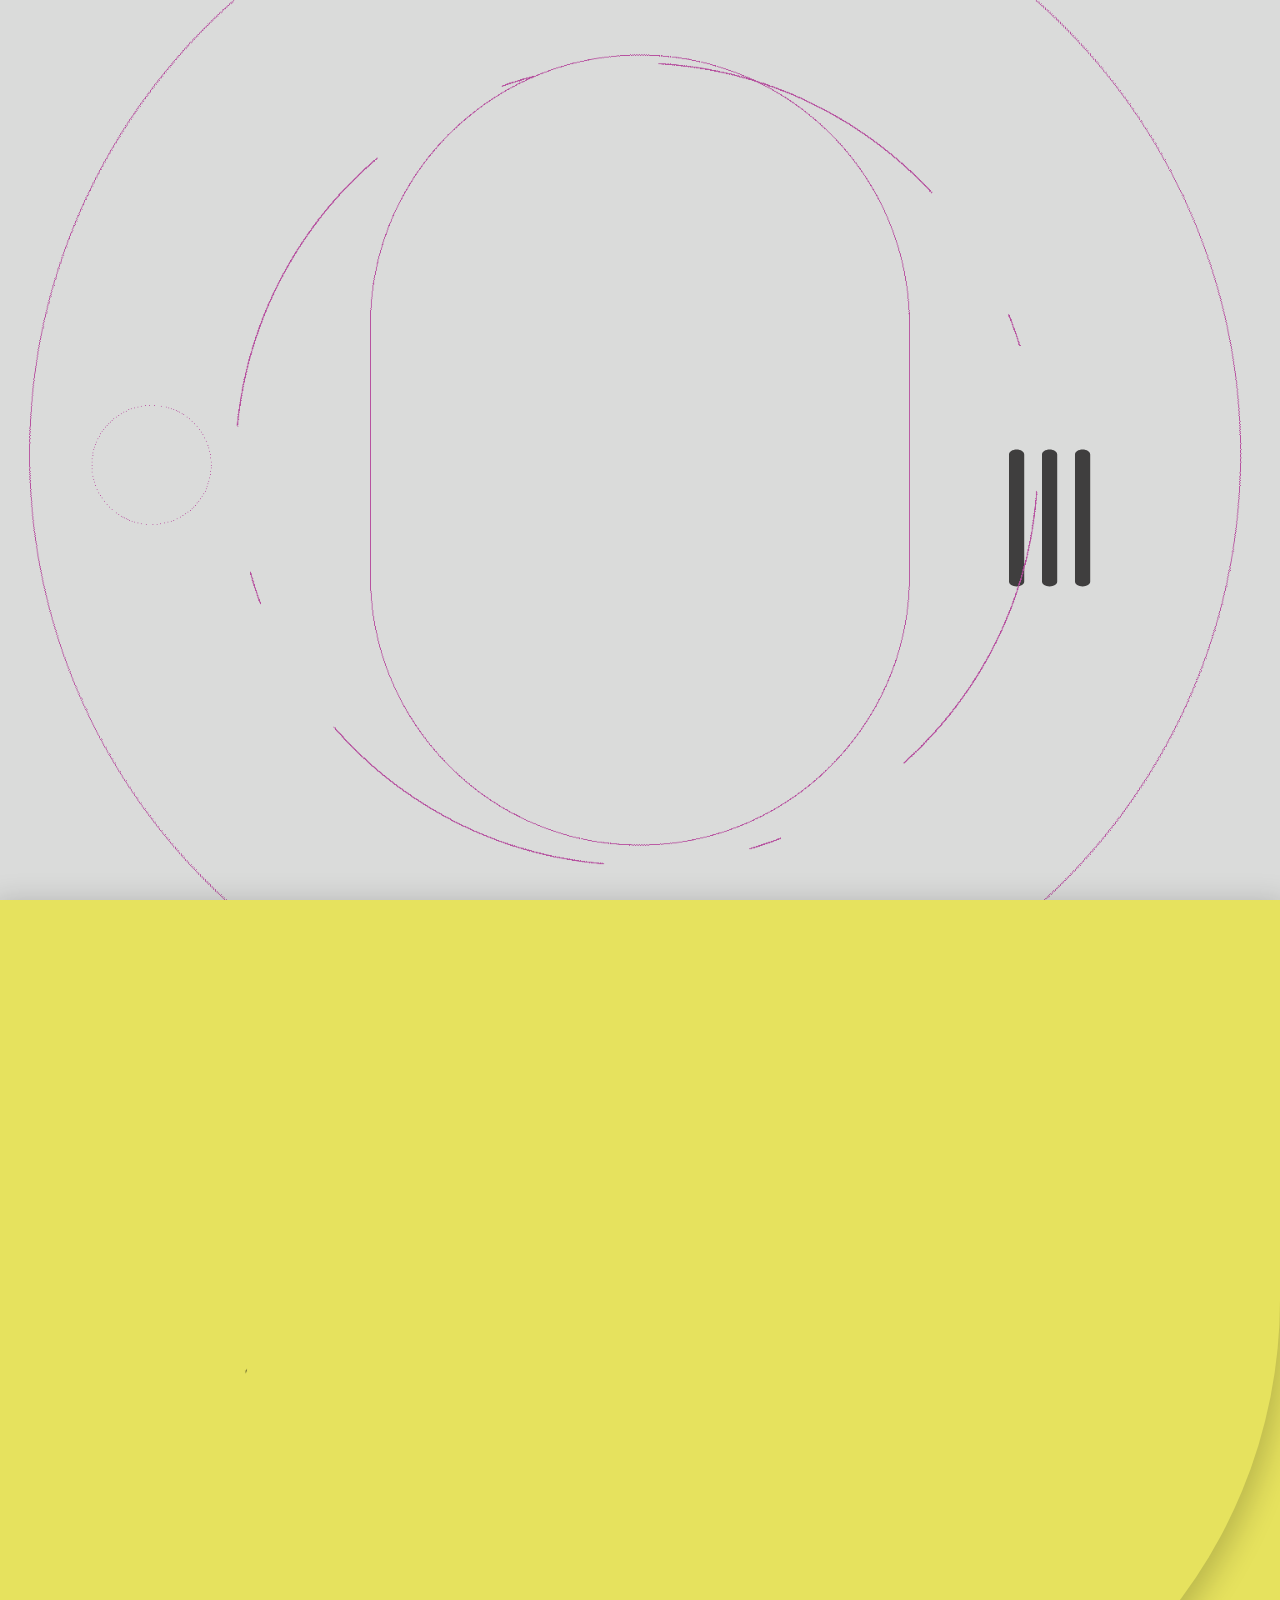
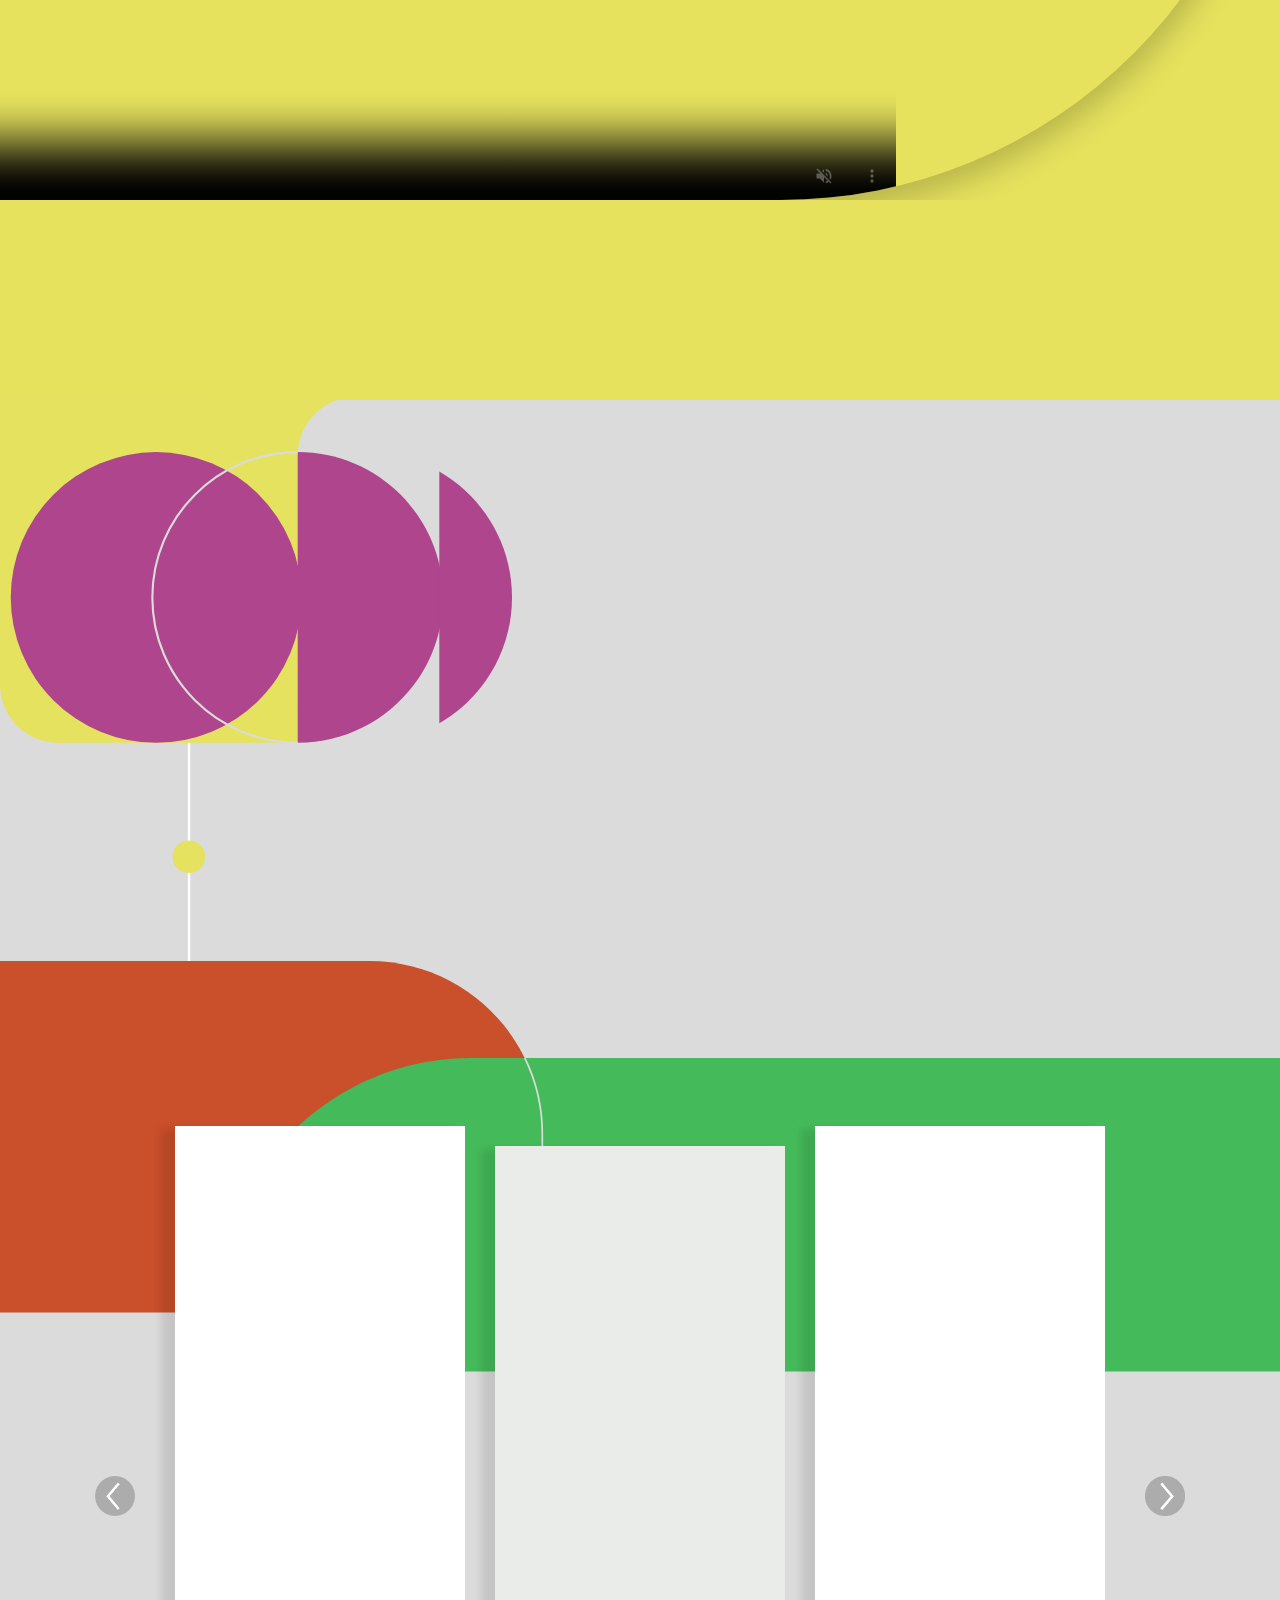
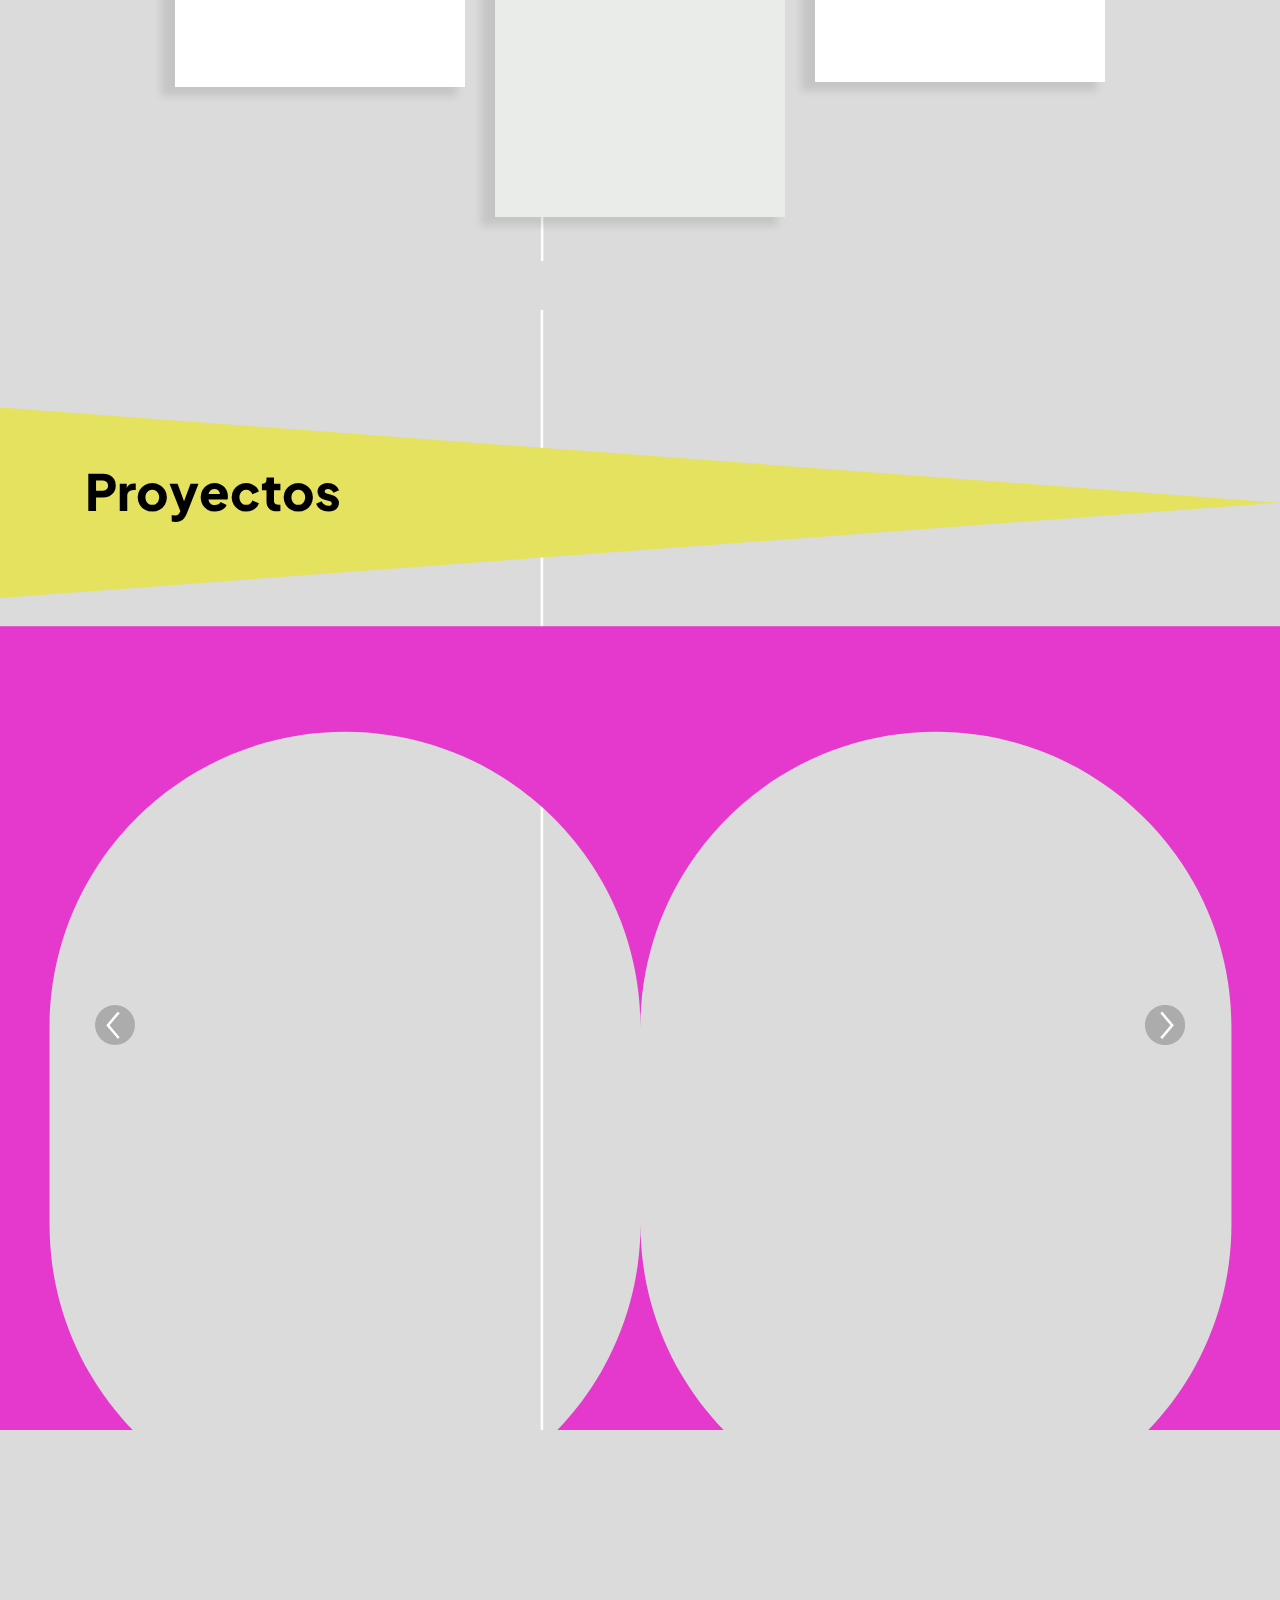
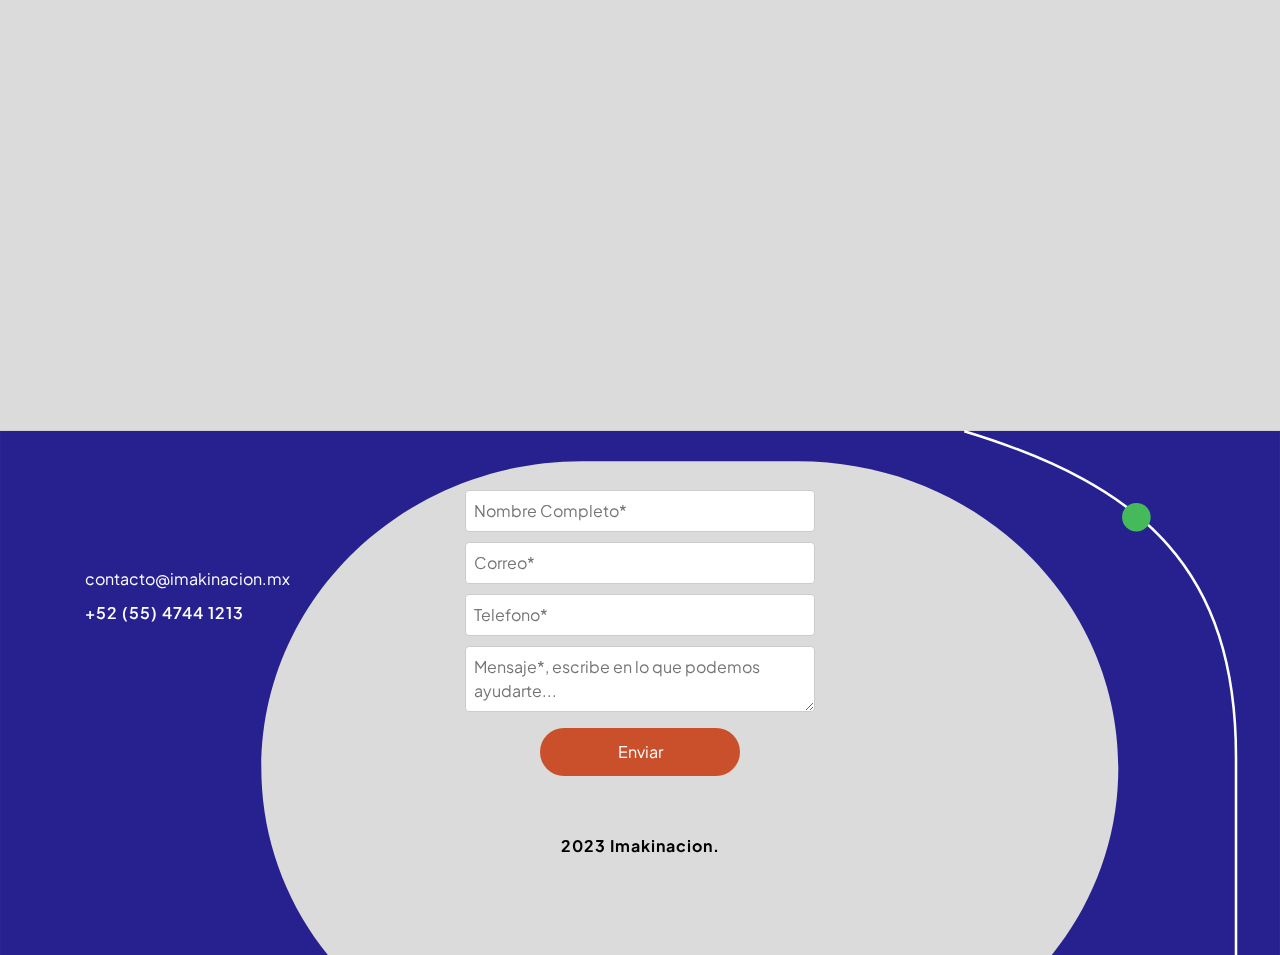
==== commit 60671755: "Add partner images and video files" ====
--- a/index.html
+++ b/index.html
@@ -353,8 +353,8 @@
         <div class="container">
 
             <div class="row">
-                <div class="col-lg-12 mt-30">
-                    <div class="titleproject" >
+                <div class="col-lg-12 mt-60">
+                    <div class="titleproject" style="display: flex; align-items: center;" >
                         <h1>Proyectos</h1>
                     </div>
                 </div>
@@ -429,17 +429,17 @@
                     <div class="col-md-12 col-lg-6">
                         <!-- Project 08 -->
                         <!--   <a href="project-detail-light.html"> -->
-                        <div class="project-content mt-50-lg" onclick="abremodal('assets/videos/Imakinacion MTV MIAW 2019 .mp4')">
-                            <div class="img-project" style="height: 320px;">
-                                <video autoplay muted loop>
-                                    <source src="assets/videos/Imakinacion MTV MIAW 2019 .mp4" type="video/mp4">
-                                </video>
-                            </div>
-                            <div class="detail-project">
-                                <h3 style="color: white;">MTV Miaw Palacio de los deportes</h3>
-                            </div>
-                            <!--  </a> -->
-                        </div>
+                            <div class="project-content mt-60-lg" onclick="abremodal('assets/videos/Broxel Fintech.mp4')">
+                                <div class="img-project" style="height: 320px;">
+                                    <video autoplay muted loop>
+                                        <source src="assets/videos/Broxel Fintech.mp4" type="video/mp4">
+                                    </video>
+                                </div>
+                                <div class="detail-project">
+                                    <h3 style="color: white;">Broxel Fintech</h3>
+                                </div>
+                                <!--  </a> -->
+                            </div>
 
                         <div class="project-content mt-50-lg" onclick="abremodal('assets/videos/Dyson Kick off 2023.mp4')">
                             <div class="img-project" style="height: 320px;">
@@ -509,6 +509,23 @@
                             </div>
                             <!--  </a> -->
                         </div>
+
+                    </div>
+
+                    <div class="col-md-12 col-lg-6 centered">
+                        <!-- Project 08 -->
+                         <!--   <a href="project-detail-light.html"> -->
+                            <div class="project-content mt-50-lg" onclick="abremodal('assets/videos/Imakinacion MTV MIAW 2019 .mp4')">
+                                <div class="img-project" style="height: 320px;">
+                                    <video autoplay muted loop>
+                                        <source src="assets/videos/Imakinacion MTV MIAW 2019 .mp4" type="video/mp4">
+                                    </video>
+                                </div>
+                                <div class="detail-project">
+                                    <h3 style="color: white;">MTV Miaw Palacio de los deportes</h3>
+                                </div>
+                                <!--  </a> -->
+                            </div>
 
                     </div>
 
@@ -532,7 +549,7 @@
                     <div class="row">
                         <div class="col-lg-12 mt-30 ">
                             <div class="title centered">
-                                <h2 style="text-align: center;">Creando juntos</h2>
+                                <h2 style="text-align: center; font-size: 30px;">Creando juntos</h3>
                             </div>
                         </div>
                     </div>
@@ -541,35 +558,35 @@
                 <div class="partner" style="padding-bottom: 10px; height: 150px;">
                     <div class="owl-carousel owl-theme ">
                         <div class="item-partner"
-                            style="margin: 0px 40px; filter: grayscale(100%); background-color: #dadbda;">
-                            <div class="row ">
-                                <div class="col-lg-12 centered" style="height:150px; padding: 20px">
-                                    <img src="assets/img/partner/1.png" alt="1">
+                            style="margin: 0px 40px">
+                            <div class="row ">
+                                <div class="col-lg-12 centered" style="height:150px; width: 400px; padding: 20px">
+                                    <img src="assets/img/partner/parter_1.png" alt="1">
                                 </div>
                             </div>
                         </div>
 
                         <div class="item-partner "
-                            style="margin: 0px 40px; filter: grayscale(100%); background-color: #dadbda;">
-                            <div class="row ">
-                                <div class="col-lg-12 centered" style="height:150px; padding: 20px">
-                                    <img src="assets/img/partner/2.png" alt="2">
-                                </div>
-                            </div>
-                        </div>
-
-                        <div class="item-partner " style="margin: 0px 40px; filter: grayscale(100%);">
-                            <div class="row ">
-                                <div class="col-lg-12 centered" style="height:150px; padding: 20px">
-                                    <img src="assets/img/partner/3.png" width="100%" alt="3">
-                                </div>
-                            </div>
-                        </div>
-
-                        <div class="item-partner " style="margin: 0px 40px; filter: grayscale(100%);">
-                            <div class="row ">
-                                <div class="col-lg-12 centered" style="height:150px; padding: 20px">
-                                    <img src="assets/img/partner/4.png" alt="4">
+                            style="margin: 0px 40px; filter: grayscale(100%)">
+                            <div class="row ">
+                                <div class="col-lg-12 centered" style="height:150px; padding: 20px">
+                                    <img src="assets/img/partner/parter_2.png" alt="2">
+                                </div>
+                            </div>
+                        </div>
+
+                        <div class="item-partner " style="margin: 0px 40px; filter: grayscale(100%);">
+                            <div class="row ">
+                                <div class="col-lg-12 centered" style="height:150px; padding: 20px">
+                                    <img src="assets/img/partner/parter_3.png" width="100%" alt="3">
+                                </div>
+                            </div>
+                        </div>
+
+                        <div class="item-partner " style="margin: 0px 40px; filter: grayscale(100%);">
+                            <div class="row ">
+                                <div class="col-lg-12 centered" style="height:150px; padding: 20px">
+                                    <img src="assets/img/partner/parter_4.png" alt="4">
                                 </div>
                             </div>
                         </div>
@@ -577,45 +594,53 @@
                         <div class="item-partner" style="margin: 0px 40px; filter: grayscale(100%);">
                             <div class="row ">
                                 <div class="col-lg-12 centered" style="height:150px; padding: 20px">
-                                    <img src="assets/img/partner/5.png" alt="5">
-                                </div>
-                            </div>
-                        </div>
-
-                        <div class="item-partner " style="margin: 0px 40px; filter: grayscale(100%);">
-                            <div class="row ">
-                                <div class="col-lg-12 centered" style="height:150px; padding: 20px">
-                                    <img src="assets/img/partner/6.png" alt="2">
-                                </div>
-                            </div>
-                        </div>
-
-                        <div class="item-partner " style="margin: 0px 40px; filter: grayscale(100%);">
-                            <div class="row ">
-                                <div class="col-lg-12 centered" style="height:150px; padding: 20px">
-                                    <img src="assets/img/partner/7.png" alt="7">
-                                </div>
-                            </div>
-                        </div>
-
-                        <div class="item-partner " style="margin: 0px 40px; filter: grayscale(100%);">
-                            <div class="row ">
-                                <div class="col-lg-12 centered" style="height:150px; padding: 20px">
-                                    <img src="assets/img/partner/8.png" alt="8">
-                                </div>
-                            </div>
-                        </div>
-                        <div class="item-partner " style="margin: 0px 40px; filter: grayscale(100%);">
-                            <div class="row ">
-                                <div class="col-lg-12 centered" style="height:150px; padding: 20px">
-                                    <img src="assets/img/partner/9.png" alt="9">
-                                </div>
-                            </div>
-                        </div>
-                        <div class="item-partner " style="margin: 0px 40px; filter: grayscale(100%);">
-                            <div class="row ">
-                                <div class="col-lg-12 centered" style="height:150px; padding: 20px">
-                                    <img src="assets/img/partner/10.png" alt="10">
+                                    <img src="assets/img/partner/parter_5.png" alt="5">
+                                </div>
+                            </div>
+                        </div>
+
+                        <div class="item-partner " style="margin: 0px 40px; filter: grayscale(100%);">
+                            <div class="row ">
+                                <div class="col-lg-12 centered" style="height:150px; padding: 20px">
+                                    <img src="assets/img/partner/parter_6.png" alt="2">
+                                </div>
+                            </div>
+                        </div>
+
+                        <div class="item-partner " style="margin: 0px 40px; filter: grayscale(100%);">
+                            <div class="row ">
+                                <div class="col-lg-12 centered" style="height:150px; padding: 20px">
+                                    <img src="assets/img/partner/parter_7.png" alt="7">
+                                </div>
+                            </div>
+                        </div>
+
+                        <div class="item-partner " style="margin: 0px 40px; filter: grayscale(100%);">
+                            <div class="row ">
+                                <div class="col-lg-12 centered" style="height:150px; padding: 20px">
+                                    <img src="assets/img/partner/parter_8.png" alt="8">
+                                </div>
+                            </div>
+                        </div>
+                        <div class="item-partner " style="margin: 0px 40px; filter: grayscale(100%);">
+                            <div class="row ">
+                                <div class="col-lg-12 centered" style="height:150px; padding: 20px">
+                                    <img src="assets/img/partner/parter_9.png" alt="9">
+                                </div>
+                            </div>
+                        </div>
+                        <div class="item-partner " style="margin: 0px 40px; filter: grayscale(100%);">
+                            <div class="row ">
+                                <div class="col-lg-12 centered" style="height:150px; padding: 20px">
+                                    <img src="assets/img/partner/parter_10.png" alt="10">
+                                </div>
+                            </div>
+                        </div>
+
+                        <div class="item-partner " style="margin: 0px 40px; filter: grayscale(100%);">
+                            <div class="row ">
+                                <div class="col-lg-12 centered" style="height:150px; padding: 20px">
+                                    <img src="assets/img/partner/partner_21.png" alt="10">
                                 </div>
                             </div>
                         </div>
@@ -628,73 +653,80 @@
                         <div class="item-partner" style="margin: 0px 40px; filter: grayscale(100%);">
                             <div class="row ">
                                 <div class="col-lg-12 centered" style="height:150px; padding: 20px">
-                                    <img src="assets/img/partner/11.png" alt="5">
-                                </div>
-                            </div>
-                        </div>
-
-                        <div class="item-partner " style="margin: 0px 40px; filter: grayscale(100%);">
-                            <div class="row ">
-                                <div class="col-lg-12 centered" style="height:150px; padding: 20px">
-                                    <img src="assets/img/partner/12.png" alt="2">
-                                </div>
-                            </div>
-                        </div>
-
-                        <div class="item-partner " style="margin: 0px 40px; filter: grayscale(100%);">
-                            <div class="row ">
-                                <div class="col-lg-12 centered" style="height:150px; padding: 20px">
-                                    <img src="assets/img/partner/13.png" alt="7">
-                                </div>
-                            </div>
-                        </div>
-
-                        <div class="item-partner " style="margin: 0px 40px; filter: grayscale(100%);">
-                            <div class="row ">
-                                <div class="col-lg-12 centered" style="height:150px; padding: 20px">
-                                    <img src="assets/img/partner/14.png" alt="8">
+                                    <img src="assets/img/partner/parter_11.png" alt="5">
+                                </div>
+                            </div>
+                        </div>
+
+                        <div class="item-partner " style="margin: 0px 40px; filter: grayscale(100%);">
+                            <div class="row ">
+                                <div class="col-lg-12 centered" style="height:150px; padding: 20px">
+                                    <img src="assets/img/partner/parter_12.png" alt="2">
+                                </div>
+                            </div>
+                        </div>
+
+                        <div class="item-partner " style="margin: 0px 40px; filter: grayscale(100%);">
+                            <div class="row ">
+                                <div class="col-lg-12 centered" style="height:150px; padding: 20px">
+                                    <img src="assets/img/partner/parter_13.png" alt="7">
+                                </div>
+                            </div>
+                        </div>
+
+                        <div class="item-partner " style="margin: 0px 40px; filter: grayscale(100%);">
+                            <div class="row ">
+                                <div class="col-lg-12 centered" style="height:150px; padding: 20px">
+                                    <img src="assets/img/partner/parter_14.png" alt="8">
                                 </div>
                             </div>
                         </div>
                         <div class="item-partner " style="margin: 0px 40px ; filter: grayscale(100%);">
                             <div class="row ">
                                 <div class="col-lg-12 centered" style="height:150px; padding: 20px">
-                                    <img src="assets/img/partner/15.png" alt="9">
-                                </div>
-                            </div>
-                        </div>
-                        <div class="item-partner " style="margin: 0px 40px; filter: grayscale(100%);">
-                            <div class="row ">
-                                <div class="col-lg-12 centered" style="height:150px; padding: 20px">
-                                    <img src="assets/img/partner/16.png" alt="10">
-                                </div>
-                            </div>
-                        </div>
-                        <div class="item-partner " style="margin: 0px 40px; filter: grayscale(100%);">
-                            <div class="row ">
-                                <div class="col-lg-12 centered" style="height:150px; padding: 20px">
-                                    <img src="assets/img/partner/17.png" alt="10">
-                                </div>
-                            </div>
-                        </div>
-                        <div class="item-partner " style="margin: 0px 40px; filter: grayscale(100%);">
-                            <div class="row ">
-                                <div class="col-lg-12 centered" style="height:150px; padding: 20px">
-                                    <img src="assets/img/partner/18.png" alt="10">
+                                    <img src="assets/img/partner/parter_15.png" alt="9">
+                                </div>
+                            </div>
+                        </div>
+                        <div class="item-partner " style="margin: 0px 40px; filter: grayscale(100%);">
+                            <div class="row ">
+                                <div class="col-lg-12 centered" style="height:150px; padding: 20px">
+                                    <img src="assets/img/partner/parter_16.png" alt="10">
+                                </div>
+                            </div>
+                        </div>
+                        <div class="item-partner " style="margin: 0px 40px; filter: grayscale(100%);">
+                            <div class="row ">
+                                <div class="col-lg-12 centered" style="height:150px; padding: 20px">
+                                    <img src="assets/img/partner/parter_17.png" alt="10">
+                                </div>
+                            </div>
+                        </div>
+                        <div class="item-partner " style="margin: 0px 40px; filter: grayscale(100%);">
+                            <div class="row ">
+                                <div class="col-lg-12 centered" style="height:150px; padding: 20px">
+                                    <img src="assets/img/partner/parter_18.png" alt="10">
                                 </div>
                             </div>
                         </div>
                         <div class="item-partner " style="margin: 0px 40px; filter: grayscale(100%);">
                             <div class="row">
                                 <div class="col-lg-12 centered" style="height:150px; padding: 20px">
-                                    <img src="assets/img/partner/19.png" alt="10">
-                                </div>
-                            </div>
-                        </div>
-                        <div class="item-partner " style="margin: 0px 40px; filter: grayscale(100%);">
-                            <div class="row ">
-                                <div class="col-lg-12 centered" style="height:150px; padding: 20px">
-                                    <img src="assets/img/partner/20.png" alt="10">
+                                    <img src="assets/img/partner/parter_19.png" alt="10">
+                                </div>
+                            </div>
+                        </div>
+                        <div class="item-partner " style="margin: 0px 40px; filter: grayscale(100%);">
+                            <div class="row ">
+                                <div class="col-lg-12 centered" style="height:150px; padding: 20px">
+                                    <img src="assets/img/partner/parter_20.png" alt="10">
+                                </div>
+                            </div>
+                        </div>
+                        <div class="item-partner " style="margin: 0px 40px; filter: grayscale(100%);">
+                            <div class="row ">
+                                <div class="col-lg-12 centered" style="height:150px; padding: 20px">
+                                    <img src="assets/img/partner/shein.svg" alt="10">
                                 </div>
                             </div>
                         </div>
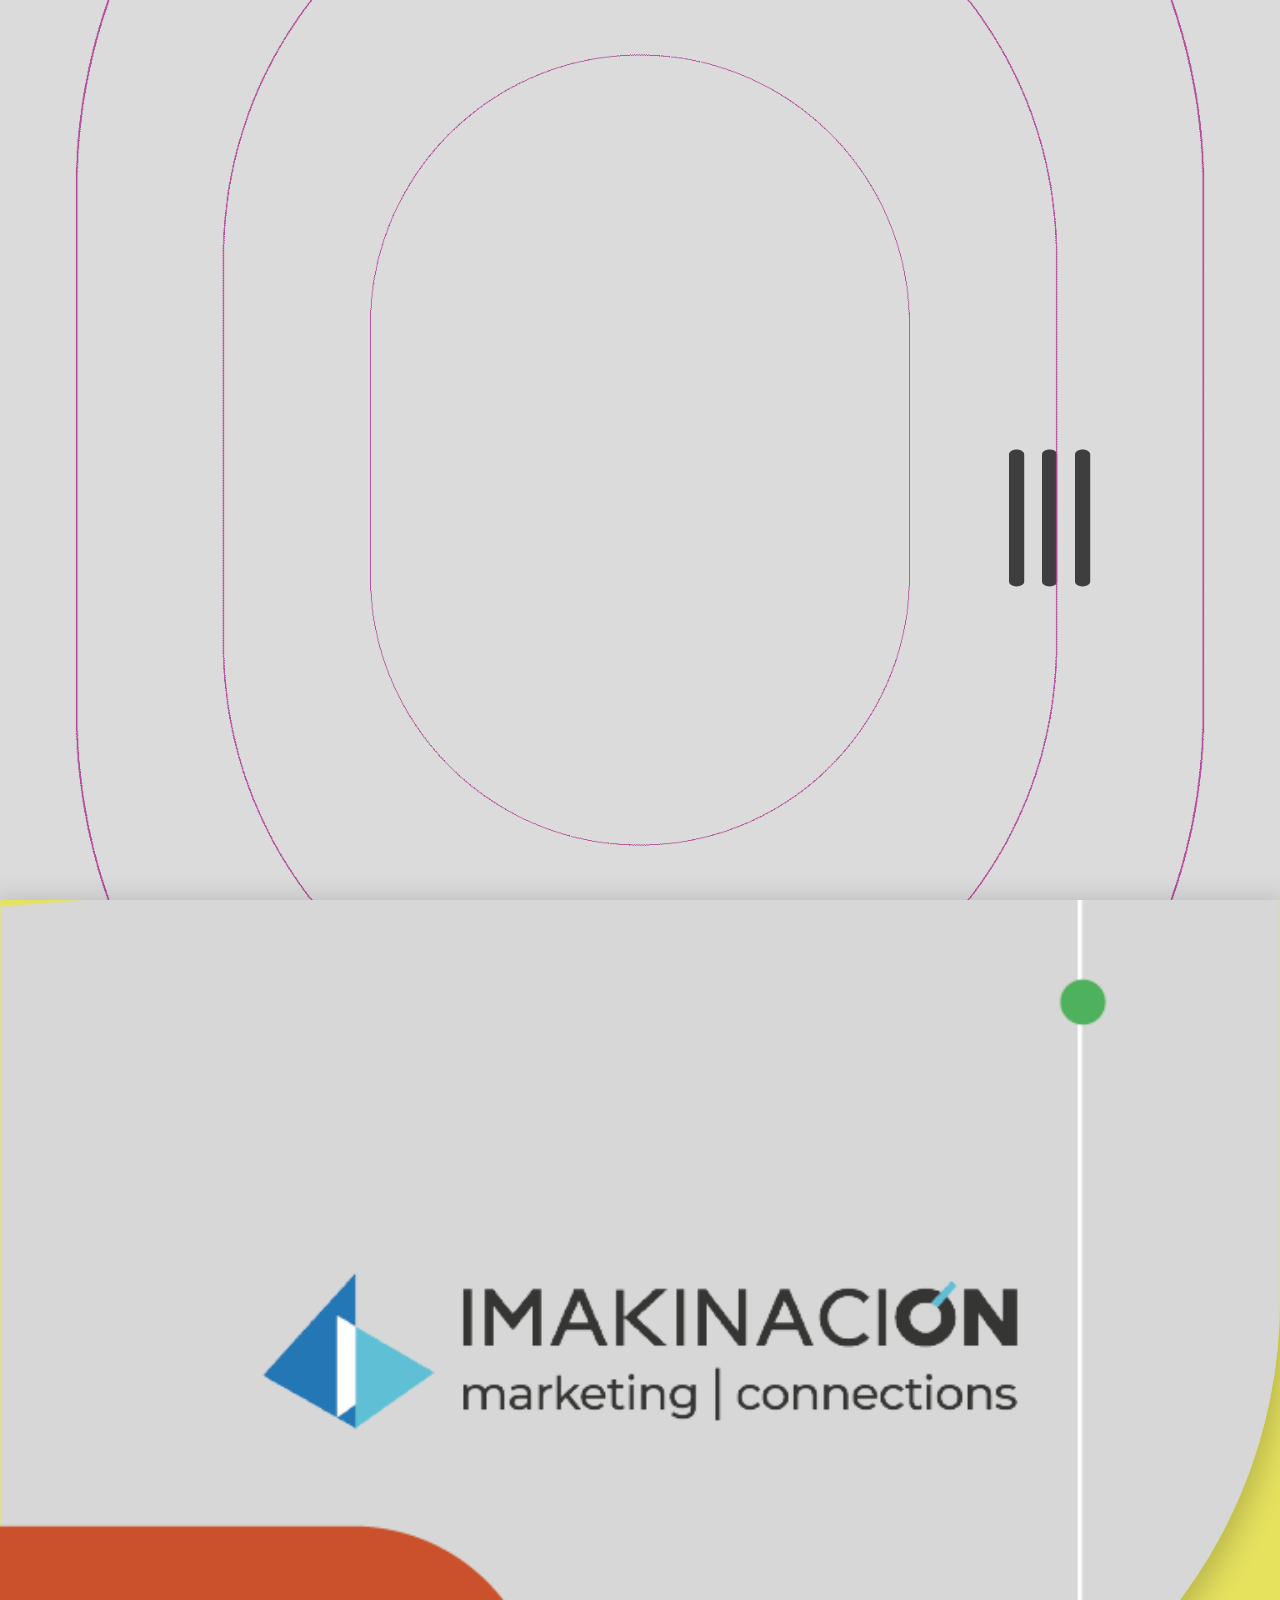
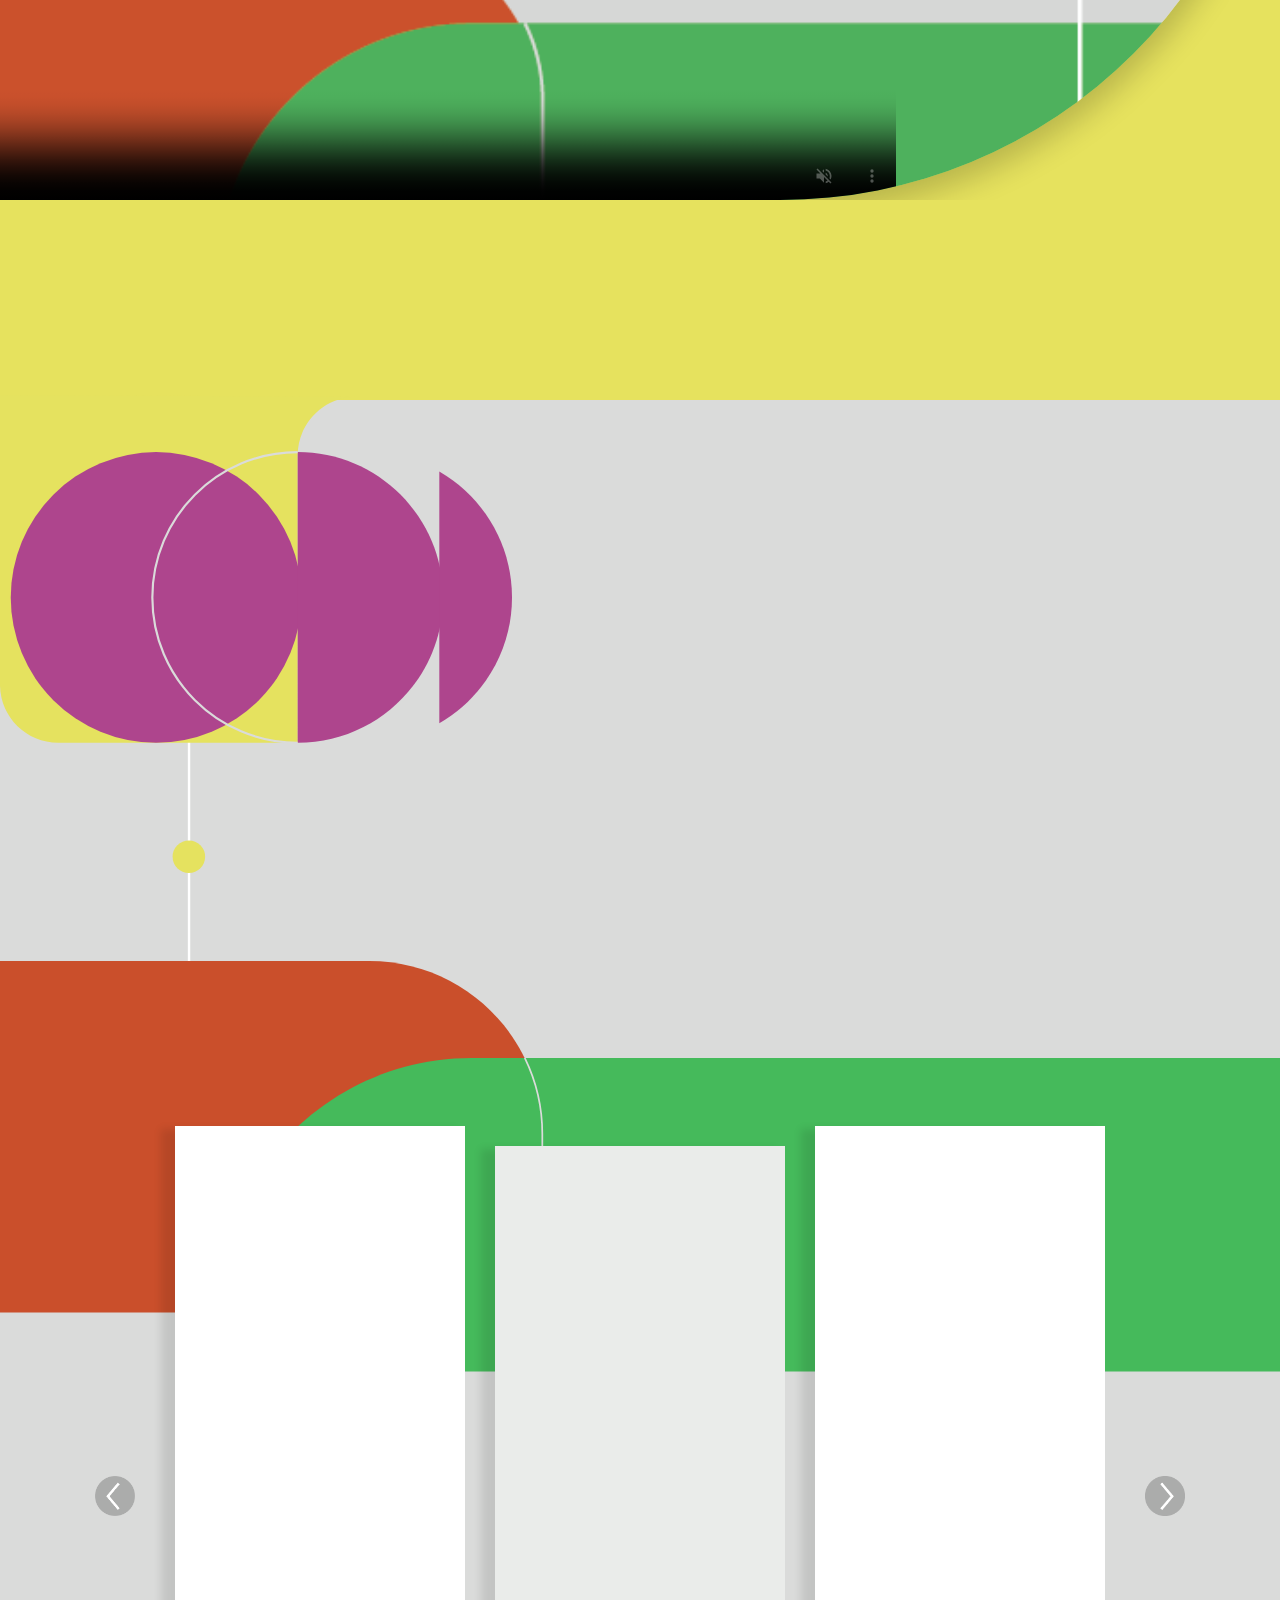
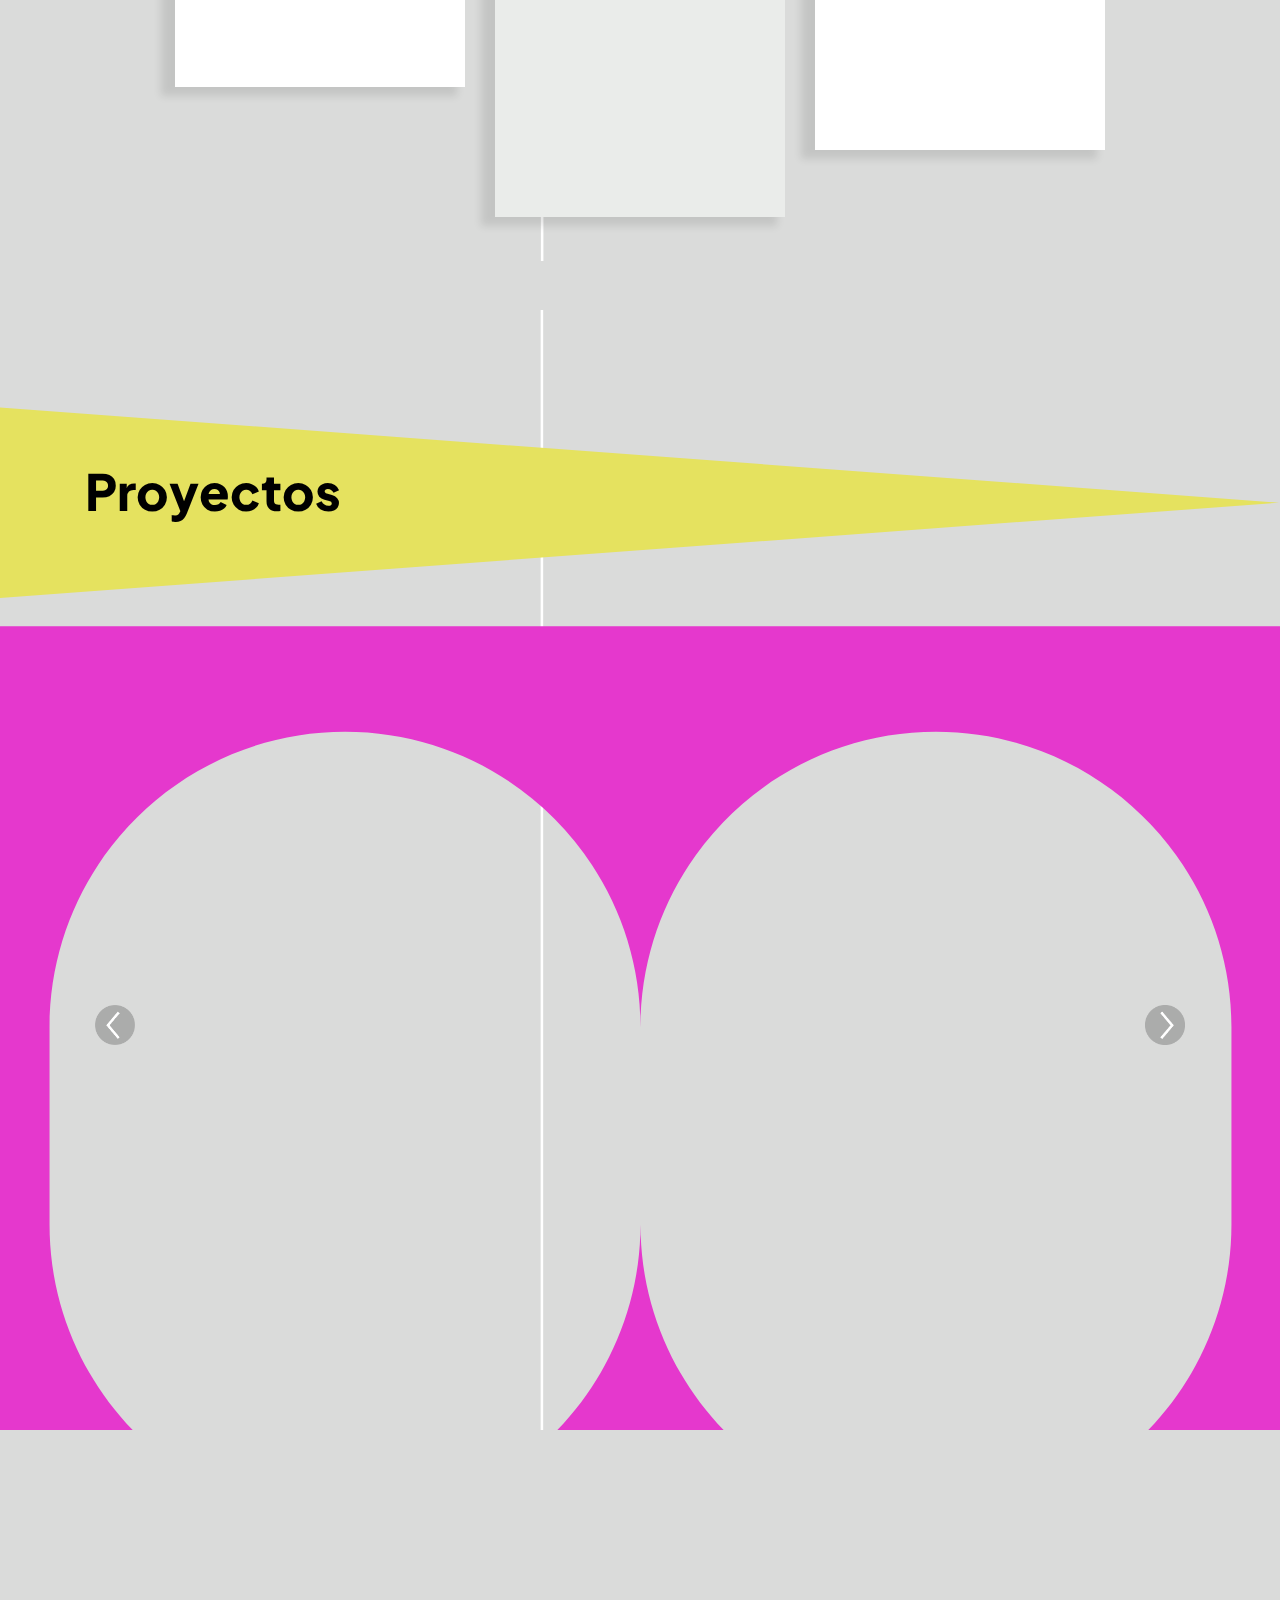
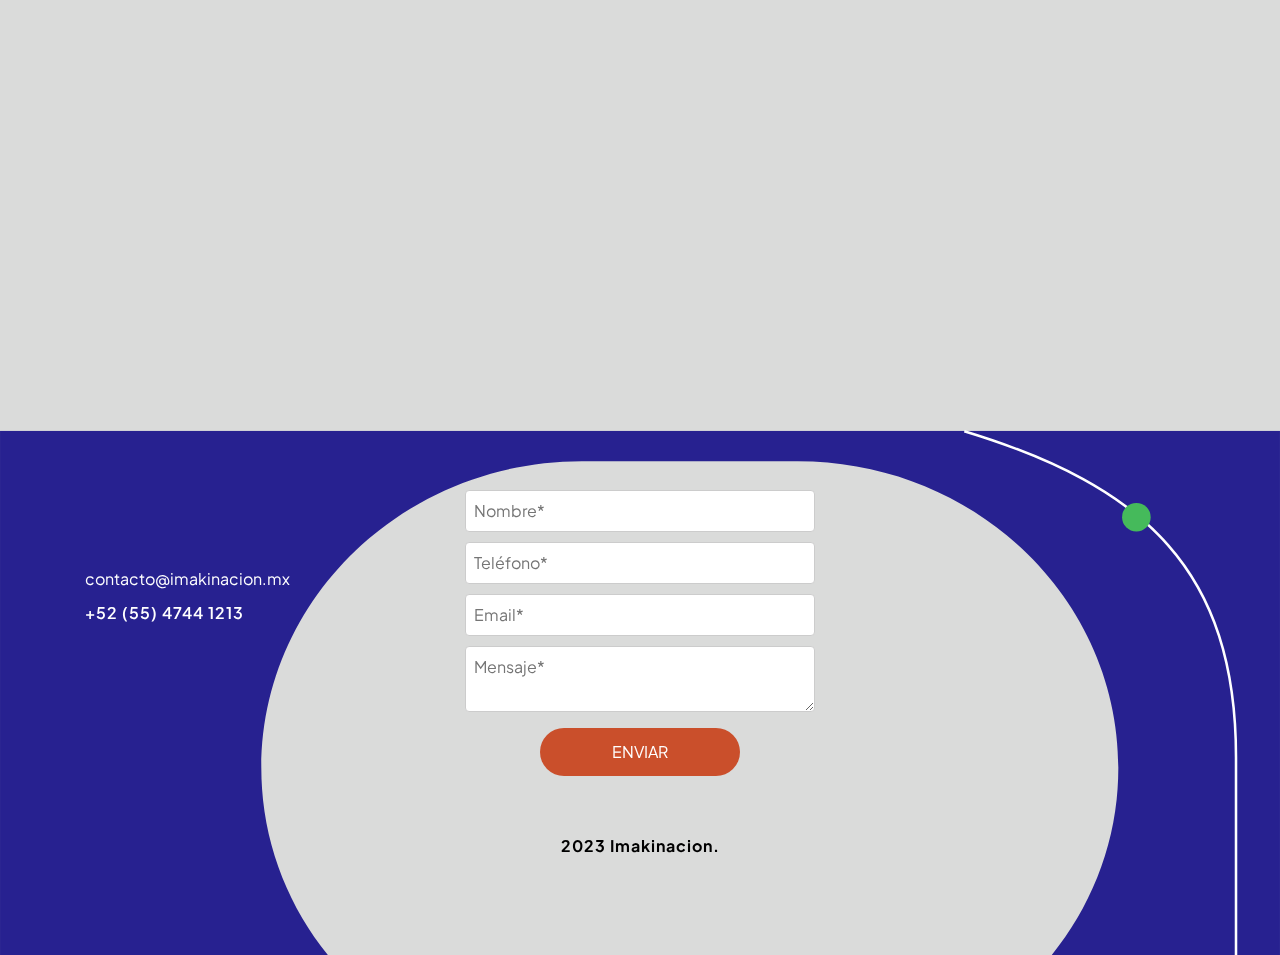
==== commit 5a479400: "Update video modal in main.js and add form-honeypot class in main.css" ====
--- a/index.html
+++ b/index.html
@@ -6,9 +6,17 @@
     <link rel="preconnect" href="https://fonts.gstatic.com" crossorigin>
     <link href="https://fonts.googleapis.com/css2?family=Plus+Jakarta+Sans:wght@200&display=swap" rel="stylesheet">
     <!-- Required meta tags -->
-    <meta charset="utf-8">
-    <meta name="viewport" content="width=device-width, initial-scale=1, shrink-to-fit=no">
+    <meta charset="UTF-8" />
+  <!--   <meta name="viewport" content="width=device-width, initial-scale=1, shrink-to-fit=no"> -->
+	<meta content="width=device-width,initial-scale=1.0,maximum-scale=1.0" name="viewport">
+	<meta name="twitter:widgets:theme" content="light">
+	<meta property="og:title" content="Your-T<!--  -->itle-Here" />
+	<meta property="og:type" content="website" />
+	<meta property="og:image" content="Your-Image-Url" />
+	<meta property="og:description" content="Your-Page-Description" />
+    
     <title>Imakinación</title>
+    <link rel="shortcut icon" type="image/x-icon" href="assets/img/theme-mountain-favicon.ico">
 
     <!-- Font Awesome -->
     <link rel="stylesheet" href="https://use.fontawesome.com/releases/v5.6.3/css/all.css"
@@ -25,7 +33,7 @@
 
 </head>
 
-<body>
+<body class="shop home-page">
     <div id="preloader">
         <div class="loader-logo text-center">
             <img src="assets/img/logo.png" alt="" width="500px" margin="10px 0px">
@@ -118,7 +126,7 @@
 
     <!-- Start Video -->
     <section id="video" class="div-video" data-scroll-index="0">
-        <video autoplay muted loop controls>
+        <video autoplay muted loop controls preload="auto" poster="assets/img/POSTER-video.png">
             <source src="assets/videos/IMAKINACION REEL_v5.mp4" type="video/mp4">
         </video>
     </section>
@@ -254,9 +262,11 @@
                                     marca-consumidor. Analizamos identidad, perfil y objetivos.User first. </p>
                                 <div class="service-line"></div>
                                 <ul class="service-list">
-                                    <li>Big Idea / story telling</li>
-                                    <li>Art & design</li>
-                                    <li>Environment Creation</li>
+                                    <li> Retail Experience </li>
+                                    <li> Branding concept </li>
+                                    <li> TTL </li>
+                                    <li> Planning </li>
+                                    <li> Promotions </li>
                                 </ul>
                             </div>
                         </div>
@@ -370,7 +380,7 @@
                         <div class="project-content mt-50-lg" data-bs-toggle="modal"
                             onclick="abremodal('assets/videos/Video-imakinacion.mp4')">
                             <div class="img-project" style="height: 320px;">
-                                <video autoplay muted loop>
+                                <video autoplay muted loop preload="auto" poster="assets/img/POSTER-video.png" >
                                     <source src="assets/videos/Video-imakinacion.mp4" type="video/mp4">
                                 </video>
                             </div>
@@ -383,7 +393,7 @@
                         <div class="project-content mt-50-lg "
                             onclick="abremodal('assets/videos/Viacom END OF ROAD SHOW PARTY2018.mp4')">
                             <div class="img-project" style="height: 320px;">
-                                <video autoplay muted loop>
+                                <video autoplay muted loop preload="auto" poster="assets/img/POSTER-video.png" >
                                     <source src="assets/videos/Viacom END OF ROAD SHOW PARTY2018.mp4" type="video/mp4">
                                 </video>
                             </div>
@@ -393,14 +403,13 @@
                         </div>
                         <!--   </a> -->
                     </div>
-                    <!-- Project 07 -->
 
                     <div class="col-md-12 col-lg-6">
                         <!--  <a href="project-detail-light.html"> -->
                         <div class="project-content mt-60-lg "
                             onclick="abremodal('assets/videos/Samsung freestyle.mp4')">
                             <div class="img-project" style="height: 320px;">
-                                <video autoplay muted loop>
+                                <video autoplay muted loop preload="auto" poster="assets/img/POSTER-video.png" >
                                     <source src="assets/videos/Samsung freestyle.mp4" type="video/mp4">
                                 </video>
                             </div>
@@ -414,7 +423,7 @@
                         <!--   <a href="project-detail-light.html"> -->
                         <div class="project-content mt-60-lg" onclick="abremodal('assets/videos/MIAW 2022.mp4')">
                             <div class="img-project" style="height: 320px;">
-                                <video autoplay muted loop>
+                                <video autoplay muted loop preload="auto" poster="assets/img/POSTER-video.png" >
                                     <source src="assets/videos/MIAW 2022.mp4" type="video/mp4">
                                 </video>
                             </div>
@@ -431,7 +440,7 @@
                         <!--   <a href="project-detail-light.html"> -->
                             <div class="project-content mt-60-lg" onclick="abremodal('assets/videos/Broxel Fintech.mp4')">
                                 <div class="img-project" style="height: 320px;">
-                                    <video autoplay muted loop>
+                                    <video autoplay muted loop preload="auto" poster="assets/img/POSTER-video.png" >
                                         <source src="assets/videos/Broxel Fintech.mp4" type="video/mp4">
                                     </video>
                                 </div>
@@ -443,7 +452,7 @@
 
                         <div class="project-content mt-50-lg" onclick="abremodal('assets/videos/Dyson Kick off 2023.mp4')">
                             <div class="img-project" style="height: 320px;">
-                                <video autoplay muted loop>
+                                <video autoplay muted loop preload="auto" poster="assets/img/POSTER-video.png" >
                                     <source src="assets/videos/Dyson Kick off 2023.mp4" type="video/mp4">
                                 </video>
                             </div>
@@ -459,7 +468,7 @@
                         <!--   <a href="project-detail-light.html"> -->
                         <div class="project-content mt-60-lg" onclick="abremodal('assets/videos/Clip_AS_s8_2.mp4')">
                             <div class="img-project" style="height: 320px;">
-                                <video autoplay muted loop>
+                                <video autoplay muted loop preload="auto" poster="assets/img/POSTER-video.png" >
                                     <source src="assets/videos/Clip_AS_s8_2.mp4" type="video/mp4">
                                 </video>
                             </div>
@@ -471,7 +480,7 @@
 
                         <div class="project-content mt-60-lg" onclick="abremodal('assets/videos/IMG_6124.mp4')">
                             <div class="img-project" style="height: 320px;">
-                                <video autoplay muted loop>
+                                <video autoplay muted loop preload="auto" poster="assets/img/POSTER-video.png" >
                                     <source src="assets/videos/IMG_6124.mp4" type="video/mp4">
                                 </video>
                             </div>
@@ -488,7 +497,7 @@
                         <!--   <a href="project-detail-light.html"> -->
                         <div class="project-content mt-50-lg" onclick="abremodal('assets/videos/Dyson Basalta v Dyson.mp4')">
                             <div class="img-project" style="height: 320px;">
-                                <video autoplay muted loop>
+                                <video autoplay muted loop preload="auto" poster="assets/img/POSTER-video.png" >
                                     <source src="assets/videos/Dyson Basalta v Dyson.mp4" type="video/mp4">
                                 </video>
                             </div>
@@ -500,8 +509,8 @@
 
                         <div class="project-content mt-50-lg" onclick="abremodal('assets/videos/Dyson Airstrait V4.mp4')">
                             <div class="img-project" style="height: 320px;">
-                                <video autoplay muted loop>
-                                    <source src="assets/videos/Dyson Airstrait V4.mp4" type="video/mp4">
+                                <video autoplay muted loop preload="auto" poster="assets/img/POSTER-video.png" >
+                                    <source src="assets/videos/Dyson Airstrait V4.mp4" type="video/mp4" >
                                 </video>
                             </div>
                             <div class="detail-project">
@@ -517,7 +526,7 @@
                          <!--   <a href="project-detail-light.html"> -->
                             <div class="project-content mt-50-lg" onclick="abremodal('assets/videos/Imakinacion MTV MIAW 2019 .mp4')">
                                 <div class="img-project" style="height: 320px;">
-                                    <video autoplay muted loop>
+                                    <video autoplay muted loop preload="auto" poster="assets/img/POSTER-video.png"  >
                                         <source src="assets/videos/Imakinacion MTV MIAW 2019 .mp4" type="video/mp4">
                                     </video>
                                 </div>
@@ -742,7 +751,7 @@
     </div> -->
 
             <!-- Start Contact -->
-            <section class="contact" data-scroll-index="7">
+            <section id="contacto" class="contact" data-scroll-index="7">
                 <div class="bg-contact"></div>
                 <div class="container">
                     <div class="row">
@@ -778,18 +787,18 @@
                             </div>
                         </div>
                         <div class="col-lg-4 mt-60">
-                            <form action="action_page.php">
-                                <input type="text" id="fname" name="firstname" required placeholder="Nombre Completo*">
-                                <input type="email" id="lname" name="mail" required placeholder="Correo*">
-                                <input type="text" id="lname" name="phone" required placeholder="Telefono*">
-                                <textarea id="subject" name="subject" required
-                                    placeholder="Mensaje*, escribe en lo que podemos ayudarte..."></textarea>
-
+                            <form class="contact-form"  action="php/send-email.php" method="post" novalidate>
+                                <input type="text" name="fname" class="form-name form-element" placeholder="Nombre*" tabindex="1" required>
+                                <input type="text" name="fphone" class="form-name form-element" placeholder="Teléfono*" tabindex="1" required>
+                                <input type="email" name="email" class="form-email form-element" placeholder="Email*" tabindex="3" required>
+                                <input type="text" name="honeypot" class="form-honeypot form-element" style="display: none;">
+                                <textarea name="message" class="form-message form-element" placeholder="Mensaje*" tabindex="5" required></textarea>
                                 <div class="row centered">
-                                    <input type="submit" value="Enviar">
-                                </div>
-
+                                    <input type="submit" value="ENVIAR" class="form-submit button text-uppercase zbutton">
+                                  <!--   <input type="submit" value="Enviar" class="form-submit button text-uppercase zbutton"> -->
+                                </div>
                             </form>
+                            <div class="form-response"></div>
                         </div>
 
                         <div class="col-lg-4 mt-40 centered">
@@ -826,6 +835,11 @@
             <!-- Optional JavaScript -->
             <script src="assets/js/plugin.js"></script>
             <script src="assets/js/main.js"></script>
+            <script src="https://ajax.googleapis.com/ajax/libs/jquery/1.12.4/jquery.min.js"></script>
+            <script src="js/timber.master.min.js"></script>
+            <script src="lib/ios-orientationchange-fix.js"></script>
+            <script src="js/jquery.swipebox.js"></script>
+            
 </body>
 
-</html>+</html>
